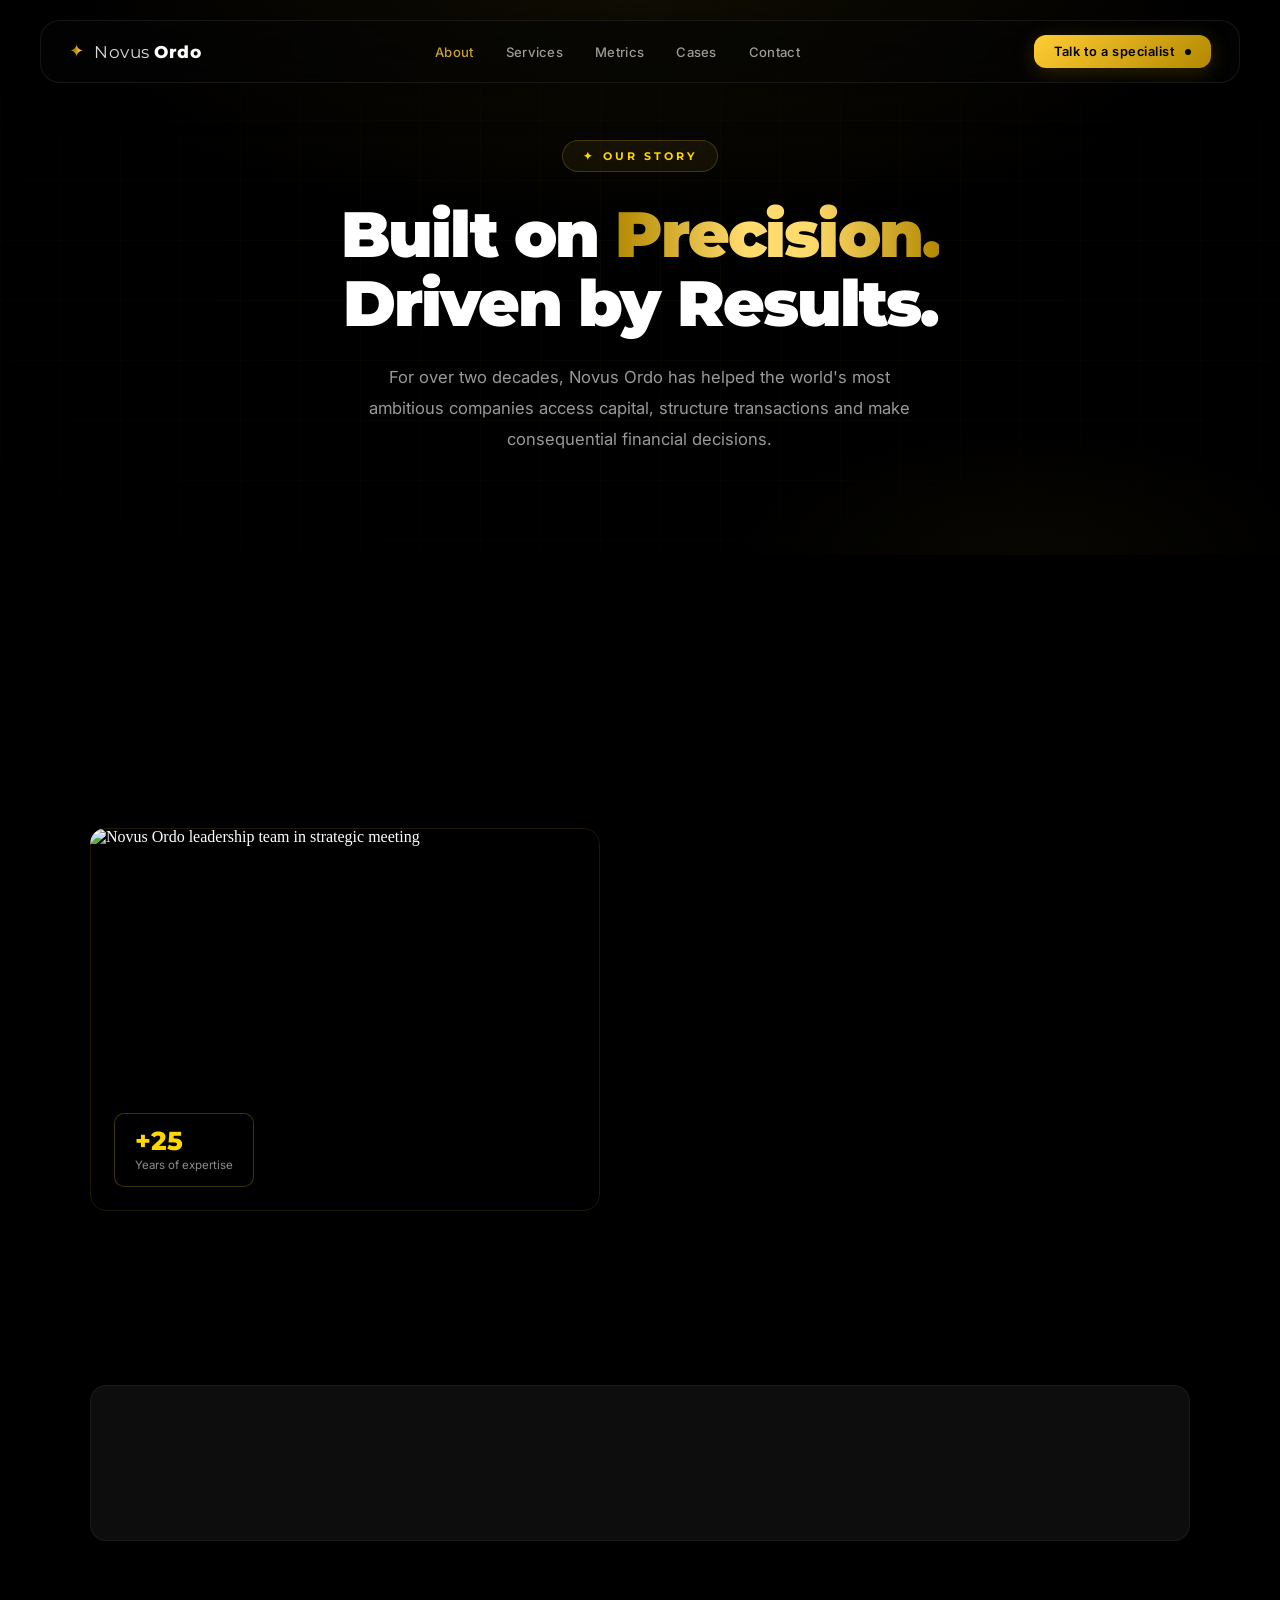
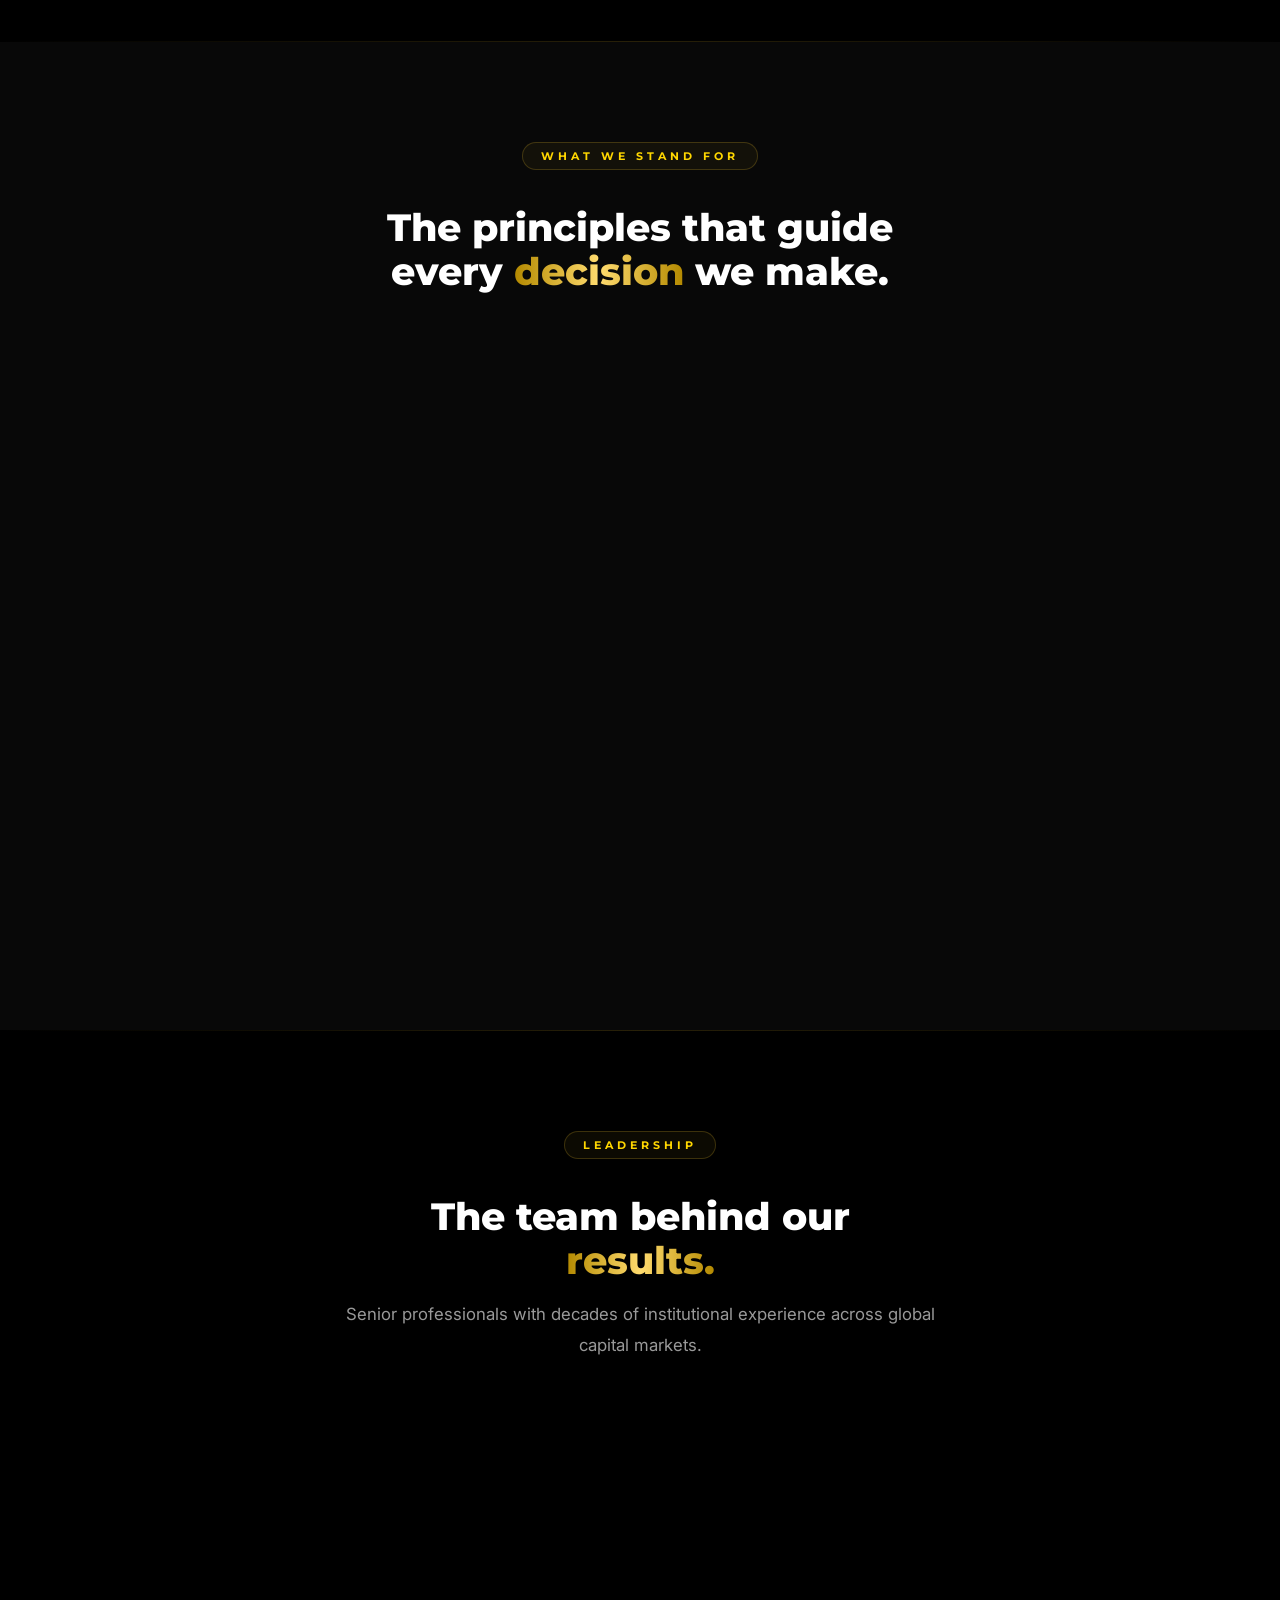
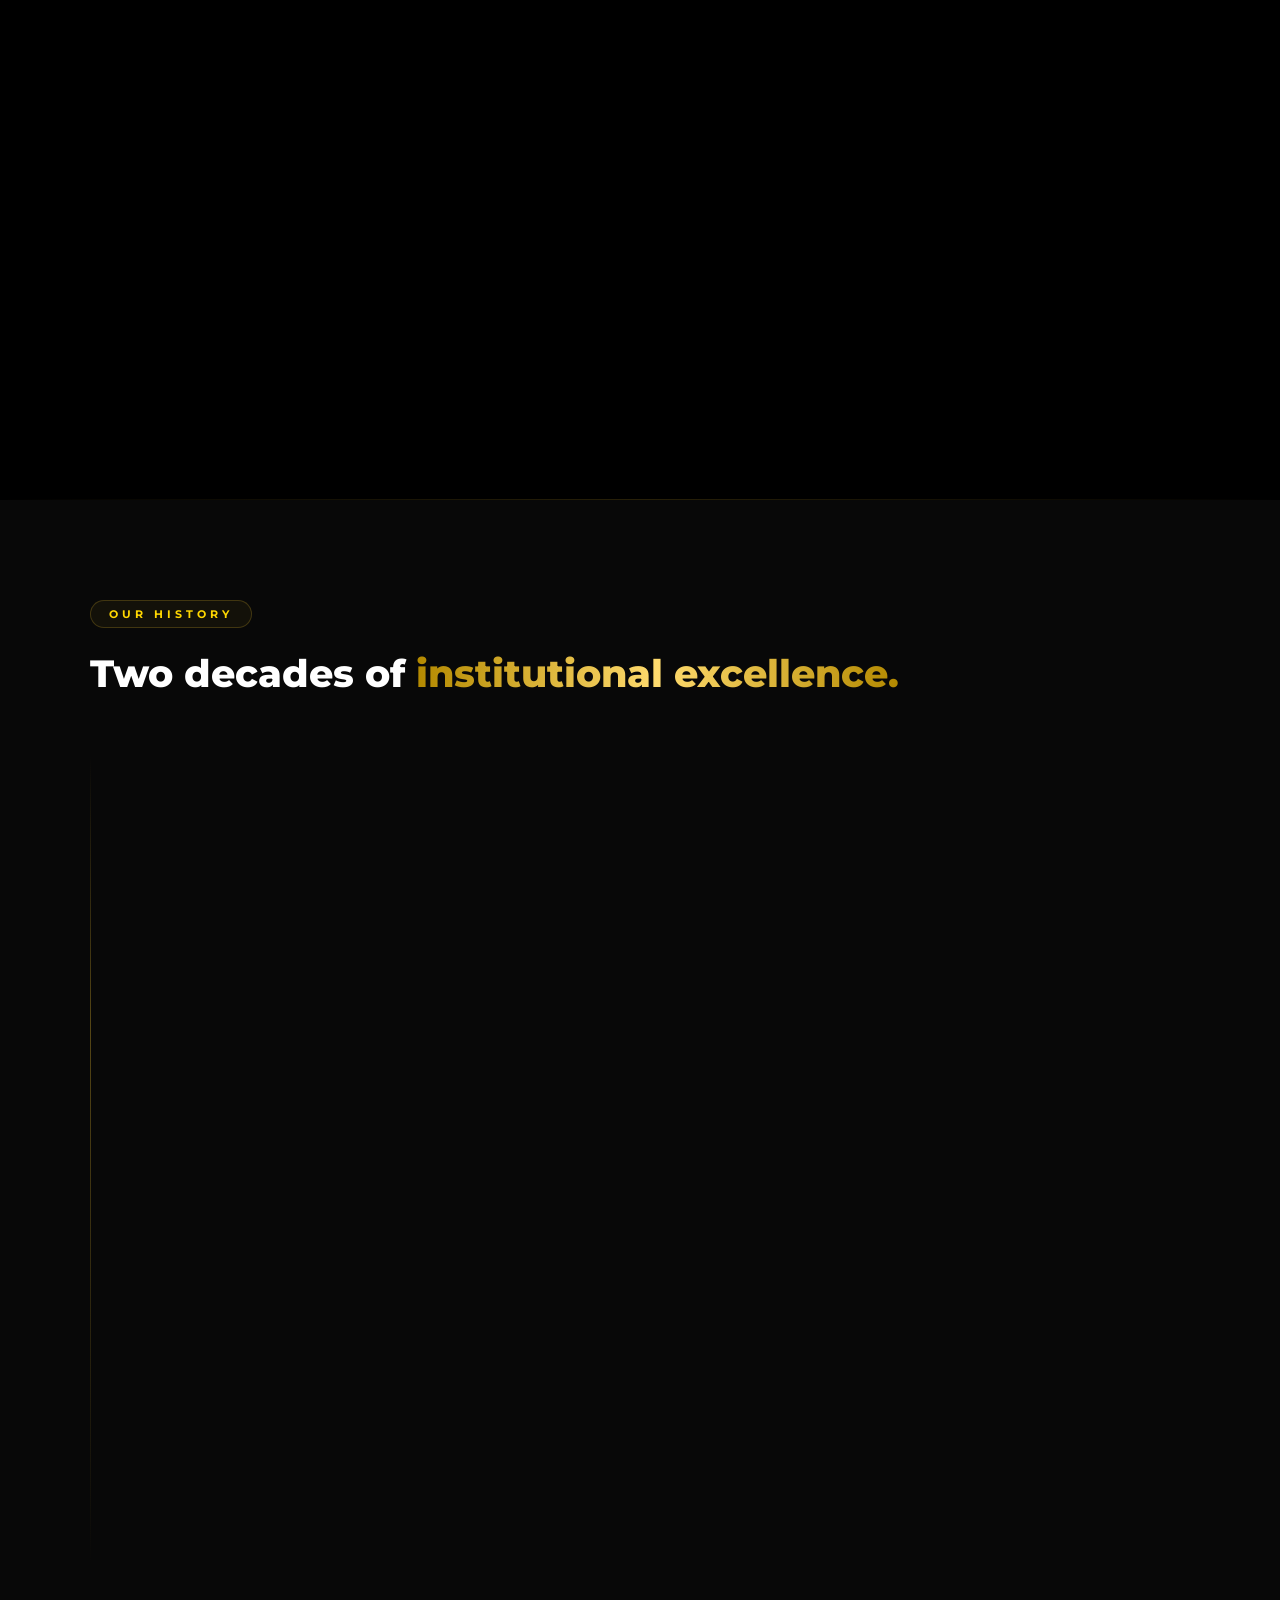
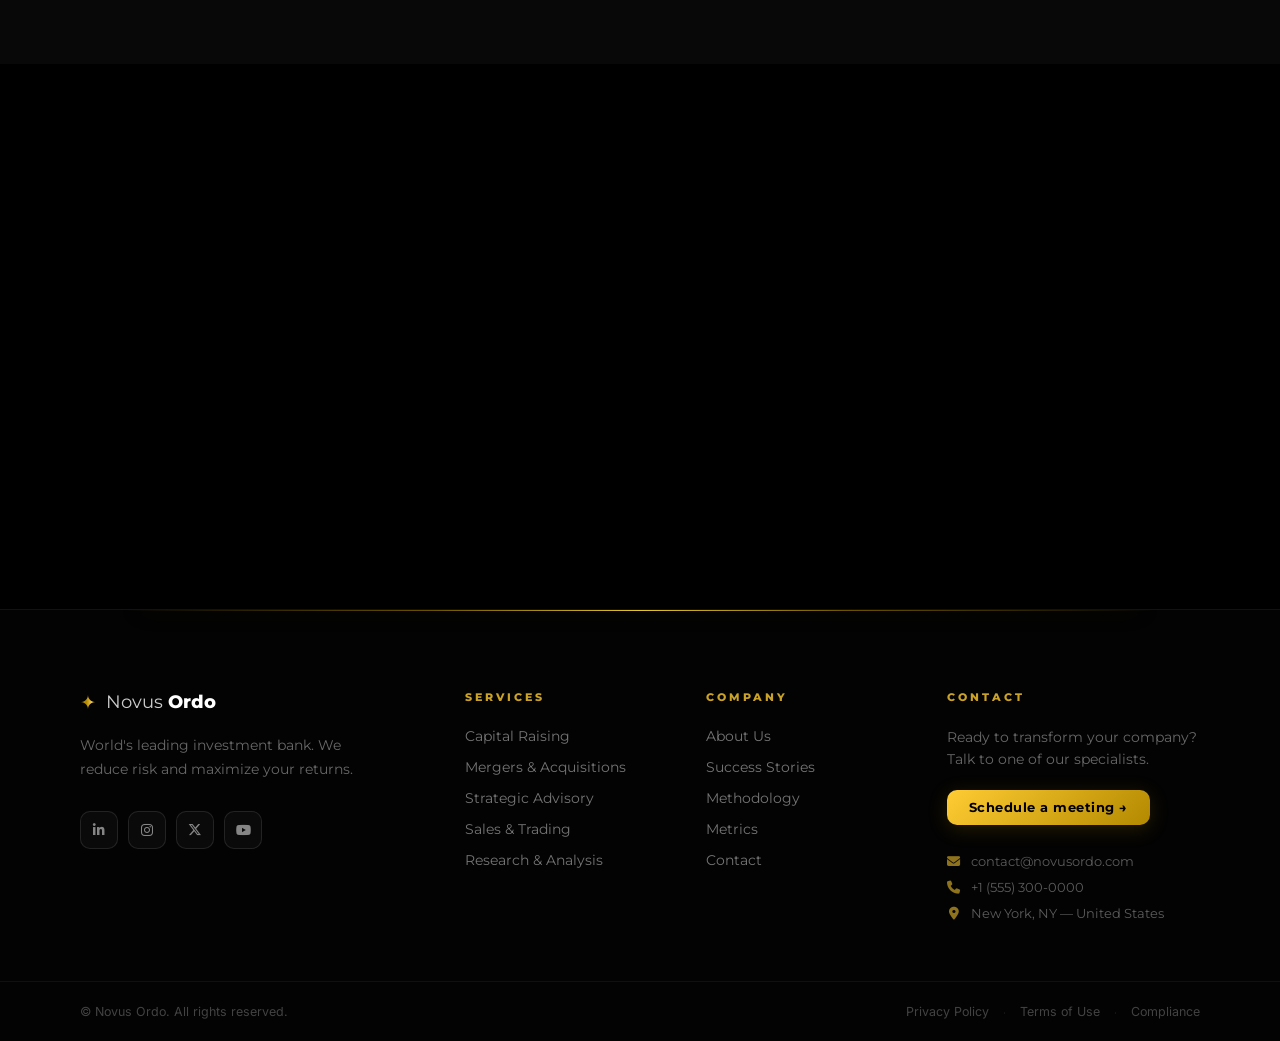
==== about.html @ 593c5480 "d d" ====
<!DOCTYPE html>
<html lang="en">

<head>
  <meta charset="UTF-8">
  <meta name="viewport" content="width=device-width, initial-scale=1.0">

  <title>About Us — Novus Ordo S.A</title>
  <meta name="description" content="Novus Ordo is the world's leading investment bank. Learn about our history, mission, values and the team behind our results.">
  <meta name="robots" content="index, follow">
  <link rel="canonical" href="https://novusordo.com/about.html">

  <meta property="og:type" content="website">
  <meta property="og:url" content="https://novusordo.com/about.html">
  <meta property="og:title" content="About Us — Novus Ordo S.A">
  <meta property="og:description" content="The story, mission and team behind the world's leading investment bank.">
  <meta property="og:image" content="https://novusordo.com/images/og-about.jpg">
  <meta property="og:locale" content="en_US">

  <link rel="icon" type="image/svg+xml" href="images/favicon.avif">

  <!-- Preconnects -->
  <link rel="preconnect" href="https://fonts.googleapis.com">
  <link rel="preconnect" href="https://fonts.gstatic.com" crossorigin>
  <link rel="preconnect" href="https://cdnjs.cloudflare.com">

  <!-- Fonts async -->
  <link rel="preload" as="style"
    href="https://fonts.googleapis.com/css2?family=Montserrat:wght@300;400;500;600;700;800;900&family=Inter:wght@300;400;500;600&display=swap"
    onload="this.onload=null;this.rel='stylesheet'">
  <noscript>
    <link rel="stylesheet"
      href="https://fonts.googleapis.com/css2?family=Montserrat:wght@300;400;500;600;700;800;900&family=Inter:wght@300;400;500;600&display=swap">
  </noscript>

  <!-- Styles -->
  <link rel="stylesheet" href="css/style.css">

  <!-- FontAwesome async -->
  <link rel="stylesheet" href="https://cdnjs.cloudflare.com/ajax/libs/font-awesome/6.5.0/css/all.min.css" media="print" onload="this.media='all'">
  <noscript><link rel="stylesheet" href="https://cdnjs.cloudflare.com/ajax/libs/font-awesome/6.5.0/css/all.min.css"></noscript>

  <style>
    /* ── About page specific styles ── */
    :root {
      --gold: #C9A227;
      --gold-light: #FFD700;
      --gold-dim: rgba(201, 162, 39, 0.15);
      --text-secondary: rgba(255,255,255,0.6);
      --bg-card: #111111;
      --bg-card-2: #161616;
      --border-subtle: rgba(255,255,255,0.06);
    }

    /* ── PAGE HERO ── */
    .page-hero {
      position: relative;
      min-height: 60vh;
      display: flex;
      align-items: center;
      justify-content: center;
      overflow: hidden;
      background: #000;
      padding: 140px 24px 100px;
      text-align: center;
    }

    .page-hero-bg {
      position: absolute;
      inset: 0;
      background:
        radial-gradient(ellipse 70% 60% at 50% 0%, rgba(201,162,39,0.08) 0%, transparent 70%),
        radial-gradient(ellipse 40% 40% at 80% 100%, rgba(201,162,39,0.04) 0%, transparent 60%);
    }

    .page-hero-grid {
      position: absolute;
      inset: 0;
      background-image:
        linear-gradient(rgba(201,162,39,0.04) 1px, transparent 1px),
        linear-gradient(90deg, rgba(201,162,39,0.04) 1px, transparent 1px);
      background-size: 60px 60px;
      mask-image: radial-gradient(ellipse 80% 80% at 50% 50%, black, transparent);
    }

    .page-hero-content {
      position: relative;
      z-index: 2;
      max-width: 760px;
    }

    .page-hero-eyebrow {
      display: inline-flex;
      align-items: center;
      gap: 8px;
      background: rgba(201,162,39,0.08);
      border: 1px solid rgba(201,162,39,0.25);
      color: var(--gold-light);
      font-family: 'Montserrat', sans-serif;
      font-size: 11px;
      font-weight: 700;
      letter-spacing: 3px;
      text-transform: uppercase;
      padding: 8px 20px;
      border-radius: 100px;
      margin-bottom: 28px;
    }

    .page-hero h1 {
      font-family: 'Montserrat', sans-serif;
      font-size: clamp(2.4rem, 5vw, 4.2rem);
      font-weight: 900;
      line-height: 1.08;
      letter-spacing: -0.03em;
      color: #fff;
      margin-bottom: 24px;
    }

    .page-hero h1 .gold {
      background: linear-gradient(to right, #b38900 0%, #ffdb6e 40%, #ffdb6e 60%, #b38900 100%);
      -webkit-background-clip: text;
      -webkit-text-fill-color: transparent;
      background-clip: text;
    }

    .page-hero p {
      font-family: 'Inter', sans-serif;
      font-size: clamp(1rem, 1.3vw, 1.15rem);
      color: var(--text-secondary);
      line-height: 1.85;
      max-width: 580px;
      margin: 0 auto;
    }

    /* ── SECTION SHARED ── */
    .section {
      padding: 100px 24px;
    }

    .section-inner {
      max-width: 1100px;
      margin: 0 auto;
    }

    .section-label {
      display: inline-block;
      color: var(--gold-light);
      font-family: 'Montserrat', sans-serif;
      font-size: 11px;
      font-weight: 700;
      letter-spacing: 4px;
      text-transform: uppercase;
      padding: 6px 18px;
      border: 1px solid rgba(201,162,39,0.25);
      border-radius: 100px;
      background: rgba(201,162,39,0.06);
      margin-bottom: 24px;
    }

    .section-title {
      font-family: 'Montserrat', sans-serif;
      font-size: clamp(1.8rem, 3vw, 2.8rem);
      font-weight: 800;
      line-height: 1.15;
      color: #fff;
      margin-bottom: 20px;
    }

    .section-title .gold {
      background: linear-gradient(to right, #b38900 0%, #ffdb6e 50%, #b38900 100%);
      -webkit-background-clip: text;
      -webkit-text-fill-color: transparent;
      background-clip: text;
    }

    .section-desc {
      font-family: 'Inter', sans-serif;
      font-size: 1.05rem;
      color: var(--text-secondary);
      line-height: 1.85;
      max-width: 620px;
    }

    /* ── DIVIDER ── */
    .section-divider {
      width: 100%;
      height: 1px;
      background: linear-gradient(90deg, transparent, rgba(201,162,39,0.2), transparent);
    }

    /* ── MISSION / STORY SPLIT ── */
    .story-grid {
      display: grid;
      grid-template-columns: 1fr 1fr;
      gap: 80px;
      align-items: center;
      margin-top: 60px;
    }

    .story-image {
      position: relative;
      border-radius: 16px;
      overflow: hidden;
      aspect-ratio: 4/3;
    }

    .story-image img {
      width: 100%;
      height: 100%;
      object-fit: cover;
      display: block;
    }

    .story-image::after {
      content: '';
      position: absolute;
      inset: 0;
      border: 1px solid rgba(201,162,39,0.15);
      border-radius: 16px;
      pointer-events: none;
    }

    .story-image-badge {
      position: absolute;
      bottom: 24px;
      left: 24px;
      background: rgba(0,0,0,0.85);
      border: 1px solid rgba(201,162,39,0.3);
      border-radius: 10px;
      padding: 14px 20px;
      backdrop-filter: blur(12px);
    }

    .story-image-badge .badge-num {
      font-family: 'Montserrat', sans-serif;
      font-size: 1.6rem;
      font-weight: 800;
      color: var(--gold-light);
      line-height: 1;
    }

    .story-image-badge .badge-label {
      font-family: 'Inter', sans-serif;
      font-size: 0.72rem;
      color: rgba(255,255,255,0.55);
      margin-top: 4px;
    }

    .story-text {
      display: flex;
      flex-direction: column;
      gap: 24px;
    }

    .story-text p {
      font-family: 'Inter', sans-serif;
      font-size: 1.02rem;
      color: var(--text-secondary);
      line-height: 1.9;
    }

    .story-text p strong {
      color: rgba(255,255,255,0.85);
      font-weight: 600;
    }

    /* ── VALUES ── */
    .values-section {
      background: #080808;
      padding: 100px 24px;
    }

    .values-grid {
      display: grid;
      grid-template-columns: repeat(3, 1fr);
      gap: 24px;
      margin-top: 60px;
    }

    .value-card {
      background: #111;
      border: 1px solid rgba(255,255,255,0.06);
      border-radius: 16px;
      padding: 36px 32px;
      position: relative;
      overflow: hidden;
      transition: border-color 0.3s ease, transform 0.3s ease;
    }

    .value-card:hover {
      border-color: rgba(201,162,39,0.25);
      transform: translateY(-4px);
    }

    .value-card::before {
      content: '';
      position: absolute;
      top: 0;
      left: 0;
      right: 0;
      height: 2px;
      background: linear-gradient(90deg, transparent, rgba(201,162,39,0.4), transparent);
      opacity: 0;
      transition: opacity 0.3s ease;
    }

    .value-card:hover::before { opacity: 1; }

    .value-icon {
      width: 48px;
      height: 48px;
      background: rgba(201,162,39,0.08);
      border: 1px solid rgba(201,162,39,0.2);
      border-radius: 12px;
      display: flex;
      align-items: center;
      justify-content: center;
      margin-bottom: 20px;
      color: var(--gold-light);
      font-size: 1.1rem;
    }

    .value-card h3 {
      font-family: 'Montserrat', sans-serif;
      font-size: 1.1rem;
      font-weight: 700;
      color: #fff;
      margin-bottom: 12px;
    }

    .value-card p {
      font-family: 'Inter', sans-serif;
      font-size: 0.9rem;
      color: rgba(255,255,255,0.5);
      line-height: 1.75;
    }

    /* ── TEAM ── */
    .team-section {
      padding: 100px 24px;
      background: #000;
    }

    .team-grid {
      display: grid;
      grid-template-columns: repeat(4, 1fr);
      gap: 24px;
      margin-top: 60px;
    }

    .team-card {
      background: #111;
      border: 1px solid rgba(255,255,255,0.06);
      border-radius: 16px;
      overflow: hidden;
      transition: border-color 0.3s ease, transform 0.3s ease;
    }

    .team-card:hover {
      border-color: rgba(201,162,39,0.2);
      transform: translateY(-4px);
    }

    .team-photo {
      aspect-ratio: 3/4;
      overflow: hidden;
      background: #1a1a1a;
    }

    .team-photo img {
      width: 100%;
      height: 100%;
      object-fit: cover;
      display: block;
      filter: grayscale(20%);
      transition: filter 0.4s ease, transform 0.4s ease;
    }

    .team-card:hover .team-photo img {
      filter: grayscale(0%);
      transform: scale(1.04);
    }

    .team-info {
      padding: 20px 20px 24px;
    }

    .team-info h3 {
      font-family: 'Montserrat', sans-serif;
      font-size: 0.95rem;
      font-weight: 700;
      color: #fff;
      margin-bottom: 4px;
    }

    .team-info .team-role {
      font-family: 'Inter', sans-serif;
      font-size: 0.78rem;
      color: var(--gold-light);
      font-weight: 500;
      margin-bottom: 10px;
    }

    .team-info .team-bio {
      font-family: 'Inter', sans-serif;
      font-size: 0.8rem;
      color: rgba(255,255,255,0.45);
      line-height: 1.65;
    }

    .team-social {
      display: flex;
      gap: 10px;
      margin-top: 14px;
    }

    .team-social a {
      width: 30px;
      height: 30px;
      border-radius: 6px;
      background: rgba(255,255,255,0.04);
      border: 1px solid rgba(255,255,255,0.08);
      display: flex;
      align-items: center;
      justify-content: center;
      color: rgba(255,255,255,0.4);
      font-size: 0.75rem;
      text-decoration: none;
      transition: all 0.2s ease;
    }

    .team-social a:hover {
      background: rgba(201,162,39,0.1);
      border-color: rgba(201,162,39,0.3);
      color: var(--gold-light);
    }

    /* ── TIMELINE ── */
    .timeline-section {
      padding: 100px 24px;
      background: #080808;
    }

    .timeline {
      position: relative;
      margin-top: 60px;
      padding-left: 40px;
    }

    .timeline::before {
      content: '';
      position: absolute;
      left: 0;
      top: 0;
      bottom: 0;
      width: 1px;
      background: linear-gradient(to bottom, transparent, rgba(201,162,39,0.4), rgba(201,162,39,0.2), transparent);
    }

    .timeline-item {
      position: relative;
      padding-bottom: 48px;
    }

    .timeline-item:last-child { padding-bottom: 0; }

    .timeline-dot {
      position: absolute;
      left: -46px;
      top: 4px;
      width: 12px;
      height: 12px;
      border-radius: 50%;
      background: var(--gold);
      border: 2px solid #000;
      box-shadow: 0 0 12px rgba(201,162,39,0.5);
    }

    .timeline-year {
      font-family: 'Montserrat', sans-serif;
      font-size: 0.78rem;
      font-weight: 700;
      letter-spacing: 3px;
      color: var(--gold-light);
      text-transform: uppercase;
      margin-bottom: 8px;
    }

    .timeline-item h3 {
      font-family: 'Montserrat', sans-serif;
      font-size: 1.05rem;
      font-weight: 700;
      color: #fff;
      margin-bottom: 8px;
    }

    .timeline-item p {
      font-family: 'Inter', sans-serif;
      font-size: 0.92rem;
      color: rgba(255,255,255,0.5);
      line-height: 1.75;
      max-width: 560px;
    }

    /* ── CTA BAND ── */
    .about-cta {
      padding: 100px 24px;
      background: #000;
      text-align: center;
    }

    .about-cta-inner {
      max-width: 680px;
      margin: 0 auto;
    }

    .about-cta h2 {
      font-family: 'Montserrat', sans-serif;
      font-size: clamp(1.8rem, 3vw, 2.8rem);
      font-weight: 800;
      color: #fff;
      margin-bottom: 20px;
      line-height: 1.15;
    }

    .about-cta p {
      font-family: 'Inter', sans-serif;
      font-size: 1.05rem;
      color: var(--text-secondary);
      line-height: 1.8;
      margin-bottom: 40px;
    }

    .btn-gold {
      display: inline-flex;
      align-items: center;
      gap: 10px;
      background: var(--gold);
      color: #000;
      font-family: 'Montserrat', sans-serif;
      font-size: 0.85rem;
      font-weight: 800;
      letter-spacing: 1.5px;
      text-transform: uppercase;
      text-decoration: none;
      padding: 18px 36px;
      border-radius: 10px;
      transition: all 0.3s ease;
    }

    .btn-gold:hover {
      background: var(--gold-light);
      transform: translateY(-2px);
      box-shadow: 0 12px 32px rgba(201,162,39,0.3);
    }

    .btn-outline {
      display: inline-flex;
      align-items: center;
      gap: 10px;
      background: transparent;
      color: rgba(255,255,255,0.7);
      font-family: 'Montserrat', sans-serif;
      font-size: 0.85rem;
      font-weight: 700;
      letter-spacing: 1px;
      text-transform: uppercase;
      text-decoration: none;
      padding: 18px 36px;
      border-radius: 10px;
      border: 1px solid rgba(255,255,255,0.12);
      transition: all 0.3s ease;
    }

    .btn-outline:hover {
      border-color: rgba(201,162,39,0.4);
      color: var(--gold-light);
    }

    .cta-buttons {
      display: flex;
      gap: 16px;
      justify-content: center;
      flex-wrap: wrap;
    }

    /* ── STATS ROW ── */
    .stats-row {
      display: grid;
      grid-template-columns: repeat(4, 1fr);
      gap: 1px;
      background: rgba(255,255,255,0.05);
      border: 1px solid rgba(255,255,255,0.06);
      border-radius: 16px;
      overflow: hidden;
      margin-top: 60px;
    }

    .stat-cell {
      background: #0d0d0d;
      padding: 36px 28px;
      text-align: center;
    }

    .stat-cell .stat-num {
      font-family: 'Montserrat', sans-serif;
      font-size: clamp(1.8rem, 3vw, 2.4rem);
      font-weight: 900;
      color: var(--gold-light);
      line-height: 1;
      margin-bottom: 8px;
    }

    .stat-cell .stat-label {
      font-family: 'Inter', sans-serif;
      font-size: 0.8rem;
      color: rgba(255,255,255,0.45);
      line-height: 1.4;
    }

    /* ── RESPONSIVO ── */
    @media (max-width: 900px) {
      .story-grid { grid-template-columns: 1fr; gap: 40px; }
      .values-grid { grid-template-columns: 1fr 1fr; }
      .team-grid { grid-template-columns: 1fr 1fr; }
      .stats-row { grid-template-columns: 1fr 1fr; }
    }

    @media (max-width: 600px) {
      .values-grid { grid-template-columns: 1fr; }
      .team-grid { grid-template-columns: 1fr 1fr; }
      .stats-row { grid-template-columns: 1fr 1fr; }
      .timeline { padding-left: 28px; }
      .timeline-dot { left: -34px; }
    }
  </style>

  <script type="application/ld+json">
  {
    "@context": "https://schema.org",
    "@type": "AboutPage",
    "name": "About Novus Ordo S.A",
    "url": "https://novusordo.com/about.html",
    "description": "The history, mission and leadership team of Novus Ordo S.A — the world's leading investment bank."
  }
  </script>
</head>

<body>

  <!-- ═══════════════════════════════════════════
       NAVBAR
  ════════════════════════════════════════════ -->
  <nav class="navbar" id="navbar" role="navigation" aria-label="Main navigation">
    <div class="nav-container">

      <a href="index.html" class="nav-logo" aria-label="Novus Ordo — homepage">
        <span class="logo-mark" aria-hidden="true">✦</span>
        <span class="logo-text">Novus <strong>Ordo</strong></span>
      </a>

      <ul class="nav-links" role="list">
        <li><a href="about.html" class="nav-link active" aria-current="page">About</a></li>
        <li><a href="index.html#services" class="nav-link">Services</a></li>
        <li><a href="index.html#metrics" class="nav-link">Metrics</a></li>
        <li><a href="index.html#cases" class="nav-link">Cases</a></li>
        <li><a href="contact.html" class="nav-link">Contact</a></li>
      </ul>

      <a href="contact.html" class="nav-cta" aria-label="Talk to a specialist">
        Talk to a specialist
        <span class="nav-cta-dot" aria-hidden="true"></span>
      </a>

      <button class="nav-toggle" id="nav-toggle" aria-label="Open menu" aria-expanded="false" aria-controls="mobile-menu">
        <span class="bar"></span>
        <span class="bar"></span>
        <span class="bar"></span>
      </button>
    </div>

    <div class="mobile-menu" id="mobile-menu" aria-hidden="true">
      <ul role="list">
        <li><a href="about.html" class="mobile-link">About</a></li>
        <li><a href="index.html#services" class="mobile-link">Services</a></li>
        <li><a href="index.html#metrics" class="mobile-link">Metrics</a></li>
        <li><a href="index.html#cases" class="mobile-link">Cases</a></li>
        <li><a href="contact.html" class="mobile-link mobile-link-cta">Talk to a specialist →</a></li>
      </ul>
    </div>
  </nav>

  <!-- ═══════════════════════════════════════════
       PAGE HERO
  ════════════════════════════════════════════ -->
  <header class="page-hero" role="banner">
    <div class="page-hero-bg" aria-hidden="true"></div>
    <div class="page-hero-grid" aria-hidden="true"></div>
    <div class="page-hero-content">
      <div class="page-hero-eyebrow">
        <span aria-hidden="true">✦</span> Our Story
      </div>
      <h1>Built on <span class="gold">Precision.</span><br>Driven by Results.</h1>
      <p>For over two decades, Novus Ordo has helped the world's most ambitious companies access capital, structure transactions and make consequential financial decisions.</p>
    </div>
  </header>

  <main id="main-content">

    <!-- ═══════════════════════════════════════════
         MISSION / STORY
    ════════════════════════════════════════════ -->
    <section class="section" aria-labelledby="story-title">
      <div class="section-inner">
        <div class="story-grid">
          <div class="story-image reveal-left">
            <!--
              REPLACE THIS IMAGE
              Recommended: Professional photography of your team or office.
              Unsplash suggestion (free, no attribution required):
              https://images.unsplash.com/photo-1600880292203-757bb62b4baf?w=800&q=80
            -->
            <img
              src="https://images.unsplash.com/photo-1600880292203-757bb62b4baf?w=800&q=80"
              alt="Novus Ordo leadership team in strategic meeting"
              width="800" height="600"
              loading="lazy" decoding="async">
            <div class="story-image-badge">
              <div class="badge-num">+25</div>
              <div class="badge-label">Years of expertise</div>
            </div>
          </div>

          <div class="story-text reveal-right">
            <span class="section-label">Our Mission</span>
            <h2 class="section-title" id="story-title">
              We exist to <span class="gold">maximize</span> the financial potential of great companies.
            </h2>
            <p>Founded on the principle that superior financial intelligence creates decisive competitive advantage, Novus Ordo has grown into the world's most trusted investment banking practice for complex, high-stakes transactions.</p>
            <p>Our model is simple: <strong>we only win when our clients win</strong>. That alignment drives every mandate we take on — from IPOs and M&A to capital restructuring and strategic advisory.</p>
            <p>We combine institutional rigor with proprietary technology, giving our clients the analytical depth of a global bank with the agility and attention of a dedicated team.</p>
          </div>
        </div>

        <!-- Stats row -->
        <div class="stats-row" aria-label="Key performance indicators">
          <div class="stat-cell reveal-up">
            <div class="stat-num">U$120B+</div>
            <div class="stat-label">Assets under<br>management</div>
          </div>
          <div class="stat-cell reveal-up delay-1">
            <div class="stat-num">9K+</div>
            <div class="stat-label">Successful<br>transactions</div>
          </div>
          <div class="stat-cell reveal-up delay-2">
            <div class="stat-num">96%</div>
            <div class="stat-label">Client<br>satisfaction</div>
          </div>
          <div class="stat-cell reveal-up delay-3">
            <div class="stat-num">42+</div>
            <div class="stat-label">Countries<br>served</div>
          </div>
        </div>
      </div>
    </section>

    <div class="section-divider" aria-hidden="true"></div>

    <!-- ═══════════════════════════════════════════
         VALUES
    ════════════════════════════════════════════ -->
    <section class="values-section" aria-labelledby="values-title">
      <div class="section-inner">
        <div style="text-align:center; margin-bottom: 12px;">
          <span class="section-label">What We Stand For</span>
        </div>
        <h2 class="section-title" id="values-title" style="text-align:center; max-width:560px; margin: 0 auto 0;">
          The principles that guide every <span class="gold">decision</span> we make.
        </h2>

        <div class="values-grid">
          <div class="value-card reveal-up">
            <div class="value-icon" aria-hidden="true">
              <i class="fas fa-crosshairs"></i>
            </div>
            <h3>Precision Over Volume</h3>
            <p>We take on fewer mandates than our peers — and dedicate full institutional resources to each one. Quality is not negotiable.</p>
          </div>

          <div class="value-card reveal-up delay-1">
            <div class="value-icon" aria-hidden="true">
              <i class="fas fa-shield-halved"></i>
            </div>
            <h3>Client Alignment</h3>
            <p>Our fee structures are designed to eliminate conflicts of interest. We succeed only when our clients succeed.</p>
          </div>

          <div class="value-card reveal-up delay-2">
            <div class="value-icon" aria-hidden="true">
              <i class="fas fa-microchip"></i>
            </div>
            <h3>Technology-Driven Intelligence</h3>
            <p>Proprietary algorithms and AI-driven modeling give our clients analytical clarity unavailable anywhere else in the market.</p>
          </div>

          <div class="value-card reveal-up delay-3">
            <div class="value-icon" aria-hidden="true">
              <i class="fas fa-earth-americas"></i>
            </div>
            <h3>Global Reach, Local Insight</h3>
            <p>Operations across 42 countries, with senior advisors who understand regional market dynamics, regulation and investor behavior.</p>
          </div>

          <div class="value-card reveal-up delay-4">
            <div class="value-icon" aria-hidden="true">
              <i class="fas fa-lock"></i>
            </div>
            <h3>Absolute Confidentiality</h3>
            <p>Every engagement begins with an NDA. Information security is embedded in our operating model — not just our contracts.</p>
          </div>

          <div class="value-card reveal-up delay-5">
            <div class="value-icon" aria-hidden="true">
              <i class="fas fa-chart-line"></i>
            </div>
            <h3>Long-Term Perspective</h3>
            <p>We build relationships, not just transactions. Most of our mandates come from clients who have worked with us before.</p>
          </div>
        </div>
      </div>
    </section>

    <div class="section-divider" aria-hidden="true"></div>

    <!-- ═══════════════════════════════════════════
         LEADERSHIP TEAM
    ════════════════════════════════════════════ -->
    <section class="team-section" aria-labelledby="team-title">
      <div class="section-inner">
        <div style="text-align:center; margin-bottom: 12px;">
          <span class="section-label">Leadership</span>
        </div>
        <h2 class="section-title" id="team-title" style="text-align:center; max-width:520px; margin: 0 auto 0;">
          The team behind our <span class="gold">results.</span>
        </h2>
        <p class="section-desc" style="text-align:center; margin: 16px auto 0;">Senior professionals with decades of institutional experience across global capital markets.</p>

        <div class="team-grid">

          <div class="team-card reveal-up">
            <!--
              REPLACE: Use a professional headshot photo.
              Unsplash suggestion: https://images.unsplash.com/photo-1560250097-0b93528c311a?w=400&q=80
            -->
            <div class="team-photo">
              <img
                src="https://images.unsplash.com/photo-1560250097-0b93528c311a?w=400&q=80"
                alt="Managing Director portrait"
                width="400" height="533"
                loading="lazy" decoding="async">
            </div>
            <div class="team-info">
              <h3>Robert Allen</h3>
              <p class="team-role">Managing Director, Capital Markets</p>
              <p class="team-bio">25 years leading IPO processes and debt capital markets across North America and Europe.</p>
              <div class="team-social">
                <a href="#" aria-label="LinkedIn profile" target="_blank" rel="noopener">
                  <i class="fab fa-linkedin-in" aria-hidden="true"></i>
                </a>
              </div>
            </div>
          </div>

          <div class="team-card reveal-up delay-1">
            <!--
              REPLACE: Use a professional headshot photo.
              Unsplash suggestion: https://images.unsplash.com/photo-1573496359142-b8d87734a5a2?w=400&q=80
            -->
            <div class="team-photo">
              <img
                src="https://images.unsplash.com/photo-1573496359142-b8d87734a5a2?w=400&q=80"
                alt="Senior Managing Director portrait"
                width="400" height="533"
                loading="lazy" decoding="async">
            </div>
            <div class="team-info">
              <h3>Marina Costa</h3>
              <p class="team-role">Senior MD, M&A Advisory</p>
              <p class="team-bio">Former Goldman Sachs partner. Specialist in cross-border M&A in emerging markets.</p>
              <div class="team-social">
                <a href="#" aria-label="LinkedIn profile" target="_blank" rel="noopener">
                  <i class="fab fa-linkedin-in" aria-hidden="true"></i>
                </a>
              </div>
            </div>
          </div>

          <div class="team-card reveal-up delay-2">
            <!--
              REPLACE: Use a professional headshot photo.
              Unsplash suggestion: https://images.unsplash.com/photo-1472099645785-5658abf4ff4e?w=400&q=80
            -->
            <div class="team-photo">
              <img
                src="https://images.unsplash.com/photo-1472099645785-5658abf4ff4e?w=400&q=80"
                alt="Managing Director portrait"
                width="400" height="533"
                loading="lazy" decoding="async">
            </div>
            <div class="team-info">
              <h3>Andrew Ferreira</h3>
              <p class="team-role">Managing Director, Strategic Advisory</p>
              <p class="team-bio">Structured over $40B in ESG-linked instruments and green bond issuances globally.</p>
              <div class="team-social">
                <a href="#" aria-label="LinkedIn profile" target="_blank" rel="noopener">
                  <i class="fab fa-linkedin-in" aria-hidden="true"></i>
                </a>
              </div>
            </div>
          </div>

          <div class="team-card reveal-up delay-3">
            <!--
              REPLACE: Use a professional headshot photo.
              Unsplash suggestion: https://images.unsplash.com/photo-1580489944761-15a19d654956?w=400&q=80
            -->
            <div class="team-photo">
              <img
                src="https://images.unsplash.com/photo-1580489944761-15a19d654956?w=400&q=80"
                alt="Managing Director portrait"
                width="400" height="533"
                loading="lazy" decoding="async">
            </div>
            <div class="team-info">
              <h3>Sarah Mitchell</h3>
              <p class="team-role">Managing Director, Research & Analysis</p>
              <p class="team-bio">Quantitative modeler with experience at JPMorgan and BlackRock. PhD in financial mathematics.</p>
              <div class="team-social">
                <a href="#" aria-label="LinkedIn profile" target="_blank" rel="noopener">
                  <i class="fab fa-linkedin-in" aria-hidden="true"></i>
                </a>
              </div>
            </div>
          </div>

        </div>
      </div>
    </section>

    <div class="section-divider" aria-hidden="true"></div>

    <!-- ═══════════════════════════════════════════
         HISTORY TIMELINE
    ════════════════════════════════════════════ -->
    <section class="timeline-section" aria-labelledby="timeline-title">
      <div class="section-inner">
        <span class="section-label">Our History</span>
        <h2 class="section-title" id="timeline-title">
          Two decades of <span class="gold">institutional excellence.</span>
        </h2>

        <div class="timeline" style="max-width: 680px; margin-top: 60px;">

          <div class="timeline-item reveal-up">
            <div class="timeline-dot" aria-hidden="true"></div>
            <div class="timeline-year">2001</div>
            <h3>Foundation</h3>
            <p>Novus Ordo was founded in New York with a single mandate: to provide institutional-grade financial advisory to companies overlooked by the largest banks.</p>
          </div>

          <div class="timeline-item reveal-up">
            <div class="timeline-dot" aria-hidden="true"></div>
            <div class="timeline-year">2008</div>
            <h3>Navigating the Crisis</h3>
            <p>During the global financial crisis, our disciplined risk frameworks protected clients and attracted new mandates from companies seeking guidance in turbulent markets.</p>
          </div>

          <div class="timeline-item reveal-up">
            <div class="timeline-dot" aria-hidden="true"></div>
            <div class="timeline-year">2014</div>
            <h3>Global Expansion</h3>
            <p>Opening of offices in London, Singapore and São Paulo. Novus Ordo became a truly global firm with deep local expertise across three continents.</p>
          </div>

          <div class="timeline-item reveal-up">
            <div class="timeline-dot" aria-hidden="true"></div>
            <div class="timeline-year">2019</div>
            <h3>AI Roadshow Platform Launch</h3>
            <p>Launched our proprietary investor matching technology — reducing roadshow cycles by 40% and increasing institutional allocation precision across all mandates.</p>
          </div>

          <div class="timeline-item reveal-up">
            <div class="timeline-dot" aria-hidden="true"></div>
            <div class="timeline-year">Today</div>
            <h3>Market Leadership</h3>
            <p>Over $120B under management, 9,000+ completed transactions and a 96% client satisfaction rate. Recognized as the world's leading investment bank for complex transactions.</p>
          </div>

        </div>
      </div>
    </section>

    <!-- ═══════════════════════════════════════════
         CTA
    ════════════════════════════════════════════ -->
    <section class="about-cta" aria-labelledby="about-cta-title">
      <div class="about-cta-inner reveal-up">
        <span class="section-label">Ready to begin?</span>
        <h2 id="about-cta-title">
          Let's talk about what your company can achieve.
        </h2>
        <p>Schedule a free 45-minute diagnosis with one of our Managing Directors. No commitment, no pitch — just institutional-grade analysis of your company's capital position.</p>
        <div class="cta-buttons">
          <a href="contact.html" class="btn-gold" aria-label="Schedule a free diagnosis">
            Schedule free diagnosis <span aria-hidden="true">→</span>
          </a>
          <a href="index.html#services" class="btn-outline" aria-label="View our services">
            Explore our services
          </a>
        </div>
      </div>
    </section>

  </main>

  <!-- ═══════════════════════════════════════════
       FOOTER
  ════════════════════════════════════════════ -->
  <footer class="site-footer" role="contentinfo">
    <div class="footer-glow" aria-hidden="true"></div>
    <div class="footer-container">

      <div class="footer-brand">
        <a href="index.html" class="footer-logo" aria-label="Novus Ordo — homepage">
          <span class="logo-mark" aria-hidden="true">✦</span>
          <span class="logo-text">Novus <strong>Ordo</strong></span>
        </a>
        <p class="footer-tagline">World's leading investment bank. We reduce risk and maximize your returns.</p>
        <div class="footer-social" aria-label="Social networks">
          <a href="#" class="social-link" aria-label="LinkedIn" target="_blank" rel="noopener noreferrer">
            <i class="fab fa-linkedin-in" aria-hidden="true"></i>
          </a>
          <a href="#" class="social-link" aria-label="Instagram" target="_blank" rel="noopener noreferrer">
            <i class="fab fa-instagram" aria-hidden="true"></i>
          </a>
          <a href="#" class="social-link" aria-label="Twitter/X" target="_blank" rel="noopener noreferrer">
            <i class="fab fa-x-twitter" aria-hidden="true"></i>
          </a>
          <a href="#" class="social-link" aria-label="YouTube" target="_blank" rel="noopener noreferrer">
            <i class="fab fa-youtube" aria-hidden="true"></i>
          </a>
        </div>
      </div>

      <nav class="footer-nav" aria-label="Service links">
        <h4 class="footer-nav-title">Services</h4>
        <ul role="list">
          <li><a href="index.html#services">Capital Raising</a></li>
          <li><a href="index.html#services">Mergers &amp; Acquisitions</a></li>
          <li><a href="index.html#services">Strategic Advisory</a></li>
          <li><a href="index.html#services">Sales &amp; Trading</a></li>
          <li><a href="index.html#services">Research &amp; Analysis</a></li>
        </ul>
      </nav>

      <nav class="footer-nav" aria-label="Company links">
        <h4 class="footer-nav-title">Company</h4>
        <ul role="list">
          <li><a href="about.html">About Us</a></li>
          <li><a href="index.html#cases">Success Stories</a></li>
          <li><a href="index.html#methodology">Methodology</a></li>
          <li><a href="index.html#metrics">Metrics</a></li>
          <li><a href="contact.html">Contact</a></li>
        </ul>
      </nav>

      <div class="footer-contact">
        <h4 class="footer-nav-title">Contact</h4>
        <p class="footer-contact-desc">Ready to transform your company? Talk to one of our specialists.</p>
        <a href="contact.html" class="footer-cta">Schedule a meeting →</a>
        <div class="footer-contact-info">
          <p><i class="fas fa-envelope" aria-hidden="true"></i> contact@novusordo.com</p>
          <p><i class="fas fa-phone" aria-hidden="true"></i> +1 (555) 300-0000</p>
          <p><i class="fas fa-location-dot" aria-hidden="true"></i> New York, NY — United States</p>
        </div>
      </div>

    </div>

    <div class="footer-bottom">
      <div class="footer-bottom-inner">
        <p class="footer-copyright">&copy; <span id="footer-year"></span> Novus Ordo. All rights reserved.</p>
        <div class="footer-legal">
          <a href="#">Privacy Policy</a>
          <span aria-hidden="true">·</span>
          <a href="#">Terms of Use</a>
          <span aria-hidden="true">·</span>
          <a href="#">Compliance</a>
        </div>
      </div>
    </div>
  </footer>

  <!-- ═══════════════════════════════════════════
       SCRIPTS
  ════════════════════════════════════════════ -->
  <script src="https://unpkg.com/lenis@1.1.18/dist/lenis.min.js"></script>
  <script>
    /* Lenis smooth scroll */
    const lenis = new Lenis({ duration: 1.6, easing: t => Math.min(1, 1.001 - Math.pow(2, -10 * t)), smoothWheel: true });
    function raf(time) { lenis.raf(time); requestAnimationFrame(raf); }
    requestAnimationFrame(raf);

    /* Navbar scroll behavior */
    const navbar = document.getElementById('navbar');
    window.addEventListener('scroll', () => {
      navbar.classList.toggle('scrolled', window.scrollY > 40);
    }, { passive: true });

    /* Mobile menu */
    const toggle = document.getElementById('nav-toggle');
    const mobileMenu = document.getElementById('mobile-menu');
    toggle.addEventListener('click', () => {
      const isOpen = mobileMenu.classList.toggle('open');
      toggle.setAttribute('aria-expanded', isOpen);
      mobileMenu.setAttribute('aria-hidden', !isOpen);
    });

    /* Reveal on scroll */
    const revealEls = document.querySelectorAll('.reveal-up, .reveal-left, .reveal-right');
    const obs = new IntersectionObserver(entries => {
      entries.forEach((e, i) => {
        if (!e.isIntersecting) return;
        setTimeout(() => e.target.classList.add('show'), (i % 4) * 100);
        obs.unobserve(e.target);
      });
    }, { threshold: 0.08, rootMargin: '0px 0px -40px 0px' });
    revealEls.forEach(el => obs.observe(el));

    /* Footer year */
    document.getElementById('footer-year').textContent = new Date().getFullYear();
  </script>

</body>
</html>
---- css/style.css ----
/* ═══════════════════════════════════════════
   FONTS
   Google Fonts (Montserrat) is loaded async
   via <link rel="preload"> in the HTML head.
   Removing @import here eliminates the
   render-blocking CSS chain.
════════════════════════════════════════════ */

@font-face {
  font-family: 'Inter';
  src: url("fonts/Inter-Italic.woff2") format('woff2');
  font-weight: 100 900;
  font-style: italic;
  font-display: swap;
}

@font-face {
  font-family: 'Inter';
  src: url('fonts/subset-Inter-Regular.woff2') format('woff2');
  font-weight: 100 900;
  font-style: normal;
  font-display: swap;
}

@font-face {
  font-family: 'Outfit Variable';
  font-style: normal;
  font-display: swap;
  font-weight: 100 900;
  src: url('https://cdn.jsdelivr.net/fontsource/fonts/outfit:vf@latest/latin-wght-normal.woff2') format('woff2-variations');
}

/* ═══════════════════════════════════════════
   RESET & VARIABLES
════════════════════════════════════════════ */
*,
*::before,
*::after {
  margin: 0;
  padding: 0;
  box-sizing: border-box;
}

:root {
  --gold: #b38900;
  --gold-light: #ffdb6e;
  --glass: rgba(255, 255, 255, 0.06);
  --stroke: rgba(255, 255, 255, 0.14);
  --text-primary: #ffffff;
  --text-secondary: rgba(255, 255, 255, 0.7);
  --text-muted: #888888;
  --bg: #000000;
}

body {
  background-color: var(--bg);
  color: var(--text-primary);
  min-height: 100vh;
  position: relative;
}

/* Accessibility: skip-link for screen readers */
.skip-link {
  position: absolute;
  top: -100%;
  left: 1rem;
  background: var(--gold);
  color: #000;
  padding: 8px 16px;
  border-radius: 4px;
  font-weight: 700;
  z-index: 9999;
  transition: top 0.2s;
}

.skip-link:focus {
  top: 1rem;
}

/* ═══════════════════════════════════════════
   LAYOUT BASE
════════════════════════════════════════════ */
.container {
  max-width: 1200px;
  margin: 0 auto;
  padding: 0 20px;
}

main>section {
  padding: clamp(120px, 15vh, 180px) 0;
  position: relative;
}

.section-break {
  height: 12vh;
  min-height: 120px;
  pointer-events: none;
}

.section-full {
  display: flex;
  align-items: center;
}

.novus-concept,
.results-stats,
.mockup-section,
.cta-section {
  overflow: hidden;
}

/* ═══════════════════════════════════════════
   HERO
════════════════════════════════════════════ */
#network-canvas {
  position: absolute;
  top: 0;
  left: 0;
  width: 100%;
  height: 100%;
  z-index: 1;
  pointer-events: none;
}

.hero {
  position: relative;
  width: 100%;
  min-height: 100vh;
  background-color: var(--bg);
  display: flex;
  align-items: center;
  justify-content: center;
  overflow: hidden;
  z-index: 0;
}

.hero::after {
  content: "";
  position: absolute;
  bottom: 0;
  right: 0;
  width: 95%;
  height: 20%;
  background: radial-gradient(ellipse at top right,
      rgba(179, 137, 0, 0.973) 0%,
      rgba(179, 137, 0, 0.274) 30%,
      transparent 90%);
  filter: blur(80px);
  z-index: 1;
  pointer-events: none;
}

.hero::before {
  content: "";
  position: absolute;
  top: 0;
  left: 0;
  width: 95%;
  height: 20%;
  background: radial-gradient(ellipse at bottom left,
      rgba(179, 137, 0, 0.973) 0%,
      rgba(179, 137, 0, 0.274) 30%,
      transparent 70%);
  filter: blur(80px);
  z-index: 1;
  pointer-events: none;
}

.hero-container {
  display: flex;
  align-items: center;
  justify-content: center;
  text-align: center;
  min-height: 50vh;
  padding: 10px 20px;
  position: relative;
  z-index: 2;
}

.content-hero {
  max-width: 1100px;
  display: flex;
  flex-direction: column;
  align-items: center;
  justify-content: center;
  gap: clamp(20px, 4vh, 32px);
  animation: heroAppear 1.2s cubic-bezier(0.23, 1, 0.32, 1) both;
}

@keyframes heroAppear {
  from {
    opacity: 0;
    transform: translateY(40px);
  }

  to {
    opacity: 1;
    transform: translateY(0);
  }
}

.cta-area-hero {
  display: flex;
  align-items: center;
  justify-content: center;
  gap: 20px;
}


.cta-area-hero .btn.ghost {
  border: 1px solid rgba(255, 182, 46, 0.644);
  border-radius: 12px;
  padding: 16px 36px;
  cursor: pointer;
  display: inline-flex;
  align-items: center;
  overflow: hidden;
  position: relative;
  background: rgba(255, 255, 255, 0.03);
  backdrop-filter: blur(6px);
  font-family: 'Inter', system-ui, sans-serif;
  letter-spacing: 2px;
  font-weight: 500;
  transition: all 0.3s ease;
  text-transform: uppercase;
  text-decoration: none;
  color: var(--text-primary);
}

.cta-area-hero .btn::after {
  content: '';
  position: absolute;
  top: -50%;
  left: -50%;
  width: 150%;
  height: 100%;
  background: linear-gradient(45deg, transparent, rgba(114, 114, 114, 0.1), transparent);
  transform: rotate(45deg);
  transition: 0.5s;
}

.cta-area-hero .btn:hover::after {
  left: 100%;
}

.cta-area-hero .btn-arrow {
  display: inline-block;
  transform: translateX(-6px);
  transition: transform 0.3s ease, opacity 0.3s ease;
}

.cta-area-hero .btn:hover .btn-arrow {
  transform: translateX(0);
  opacity: 1;
  color: var(--gold);
}

.cta-area-hero .btn.ghost:hover {
  box-shadow: 0 6px 20px rgba(179, 137, 0, 0.5), inset 0 0 0 1px rgba(255, 255, 255, 0.1);
}

/* HERO BADGE */
.hero-badge {
  display: inline-flex;
  align-items: center;
  justify-content: center;
  padding: 6px 14px;
  border-radius: 12px;
  background: rgba(255, 255, 255, 0.08);
  backdrop-filter: blur(6px);
  border: 1px solid rgba(255, 255, 255, 0.15);
  font-family: 'Inter', system-ui, sans-serif;
  font-size: 0.75rem;
  font-weight: 500;
  letter-spacing: 0.04em;
  text-transform: uppercase;
  margin-bottom: 14px;
  min-width: 300px;
  height: 32px;
}

.wrapper {
  position: relative;
  display: flex;
  align-items: center;
  justify-content: center;
  width: 100%;
  height: 100%;
}

.badge-item {
  gap: 10px;
  opacity: 0;
  transform: translateY(30px);
  position: absolute;
  display: flex;
  align-items: center;
  transition: all 0.6s cubic-bezier(0.23, 1, 0.32, 1);
  white-space: nowrap;
  visibility: hidden;
  color: var(--text-primary);
}

.badge-item.active {
  opacity: 1;
  transform: translateY(0);
  transition: all 0.5s ease;
  visibility: visible;
}

.badge-item.exit {
  opacity: 0;
  transform: translateY(-20px);
}

.badge-icon {
  font-size: 0.85rem;
  opacity: 0.8;
  color: gold;
}

.content-hero h1 {
  font-size: clamp(2.6rem, 5vw, 4.5rem);
  font-family: 'Montserrat', sans-serif;
  font-weight: 800;
  line-height: 1.05;
  letter-spacing: -0.04em;
  margin-bottom: 10px;
  max-width: 1000px;
  color: rgb(211, 211, 211);
}

.content-hero h1 .main {
  color: var(--gold);
  background: linear-gradient(to right, #b38900 20%, #ffdb6e 40%, #ffdb6e 60%, #b38900 80%);
  background-size: 200% auto;
  -webkit-background-clip: text;
  -webkit-text-fill-color: transparent;
  background-clip: text;
  animation: shine 5s linear infinite;
}

@keyframes shine {
  to {
    background-position: 200% center;
  }
}

.content-hero p {
  font-family: 'Inter', system-ui, sans-serif;
  font-weight: 200;
  font-size: clamp(0.95rem, 1.2vw, 1.1rem);
  max-width: 580px;
  margin: 0 auto;
  color: var(--text-secondary);
  line-height: 1.9;
}

@media (max-width: 768px) {
  .hero-container {
    align-items: flex-start;
  }

  .content-hero h1 {
    font-size: clamp(2.2rem, 10vw, 2.8rem);
    max-width: 100%;
    padding: 0 10px;
  }

  .content-hero p {
    font-size: 1rem;
    line-height: 1.6;
    padding: 0 20px;
    max-width: 100%;
  }

  .hero::after,
  .hero::before {
    width: 100%;
    height: 40%;
    opacity: 0.6;
  }
}

/* ═══════════════════════════════════════════
   EYEBROW (reusable component)
════════════════════════════════════════════ */
.eyebrow {
  position: relative;
  display: inline-block;
  padding: 8px 20px;
  background: #080808;
  color: #cf9f00;
  font-size: 14px;
  font-weight: 700;
  letter-spacing: 4px;
  border-radius: 100px;
  font-family: 'Montserrat', sans-serif;
  overflow: hidden;
  z-index: 1;
  border: 1px solid rgba(243, 230, 51, 0.1);
}

.eyebrow::before {
  content: '';
  position: absolute;
  top: 50%;
  left: 50%;
  width: 200%;
  height: 200%;
  transform: translate(-50%, -50%);
  background: conic-gradient(transparent, transparent, transparent, #cf9f00, transparent 20%);
  animation: rotateData 4s linear infinite !important;
  z-index: -2;
}

.eyebrow::after {
  content: '';
  position: absolute;
  inset: 1px;
  background: #080808;
  border-radius: 100px;
  z-index: -1;
}

@keyframes rotateData {
  0% {
    transform: translate(-50%, -50%) rotate(0deg);
  }

  100% {
    transform: translate(-50%, -50%) rotate(360deg);
  }
}

.eyebrow:hover::before {
  animation-duration: 1.5s;
  filter: brightness(1.5);
}

/* ═══════════════════════════════════════════
   NOVUS CONCEPT
════════════════════════════════════════════ */
.novus-concept {
  padding: 120px 20px;
  position: relative;
  overflow: hidden;
  text-align: center;
}

.novus-concept .container {
  max-width: 1000px;
  margin: 0 auto;
  position: relative;
  z-index: 2;
}

.novus-concept h2 {
  font-family: 'Montserrat', sans-serif;
  font-size: clamp(2rem, 2vw, 3.5rem);
  line-height: 1.1;
  color: var(--text-primary);
  font-weight: 800;
  margin-bottom: 50px;
}

.text-gradient {
  background: linear-gradient(180deg, #ffffff 0%, rgb(255, 238, 3) 100%);
  -webkit-background-clip: text;
  -webkit-text-fill-color: transparent;
  background-clip: text;
}

.definition-grid {
  display: grid;
  grid-template-columns: 1.2fr 0.8fr;
  gap: 40px;
  align-items: center;
  text-align: left;
  margin-top: 60px;
}

.main-promise p {
  font-size: 1.4rem;
  line-height: 1.6;
  color: #cccccc;
  font-weight: 300;
}

.benefit-pills {
  display: flex;
  flex-direction: column;
  gap: 15px;
}

.pill {
  background: rgba(255, 255, 255, 0.03);
  border: 1px solid rgba(255, 255, 255, 0.08);
  padding: 16px 24px;
  border-radius: 16px;
  display: flex;
  align-items: center;
  gap: 15px;
  transition: all 0.3s ease;
  cursor: pointer;
  animation: float-pill 4s ease-in-out infinite !important;
  font-family: "Montserrat", sans-serif;
  color: var(--text-primary);
}

.pill .pill-icon {
  width: 24px;
  font-size: 1.2rem;
  display: flex;
  justify-content: center;
  color: #ede24d;
}

.pill span {
  font-size: 14px;
  font-weight: 600;
  color: #eee;
}

.pill:hover {
  background: rgba(221, 237, 77, 0.05);
  border-color: #ede24d;
  transform: translateX(10px);
}

.highlight-pill {
  background: linear-gradient(90deg, rgba(226, 237, 77, 0.1) 0%, transparent 100%);
}

.pill:nth-child(1) {
  animation-duration: 5s !important;
}

.pill:nth-child(2) {
  animation-duration: 6s !important;
}

.pill:nth-child(3) {
  animation-duration: 5.5s !important;
}

@keyframes float-pill {

  0%,
  100% {
    transform: translateY(0);
  }

  50% {
    transform: translateY(-5px);
  }
}

.hightlight {
  color: var(--text-primary);
  font-weight: 700;
  display: inline-block;
  position: relative;
}

.hightlight::after {
  content: '';
  position: absolute;
  bottom: 0;
  left: 0;
  width: 100%;
  height: 4px;
  background: #b88900;
  opacity: 0.3;
}

.glow-up {
  position: absolute;
  top: 50%;
  left: 50%;
  transform: translate(-50%, -50%);
  width: clamp(300px, 80vw, 600px);
  height: clamp(300px, 80vw, 600px);
  background: radial-gradient(circle, rgba(234, 237, 77, 0.08) 0%, transparent 70%);
  filter: blur(80px);
  z-index: 1;
  pointer-events: none;
}

@media (max-width: 768px) {
  .definition-grid {
    grid-template-columns: 1fr;
    text-align: center;
  }

  .pill:hover {
    transform: none;
  }

  .hightlight::after {
    display: none;
  }
}

/* ═══════════════════════════════════════════
   SERVICES
════════════════════════════════════════════ */
.services-section {
  padding: 120px 0;
  font-family: 'Montserrat', sans-serif;
  color: var(--text-primary);
  overflow: hidden;
}

.services-header {
  text-align: center;
  margin-bottom: 80px;
  padding: 0 20px;
}

.services-header h2 {
  font-size: clamp(2.5rem, 2vw, 4.5rem);
  font-weight: 900;
  line-height: 1;
  margin-bottom: 25px;
}

.gold-text {
  background: linear-gradient(180deg, #ffffff 0%, rgb(255, 238, 3) 100%);
  -webkit-background-clip: text;
  -webkit-text-fill-color: transparent;
  background-clip: text;
  font-style: italic;
}

.services-header p {
  font-size: clamp(1rem, 2vw, 1.2rem);
  max-width: 700px;
  margin: 0 auto;
  color: var(--text-muted);
  line-height: 1.6;
}

.services-grid {
  display: grid;
  grid-template-columns: repeat(3, 1fr);
  gap: 20px;
  max-width: 1200px;
  margin: 0 auto;
  padding: 0 20px;
}

.service-card {
  border: 1px solid var(--stroke);
  border-radius: 24px;
  padding: 40px;
  position: relative;
  transition: all 0.5s cubic-bezier(0.23, 1, 0.32, 1);
  display: flex;
  flex-direction: column;
  justify-content: space-between;
  min-height: 300px;
  backdrop-filter: blur(10px);
  color: var(--text-primary);
}

.service-card.featured {
  grid-column: span 2;
  flex-direction: row;
  padding: 0;
  overflow: hidden;
}

.service-card.featured .service-content {
  padding: 40px;
  width: 50%;
}

.service-card.featured .service-image {
  width: 50%;
  height: 100%;
}

.service-number {
  font-size: 0.9rem;
  color: var(--gold);
  font-weight: 700;
  opacity: 0.5;
}

.service-card.featured .service-image img {
  width: 100%;
  height: 100%;
  object-fit: cover;
}

.service-card h3 {
  font-size: clamp(1.4rem, 3vw, 1.8rem);
  margin: 20px 0;
  font-weight: 700;
  color: var(--text-primary);
}

.service-card p {
  color: #aaa;
  font-size: clamp(0.9rem, 1.5vw, 1rem);
  line-height: 1.6;
  margin-bottom: 30px;
}

.service-link {
  text-decoration: none;
  color: var(--text-primary);
  font-weight: 700;
  text-transform: uppercase;
  font-size: 0.75rem;
  letter-spacing: 2px;
  display: flex;
  align-items: center;
  gap: 10px;
  transition: 0.3s;
}

.service-link span {
  color: var(--gold);
}

.service-card:hover {
  background: rgba(255, 255, 255, 0.07);
  border-color: var(--gold);
  transform: translateY(-10px);
}

.service-card:hover .service-link {
  color: var(--gold);
  gap: 20px;
}

/* TICKER */
.services-ticker {
  margin-top: 100px;
  border-top: 1px solid var(--stroke);
  border-bottom: 1px solid var(--stroke);
  padding: 25px 0;
  background: rgba(179, 137, 0, 0.02);
  overflow: hidden;
}

.ticker-track {
  display: flex;
  white-space: nowrap;
  animation: scrollTicker 30s linear infinite;
  gap: 50px;
}

.ticker-track span {
  font-size: 0.8rem;
  font-weight: 800;
  color: var(--gold);
  letter-spacing: 2px;
  font-family: 'Montserrat', sans-serif;
}

@keyframes scrollTicker {
  0% {
    transform: translateX(0);
  }

  100% {
    transform: translateX(-50%);
  }
}

@media (max-width: 992px) {
  .services-grid {
    grid-template-columns: 1fr 1fr;
  }

  .service-card.featured {
    grid-column: span 2;
    flex-direction: column;
  }

  .service-card.featured .service-content,
  .service-card.featured .service-image {
    width: 100%;
  }

  .service-card.featured .service-image {
    height: 200px;
  }
}

@media (max-width: 600px) {
  .services-grid {
    grid-template-columns: 1fr;
  }

  .service-card.featured {
    grid-column: span 1;
  }
}

/* ═══════════════════════════════════════════
  METRICS / STATISTICS
════════════════════════════════════════════ */
.results-stats {
  padding: clamp(80px, 15vh, 150px) 0;
  font-family: 'Montserrat', sans-serif;
  color: var(--text-primary);
  position: relative;
}

.results-header {
  text-align: center;
  margin-bottom: clamp(50px, 10vh, 100px);
}

.results-header h2 {
  font-size: clamp(2rem, 2vw, 3.5rem);
  font-weight: 800;
}

.results-header p {
  color: var(--text-muted);
  margin-top: 16px;
  font-size: clamp(0.95rem, 1.5vw, 1.1rem);
  max-width: 600px;
  margin-left: auto;
  margin-right: auto;
}

.stats-grid {
  display: grid;
  grid-template-columns: repeat(4, 1fr);
  gap: 20px;
  max-width: 1200px;
  margin: 0 auto;
  padding: 0 20px;
}

.stat-card {
  background: linear-gradient(145deg, rgba(255, 255, 255, 0.03) 0%, rgba(255, 255, 255, 0.01) 100%);
  border: 1px solid rgba(255, 255, 255, 0.08);
  border-radius: 24px;
  padding: 40px 30px;
  position: relative;
  overflow: hidden;
  transition: all 0.5s ease;
}

.stat-card:hover {
  border-color: var(--gold);
  transform: translateY(-5px);
  background: rgba(255, 255, 255, 0.05);
}

.stat-icon {
  width: 40px;
  height: 40px;
  color: var(--gold);
  margin-bottom: 30px;
  opacity: 0.8;
}

.num-wrapper {
  margin-bottom: 10px;
}

.num-value {
  font-family: 'Outfit Variable', 'Outfit', sans-serif;
  font-size: clamp(2.5rem, 4vw, 3.8rem);
  font-weight: 700;
  color: var(--text-primary);
  letter-spacing: -2px;
}

.num-value::after {
  content: attr(data-suffix);
  color: var(--gold);
  font-size: 0.5em;
  margin-left: 5px;
  font-weight: 300;
}

.num-label {
  text-transform: uppercase;
  font-size: 0.75rem;
  letter-spacing: 2px;
  color: #666;
  font-weight: 600;
  display: block;
}

.card-light {
  position: absolute;
  top: -50%;
  left: -50%;
  width: 200%;
  height: 200%;
  background: radial-gradient(circle at center, rgba(179, 137, 0, 0.05) 0%, transparent 50%);
  pointer-events: none;
  opacity: 0;
  transition: opacity 0.5s ease;
}

.stat-card:hover .card-light {
  opacity: 1;
}

.reveal {
  opacity: 0;
  transform: translateY(30px);
  transition: all 1s ease;
}

.reveal.active {
  opacity: 1;
  transform: translateY(0);
}

/* Animated elements created via anime.js start out invisible. */
.reveal-up,
.reveal-right,
.service-card,
.stat-card,
.method-item {
  opacity: 0;
  will-change: transform, opacity;
}

@media (max-width: 1024px) {
  .stats-grid {
    grid-template-columns: 1fr 1fr;
  }
}

@media (max-width: 480px) {
  .stats-grid {
    grid-template-columns: 1fr;
  }
}

/* ═══════════════════════════════════════════
   SUCCESS STORIES
════════════════════════════════════════════ */
.cases-section {
  padding: 100px 0;
  position: relative;
  font-family: 'Montserrat', sans-serif;
}

.cases-grid-container {
  display: grid;
  grid-template-columns: 0.8fr 1.2fr;
  max-width: 1300px;
  margin: 0 auto;
  padding: 0 40px;
  gap: 100px;
}

.cases-sticky-aside {
  position: sticky;
  top: 15vh;
  height: 70vh;
  display: flex;
  flex-direction: column;
  justify-content: center;
}

.badge-premium {
  color: var(--gold);
  text-transform: uppercase;
  letter-spacing: 3px;
  font-size: 0.7rem;
  font-weight: 700;
  border: 1px solid var(--gold);
  padding: 5px 12px;
  border-radius: 4px;
  display: inline-block;
  margin-bottom: 30px;
}

.cases-sticky-aside h2 {
  font-size: clamp(2.5rem, 2vw, 4rem);
  line-height: 1;
  font-weight: 800;
  margin-bottom: 30px;
  color: var(--text-primary);
}

.cases-sticky-aside p {
  font-weight: 500;
  color: var(--text-secondary);
}

.scroll-indicator {
  display: flex;
  align-items: center;
  gap: 12px;
  margin-top: 40px;
  opacity: 0.5;
}

.scroll-indicator span {
  font-size: 0.75rem;
  letter-spacing: 2px;
  text-transform: uppercase;
  color: var(--text-muted);
}

.mouse {
  width: 20px;
  height: 32px;
  border: 2px solid rgba(255, 255, 255, 0.3);
  border-radius: 10px;
  position: relative;
}

.mouse::after {
  content: '';
  position: absolute;
  top: 4px;
  left: 50%;
  transform: translateX(-50%);
  width: 4px;
  height: 6px;
  background: var(--gold);
  border-radius: 2px;
  animation: mouseScroll 1.5s infinite;
}

@keyframes mouseScroll {
  0% {
    top: 4px;
    opacity: 1;
  }

  100% {
    top: 16px;
    opacity: 0;
  }
}

.cases-stack {
  padding-bottom: 20vh;
}

.case-card {
  position: sticky;
  top: 15vh;
  min-height: 500px;
  margin-bottom: 15vh;
  transition: transform 0.5s ease-out, filter 0.5s;
  perspective: 1000px;
}

.card-inner {
  background: rgba(15, 15, 15, 0.95);
  border: 1px solid rgba(255, 255, 255, 0.08);
  border-radius: 40px;
  padding: 60px;
  height: 100%;
  display: flex;
  flex-direction: column;
  justify-content: space-between;
  backdrop-filter: blur(20px);
  box-shadow: 0 -20px 40px rgba(0, 0, 0, 0.5);
}

.card-header {
  display: flex;
  justify-content: space-between;
  align-items: center;
}

.category {
  font-size: 0.7rem;
  font-weight: 700;
  text-transform: uppercase;
  color: var(--gold);
}

.company-logo {
  font-size: 1.2rem;
  font-weight: 900;
  letter-spacing: 2px;
  color: var(--text-primary);
}

.company-logo span {
  font-weight: 300;
  opacity: 0.6;
}

.result-value {
  font-size: clamp(2.5rem, 6vw, 4rem);
  color: var(--text-primary);
  font-weight: 800;
  margin-bottom: 10px;
}

.result-value small {
  font-size: 1rem;
  color: var(--gold);
  display: block;
  text-transform: uppercase;
  letter-spacing: 3px;
}

.card-main p {
  font-family: "Inter", sans-serif;
  margin: 15px 0;
  line-height: 1.6;
  color: var(--text-secondary);
}

.card-footer blockquote {
  font-family: 'Inter', sans-serif;
  font-style: italic;
  color: #aaa;
  font-size: 1.1rem;
  margin-bottom: 20px;
  line-height: 1.6;
  border-left: 2px solid var(--gold);
  padding-left: 16px;
}

.card-footer cite {
  font-size: 0.9rem;
  font-weight: 700;
  color: var(--text-primary);
  font-style: normal;
}

.case-card:nth-child(1) {
  z-index: 1;
}

.case-card:nth-child(2) {
  z-index: 2;
}

.case-card:nth-child(3) {
  z-index: 3;
}

@media (max-width: 1024px) {
  .cases-grid-container {
    grid-template-columns: 1fr;
  }

  .cases-sticky-aside {
    position: relative;
    height: auto;
    top: 0;
    margin-bottom: 50px;
  }

  .case-card {
    top: 10vh;
  }
}

/* ═══════════════════════════════════════════
   METHODOLOGY
════════════════════════════════════════════ */
.methodology-section {
  padding: clamp(80px, 12vh, 150px) 0;
  color: var(--text-primary);
  font-family: 'Montserrat', sans-serif;
  overflow: hidden;
}

.method-header {
  text-align: center;
  max-width: 800px;
  margin: 0 auto 100px;
  padding: 0 20px;
}

.method-header h2 {
  font-size: clamp(2.2rem, 2vw, 3.8rem);
  font-weight: 800;
  line-height: 1.1;
  margin: 20px 0;
}

.method-header p {
  color: var(--text-muted);
  font-size: clamp(1rem, 2vw, 1.2rem);
  font-weight: 300;
}

.method-timeline {
  position: relative;
  max-width: 1200px;
  margin: 0 auto;
  padding: 0 20px;
}

.timeline-track {
  position: absolute;
  top: 45px;
  left: 10%;
  width: 80%;
  height: 1px;
  background: rgba(255, 255, 255, 0.05);
  z-index: 1;
}

.track-progress {
  width: 0%;
  height: 100%;
  background: var(--gold);
  box-shadow: 0 0 15px var(--gold);
  transition: width 8s cubic-bezier(0.23, 1, 0.32, 1);
}

.method-grid {
  display: grid;
  grid-template-columns: repeat(4, 1fr);
  gap: 40px;
  position: relative;
  z-index: 2;
}

.method-item {
  text-align: center;
}

.method-inner {
  transition: transform 0.4s ease;
}

.method-icon-wrap {
  position: relative;
  width: 90px;
  height: 90px;
  margin: 0 auto 30px;
}

.icon-box {
  width: 100%;
  height: 100%;
  background: #0a0a0a;
  border: 1px solid rgba(255, 255, 255, 0.1);
  border-radius: 50%;
  display: flex;
  align-items: center;
  justify-content: center;
  color: var(--gold);
  transition: all 0.4s ease;
}

.icon-box svg {
  width: 32px;
  height: 32px;
}

.icon-box.gold-fill {
  background: var(--gold) !important;
  border: none !important;
  position: relative;
  z-index: 2;
  box-shadow: inset 0 0 15px rgba(255, 255, 255, 0.4), 0 0 20px rgba(179, 137, 0, 0.4);
  overflow: visible;
}

.icon-box.gold-fill::before,
.icon-box.gold-fill::after {
  content: '';
  position: absolute;
  top: 0;
  left: 0;
  right: 0;
  bottom: 0;
  border-radius: 50%;
  background: var(--gold);
  opacity: 0.4;
  z-index: -1;
  pointer-events: none;
}

.icon-box.gold-fill::before {
  animation: success-ripple 3s ease-out infinite;
}

.icon-box.gold-fill::after {
  animation: success-ripple 3s ease-out infinite 1.5s;
}

@keyframes success-ripple {
  0% {
    transform: scale(1);
    opacity: 0.4;
  }

  100% {
    transform: scale(2.2);
    opacity: 0;
  }
}

.icon-box.gold-fill svg {
  position: relative;
  z-index: 3;
  animation: icon-float-mini 4s ease-in-out infinite;
}

.icon-box.gold-fill {
  background: linear-gradient(135deg,
      #b38900 0%, #ffcc33 45%, #ffffff 50%,
      #ffcc33 55%, #b38900 100%) !important;
  background-size: 400% 400% !important;
  animation: gold-shimmer 6s linear infinite !important;
}

@keyframes gold-shimmer {
  0% {
    background-position: 100% 50%;
  }

  100% {
    background-position: 0% 50%;
  }
}

@keyframes icon-float-mini {

  0%,
  100% {
    transform: translateY(0);
  }

  50% {
    transform: translateY(-3px);
  }
}

.step-num {
  position: absolute;
  bottom: -5px;
  right: -5px;
  background: #000;
  border: 1px solid var(--gold);
  color: var(--gold);
  font-size: 0.7rem;
  font-weight: 800;
  padding: 4px 8px;
  border-radius: 4px;
}

.method-info h3 {
  font-size: 1.4rem;
  font-weight: 700;
  margin-bottom: 15px;
  letter-spacing: -0.5px;
  color: var(--text-primary);
}

.method-info p {
  font-size: 0.9rem;
  color: #d3d3d3;
  line-height: 1.6;
}

.method-item:hover {
  transform: translateY(-10px);
}

.method-item:hover .icon-box {
  border-color: var(--gold);
  box-shadow: 0 0 30px rgba(179, 137, 0, 0.2);
  background: #111;
}

@media (max-width: 900px) {
  .method-grid {
    grid-template-columns: 1fr;
    gap: 60px;
  }

  .timeline-track {
    left: 65px;
    top: 0;
    width: 1px;
    height: 100%;
  }

  .method-item {
    display: flex;
    text-align: left;
    align-items: center;
    gap: 30px;
  }

  .method-icon-wrap {
    margin: 0;
    flex-shrink: 0;
  }
}

/* ═══════════════════════════════════════════
   LENIS SMOOTH SCROLL
════════════════════════════════════════════ */
html.lenis,
html.lenis body {
  height: auto;
}

.lenis.lenis-smooth {
  scroll-behavior: auto !important;
}

.lenis.lenis-smooth [data-lenis-prevent] {
  overscroll-behavior: contain;
}

.lenis.lenis-stopped {
  overflow: hidden;
}

.lenis.lenis-scrolling iframe {
  pointer-events: none;
}

/* ═══════════════════════════════════════════
  3D ISOMETRIC MOCKUP
════════════════════════════════════════════ */

.mockup-section {
  padding: clamp(100px, 14vh, 160px) 0 0;
  position: relative;
  overflow: hidden;
  font-family: 'Montserrat', sans-serif;
}

/* Background: isometric grid in SVG inline via CSS */
.mockup-bg-grid {
  position: absolute;
  inset: 0;
  background-image:
    linear-gradient(rgba(179, 137, 0, 0.04) 1px, transparent 1px),
    linear-gradient(90deg, rgba(179, 137, 0, 0.04) 1px, transparent 1px);
  background-size: 60px 60px;
  mask-image: radial-gradient(ellipse 80% 60% at 50% 40%, black 30%, transparent 100%);
  -webkit-mask-image: radial-gradient(ellipse 80% 60% at 50% 40%, black 30%, transparent 100%);
  pointer-events: none;
  z-index: 0;
}

.mockup-bg-glow {
  position: absolute;
  top: 30%;
  left: 50%;
  transform: translateX(-50%);
  width: clamp(300px, 100vw, 900px); 
  height: clamp(200px, 55vw, 500px);
  background: radial-gradient(ellipse at center,
      rgba(179, 137, 0, 0.07) 0%,
      transparent 70%);
  filter: blur(60px);
  pointer-events: none;
  z-index: 0;
}

/* Header */
.mockup-header {
  text-align: center;
  max-width: 800px;
  margin: 0 auto 50px;
  position: relative;
  z-index: 2;
  padding: 0 20px;
}

.mockup-header h2 {
  font-size: clamp(2.2rem, 3.5vw, 3.8rem);
  font-weight: 800;
  line-height: 1.1;
  margin: 18px 0 20px;
  color: var(--text-primary);
}

.mockup-header p {
  font-size: clamp(0.95rem, 1.3vw, 1.1rem);
  color: var(--text-muted);
  line-height: 1.7;
  font-weight: 300;
  max-width: 580px;
  margin: 0 auto;
}

/* Feature badges */
.mockup-features {
  display: flex;
  align-items: center;
  justify-content: center;
  gap: 12px;
  flex-wrap: wrap;
  margin-bottom: 60px;
  position: relative;
  z-index: 2;
  padding: 0 20px;
}

.feature-badge {
  display: inline-flex;
  align-items: center;
  gap: 8px;
  background: rgba(255, 255, 255, 0.04);
  border: 1px solid rgba(255, 255, 255, 0.09);
  border-radius: 100px;
  padding: 8px 18px;
  font-size: 0.78rem;
  font-weight: 600;
  color: rgba(255, 255, 255, 0.6);
  letter-spacing: 0.3px;
  transition: all 0.3s ease;
}

.feature-badge i {
  font-size: 0.75rem;
  color: rgba(255, 255, 255, 0.4);
}

.feature-badge:hover {
  border-color: rgba(179, 137, 0, 0.3);
  color: rgba(255, 255, 255, 0.85);
  background: rgba(179, 137, 0, 0.05);
}

.feature-badge--gold {
  background: rgba(179, 137, 0, 0.1);
  border-color: rgba(179, 137, 0, 0.35);
  color: var(--gold-light);
}

.feature-badge--gold i {
  color: var(--gold);
}

/* ── sometric Stage ── */
.mockup-stage {
  position: relative;
  width: 100%;
  display: flex;
  justify-content: center;
  align-items: flex-start;
  padding-bottom: 80px;
  z-index: 2;
  /* Smooth fade at the side edges. */
  mask-image: linear-gradient(to bottom,
      transparent 0%,
      black 8%,
      black 75%,
      transparent 100%);
  -webkit-mask-image: linear-gradient(to bottom,
      transparent 0%,
      black 8%,
      black 75%,
      transparent 100%);
}

/*Wrapper that receives the isometric transformation. */
.iso-wrapper {
  position: relative;
  width: min(1100px, 92vw);
  /*Isometric transformation: perspective + rotation */
  transform:
    perspective(1400px) rotateX(18deg) rotateZ(-4deg) scale(0.95);
  transform-origin: center top;
  transform-style: preserve-3d;
  will-change: transform;
  transition: transform 0.1s linear;
}

/* ── Main screen ── */
.iso-screen--main {
  width: 100%;
  border-radius: 16px;
  overflow: hidden;
  box-shadow:
    0 0 0 1px rgba(255, 255, 255, 0.08),
    0 40px 100px rgba(0, 0, 0, 0.8),
    0 0 80px rgba(179, 137, 0, 0.12);
}

/* Browser Chrome */
.screen-chrome {
  background: #0d0d0d;
  border-radius: 16px;
  overflow: hidden;
}

.chrome-bar {
  background: #141414;
  height: 36px;
  display: flex;
  align-items: center;
  padding: 0 14px;
  gap: 14px;
  border-bottom: 1px solid rgba(255, 255, 255, 0.05);
}

.chrome-dots {
  display: flex;
  gap: 6px;
}

.chrome-dots span {
  width: 10px;
  height: 10px;
  border-radius: 50%;
}

.chrome-dots span:nth-child(1) {
  background: #ff5f56;
}

.chrome-dots span:nth-child(2) {
  background: #febc2e;
}

.chrome-dots span:nth-child(3) {
  background: #27c840;
}

.chrome-url {
  flex: 1;
  background: rgba(255, 255, 255, 0.05);
  border-radius: 6px;
  height: 22px;
  display: flex;
  align-items: center;
  justify-content: center;
  gap: 6px;
  font-size: 0.68rem;
  color: rgba(255, 255, 255, 0.35);
  font-family: 'Inter', monospace;
  max-width: 280px;
  margin: 0 auto;
}

.chrome-url i {
  font-size: 0.6rem;
  color: #27c840;
}

/* ── Dashboard ── */
.dashboard {
  display: flex;
  height: 520px;
  background: #080808;
}

/* Sidebar */
.dash-sidebar {
  width: 56px;
  background: #0a0a0a;
  border-right: 1px solid rgba(255, 255, 255, 0.05);
  display: flex;
  flex-direction: column;
  align-items: center;
  padding: 16px 0;
  gap: 0;
  flex-shrink: 0;
}

.sidebar-logo {
  font-size: 0.7rem;
  font-weight: 900;
  color: var(--gold);
  letter-spacing: 1px;
  margin-bottom: 20px;
  font-family: 'Montserrat', sans-serif;
}

.sidebar-nav {
  display: flex;
  flex-direction: column;
  gap: 4px;
  flex: 1;
}

.sidebar-item {
  width: 36px;
  height: 36px;
  border-radius: 10px;
  display: flex;
  align-items: center;
  justify-content: center;
  color: rgba(255, 255, 255, 0.25);
  font-size: 0.85rem;
  cursor: default;
  transition: all 0.2s;
}

.sidebar-item.active {
  background: rgba(179, 137, 0, 0.15);
  color: var(--gold);
}

.sidebar-avatar {
  width: 30px;
  height: 30px;
  background: linear-gradient(135deg, #b38900, #ffcc33);
  border-radius: 8px;
  display: flex;
  align-items: center;
  justify-content: center;
  font-size: 0.6rem;
  font-weight: 800;
  color: #000;
  margin-top: auto;
}

/* Dashboard main */
.dash-main {
  flex: 1;
  display: flex;
  flex-direction: column;
  overflow: hidden;
  padding: 16px 18px;
  gap: 14px;
}

.dash-topbar {
  display: flex;
  justify-content: space-between;
  align-items: center;
}

.topbar-title h3 {
  font-size: 0.9rem;
  font-weight: 700;
  color: var(--text-primary);
  margin-bottom: 2px;
}

.topbar-date {
  font-size: 0.65rem;
  color: var(--text-muted);
  font-family: 'Inter', sans-serif;
}

.topbar-actions {
  display: flex;
  align-items: center;
  gap: 12px;
}

.topbar-badge {
  display: flex;
  align-items: center;
  gap: 6px;
  background: rgba(39, 200, 64, 0.1);
  border: 1px solid rgba(39, 200, 64, 0.2);
  border-radius: 100px;
  padding: 4px 10px;
  font-size: 0.62rem;
  font-weight: 600;
  color: #27c840;
}

.badge-dot {
  width: 5px;
  height: 5px;
  background: #27c840;
  border-radius: 50%;
  animation: pulse-dot 2s ease-in-out infinite;
}

.topbar-alert {
  position: relative;
  color: rgba(255, 255, 255, 0.4);
  font-size: 0.8rem;
}

.alert-count {
  position: absolute;
  top: -4px;
  right: -6px;
  width: 12px;
  height: 12px;
  background: #b38900;
  border-radius: 50%;
  font-size: 0.5rem;
  display: flex;
  align-items: center;
  justify-content: center;
  color: #000;
  font-weight: 800;
}

/* KPI cards */
.dash-kpis {
  display: grid;
  grid-template-columns: repeat(4, 1fr);
  gap: 10px;
}

.kpi-card {
  background: rgba(255, 255, 255, 0.03);
  border: 1px solid rgba(255, 255, 255, 0.06);
  border-radius: 10px;
  padding: 12px 14px;
  display: flex;
  flex-direction: column;
  gap: 4px;
}

.kpi-card--gold {
  background: rgba(179, 137, 0, 0.08);
  border-color: rgba(179, 137, 0, 0.2);
}

.kpi-label {
  font-size: 0.6rem;
  font-weight: 600;
  color: rgba(255, 255, 255, 0.35);
  text-transform: uppercase;
  letter-spacing: 0.5px;
  font-family: 'Inter', sans-serif;
}

.kpi-value {
  font-size: 1rem;
  font-weight: 800;
  color: var(--text-primary);
  font-family: 'Outfit Variable', sans-serif;
  letter-spacing: -0.5px;
}

.kpi-card--gold .kpi-value {
  color: var(--gold-light);
}

.kpi-delta {
  font-size: 0.58rem;
  font-weight: 600;
  display: flex;
  align-items: center;
  gap: 3px;
  font-family: 'Inter', sans-serif;
}

.kpi-delta--up {
  color: #27c840;
}

.kpi-delta--down {
  color: #ff5f56;
}

.kpi-delta--neutral {
  color: rgba(255, 255, 255, 0.35);
}

/* Content: graph + table */
.dash-content-grid {
  display: grid;
  grid-template-columns: 1.6fr 1fr;
  gap: 10px;
  flex: 1;
  min-height: 0;
}

/* Chart card*/
.dash-chart-card,
.dash-table-card {
  background: rgba(255, 255, 255, 0.02);
  border: 1px solid rgba(255, 255, 255, 0.05);
  border-radius: 12px;
  padding: 14px;
  display: flex;
  flex-direction: column;
  gap: 10px;
  overflow: hidden;
}

.chart-header {
  display: flex;
  justify-content: space-between;
  align-items: center;
}

.chart-title {
  font-size: 0.72rem;
  font-weight: 700;
  color: rgba(255, 255, 255, 0.7);
  font-family: 'Inter', sans-serif;
}

.chart-tabs {
  display: flex;
  gap: 2px;
}

.chart-tab {
  font-size: 0.58rem;
  font-weight: 600;
  padding: 3px 8px;
  border-radius: 6px;
  color: rgba(255, 255, 255, 0.3);
  cursor: default;
  font-family: 'Inter', sans-serif;
}

.chart-tab.active {
  background: rgba(179, 137, 0, 0.15);
  color: var(--gold);
}

.chart-area {
  flex: 1;
  display: flex;
  flex-direction: column;
  gap: 4px;
}

.chart-svg {
  width: 100%;
  flex: 1;
}

.chart-x-labels {
  display: flex;
  justify-content: space-between;
  padding: 0 2px;
}

.chart-x-labels span {
  font-size: 0.55rem;
  color: rgba(255, 255, 255, 0.2);
  font-family: 'Inter', monospace;
}

.chart-legend {
  display: flex;
  gap: 16px;
}

.legend-item {
  display: flex;
  align-items: center;
  gap: 6px;
  font-size: 0.6rem;
  color: rgba(255, 255, 255, 0.4);
  font-family: 'Inter', sans-serif;
}

.legend-line {
  display: block;
  width: 20px;
  height: 2px;
  border-radius: 2px;
}

.legend-line--gold {
  background: #ffcc33;
}

.legend-line--gray {
  background: rgba(255, 255, 255, 0.3);
  background: repeating-linear-gradient(90deg,
      rgba(255, 255, 255, 0.3) 0px,
      rgba(255, 255, 255, 0.3) 4px,
      transparent 4px,
      transparent 7px);
}

/* Table*/
.table-header {
  display: flex;
  justify-content: space-between;
  align-items: center;
}

.table-see-all {
  font-size: 0.58rem;
  color: var(--gold);
  font-family: 'Inter', sans-serif;
  font-weight: 600;
  cursor: default;
}

.positions-table {
  width: 100%;
  border-collapse: collapse;
  font-family: 'Inter', sans-serif;
}

.positions-table th {
  font-size: 0.58rem;
  font-weight: 700;
  color: rgba(255, 255, 255, 0.25);
  text-transform: uppercase;
  letter-spacing: 0.5px;
  padding: 4px 6px;
  text-align: left;
  border-bottom: 1px solid rgba(255, 255, 255, 0.05);
}

.positions-table td {
  font-size: 0.65rem;
  padding: 6px 6px;
  color: rgba(255, 255, 255, 0.6);
  border-bottom: 1px solid rgba(255, 255, 255, 0.03);
}

.ticker {
  font-weight: 700;
  color: rgba(255, 255, 255, 0.85);
  font-family: 'Outfit Variable', monospace;
  letter-spacing: 0.5px;
}

.ret {
  font-weight: 700;
  font-size: 0.62rem;
  padding: 2px 6px;
  border-radius: 4px;
}

.ret--up {
  color: #27c840;
  background: rgba(39, 200, 64, 0.1);
}

.ret--down {
  color: #ff5f56;
  background: rgba(255, 95, 86, 0.1);
}

/* ── Floating Cards ── */
.iso-float {
  position: absolute;
  z-index: 10;
  filter: drop-shadow(0 20px 40px rgba(0, 0, 0, 0.6));
}

.iso-float--alert {
  bottom: -20px;
  left: -40px;
  animation: float-card-a 6s ease-in-out infinite;
}

.iso-float--metric {
  top: 60px;
  right: -50px;
  animation: float-card-b 5s ease-in-out infinite;
}

@keyframes float-card-a {

  0%,
  100% {
    transform: translateY(0) translateX(0);
  }

  50% {
    transform: translateY(-12px) translateX(4px);
  }
}

@keyframes float-card-b {

  0%,
  100% {
    transform: translateY(0) translateX(0);
  }

  50% {
    transform: translateY(-8px) translateX(-4px);
  }
}

.float-card {
  display: flex;
  align-items: center;
  gap: 12px;
  background: rgba(12, 12, 12, 0.95);
  border: 1px solid rgba(255, 255, 255, 0.1);
  border-radius: 16px;
  padding: 14px 18px;
  backdrop-filter: blur(20px);
  min-width: 220px;
  box-shadow: 0 8px 32px rgba(0, 0, 0, 0.5);
}

.float-icon {
  width: 36px;
  height: 36px;
  border-radius: 10px;
  display: flex;
  align-items: center;
  justify-content: center;
  font-size: 0.85rem;
  flex-shrink: 0;
}

.float-icon--green {
  background: rgba(39, 200, 64, 0.15);
  color: #27c840;
}

.float-icon--gold {
  background: rgba(179, 137, 0, 0.15);
  color: var(--gold);
}

.float-info {
  display: flex;
  flex-direction: column;
  gap: 2px;
  flex: 1;
}

.float-title {
  font-size: 0.75rem;
  font-weight: 700;
  color: var(--text-primary);
  font-family: 'Inter', sans-serif;
}

.float-sub {
  font-size: 0.62rem;
  color: var(--text-muted);
  font-family: 'Inter', sans-serif;
}

.float-value {
  font-size: 0.88rem;
  font-weight: 800;
  font-family: 'Outfit Variable', sans-serif;
  white-space: nowrap;
}

.float-value--green {
  color: #27c840;
}

.float-value--gold {
  color: var(--gold-light);
}

/*Mockup responsiveness */
@media (max-width: 900px) {
  .iso-wrapper {
    transform:
      perspective(1200px) rotateX(12deg) rotateZ(-2deg) scale(0.92);
  }

  .iso-float--alert {
    left: -10px;
  }

  .iso-float--metric {
    right: -10px;
  }
}

@media (max-width: 640px) {
  .iso-wrapper {
    transform:
      perspective(1000px) rotateX(8deg) rotateZ(0deg) scale(1);
  }

  .iso-float {
    display: none;
  }

  .dash-kpis {
    grid-template-columns: repeat(2, 1fr);
  }

  .dash-content-grid {
    grid-template-columns: 1fr;
  }

  .dash-table-card {
    display: none;
  }
}

/* ═══════════════════════════════════════════
   FAQ
════════════════════════════════════════════ */
.faq-section {
  padding: clamp(100px, 14vh, 160px) 0;
  font-family: 'Montserrat', sans-serif;
  position: relative;
}

.faq-layout {
  display: grid;
  grid-template-columns: 0.9fr 1.1fr;
  gap: 80px;
  align-items: start;
}

/* Sticky left side */
.faq-aside {
  position: sticky;
  top: 120px;
}

.faq-aside h2 {
  font-size: clamp(2rem, 2.8vw, 3.2rem);
  font-weight: 800;
  line-height: 1.1;
  margin: 18px 0 20px;
  color: var(--text-primary);
}

.faq-aside p {
  font-size: 0.95rem;
  color: var(--text-muted);
  line-height: 1.7;
  font-weight: 300;
  margin-bottom: 32px;
  max-width: 320px;
}

.faq-cta-link {
  display: inline-flex;
  align-items: center;
  gap: 6px;
  font-size: 0.85rem;
  font-weight: 700;
  color: var(--gold);
  text-decoration: none;
  letter-spacing: 0.3px;
  transition: gap 0.3s ease;
  border-bottom: 1px solid rgba(179, 137, 0, 0.3);
  padding-bottom: 4px;
}

.faq-cta-link:hover {
  gap: 12px;
  border-bottom-color: var(--gold);
}

/* List of FAQs */
.faq-list {
  display: flex;
  flex-direction: column;
  gap: 0;
}

.faq-item {
  border-bottom: 1px solid rgba(255, 255, 255, 0.07);
}

.faq-item:first-child {
  border-top: 1px solid rgba(255, 255, 255, 0.07);
}

/* question button */
.faq-question {
  width: 100%;
  background: none;
  border: none;
  cursor: pointer;
  display: flex;
  justify-content: space-between;
  align-items: center;
  gap: 20px;
  padding: 28px 0;
  text-align: left;
  font-family: 'Montserrat', sans-serif;
  font-size: clamp(0.95rem, 1.3vw, 1.05rem);
  font-weight: 600;
  color: rgba(255, 255, 255, 0.75);
  transition: color 0.3s ease;
}

.faq-question:hover {
  color: #fff;
}

.faq-question[aria-expanded="true"] {
  color: #fff;
}

/* Icon + / × */
.faq-icon {
  width: 28px;
  height: 28px;
  border-radius: 8px;
  border: 1px solid rgba(255, 255, 255, 0.12);
  flex-shrink: 0;
  position: relative;
  display: flex;
  align-items: center;
  justify-content: center;
  transition: background 0.3s ease, border-color 0.3s ease;
}

.faq-question[aria-expanded="true"] .faq-icon {
  background: rgba(179, 137, 0, 0.15);
  border-color: rgba(179, 137, 0, 0.4);
}

.faq-icon-bar {
  position: absolute;
  background: rgba(255, 255, 255, 0.5);
  border-radius: 2px;
  transition: all 0.35s cubic-bezier(0.23, 1, 0.32, 1);
}

.faq-icon-bar--h {
  width: 12px;
  height: 1.5px;
}

.faq-icon-bar--v {
  width: 1.5px;
  height: 12px;
}

.faq-question[aria-expanded="true"] .faq-icon-bar--h {
  background: var(--gold);
}

.faq-question[aria-expanded="true"] .faq-icon-bar--v {
  transform: rotate(90deg) scaleY(0);
  background: var(--gold);
  opacity: 0;
}

/* Response with animation */
.faq-answer {
  overflow: hidden;
  max-height: 0;
  transition: max-height 0.45s cubic-bezier(0.23, 1, 0.32, 1),
    opacity 0.35s ease,
    padding 0.35s ease;
  opacity: 0;
  padding-bottom: 0;
}

.faq-answer.open {
  max-height: 500px;
  opacity: 1;
  padding-bottom: 28px;
}

.faq-answer[hidden] {
  display: block;
  /* overwrites hidden to allow animation. */
}

.faq-answer p {
  font-size: 0.92rem;
  line-height: 1.8;
  color: rgba(255, 255, 255, 0.55);
  font-weight: 300;
  font-family: 'Inter', sans-serif;
}

.faq-answer p strong {
  color: rgba(255, 255, 255, 0.85);
  font-weight: 600;
}

/* Responsive */
@media (max-width: 900px) {
  .faq-layout {
    grid-template-columns: 1fr;
    gap: 50px;
  }

  .faq-aside {
    position: relative;
    top: 0;
  }

  .faq-aside p {
    max-width: 100%;
  }
}

/* ═══════════════════════════════════════════
   CTA SPLIT
════════════════════════════════════════════ */
.cta-section {
  padding: clamp(100px, 14vh, 160px) 0;
  position: relative;
  overflow: hidden;
  font-family: 'Montserrat', sans-serif;
}

.cta-bg-glow {
  position: absolute;
  top: 0;
  left: 50%;
  transform: translateX(-50%);
  width: clamp(300px, 100vw, 1000px);
  height: clamp(200px, 60vw, 600px);
  background: radial-gradient(ellipse at top center,
      rgba(179, 137, 0, 0.1) 0%,
      transparent 65%);
  filter: blur(80px);
  pointer-events: none;
  z-index: 0;
}

.cta-bg-grid {
  position: absolute;
  inset: 0;
  background-image:
    linear-gradient(rgba(179, 137, 0, 0.03) 1px, transparent 1px),
    linear-gradient(90deg, rgba(179, 137, 0, 0.03) 1px, transparent 1px);
  background-size: 50px 50px;
  mask-image: radial-gradient(ellipse 70% 80% at 50% 0%, black 20%, transparent 100%);
  -webkit-mask-image: radial-gradient(ellipse 70% 80% at 50% 0%, black 20%, transparent 100%);
  pointer-events: none;
  z-index: 0;
}

.cta-split {
  display: grid;
  grid-template-columns: 1fr 1fr;
  gap: 80px;
  align-items: center;
  position: relative;
  z-index: 2;
}

/* LEFT */
.cta-left h2 {
  font-size: clamp(2rem, 3vw, 3.4rem);
  font-weight: 800;
  line-height: 1.1;
  margin: 18px 0 22px;
  color: var(--text-primary);
}

.cta-left>p {
  font-size: clamp(0.92rem, 1.2vw, 1.05rem);
  color: var(--text-muted);
  line-height: 1.7;
  font-weight: 300;
  margin-bottom: 36px;
  max-width: 440px;
}

/* Trust items */
.cta-trust {
  display: grid;
  grid-template-columns: 1fr 1fr;
  gap: 14px;
  margin-bottom: 40px;
}

.trust-item {
  display: flex;
  align-items: center;
  gap: 10px;
  font-size: 0.82rem;
  font-weight: 500;
  color: rgba(255, 255, 255, 0.55);
}

.trust-item i {
  color: var(--gold);
  font-size: 0.78rem;
  width: 14px;
  text-align: center;
  flex-shrink: 0;
}

/* Avatars */
.cta-avatars {
  display: flex;
  align-items: center;
  gap: 14px;
}

.avatars-stack {
  display: flex;
}

.avatar-bubble {
  width: 36px;
  height: 36px;
  border-radius: 50%;
  border: 2px solid #000;
  display: flex;
  align-items: center;
  justify-content: center;
  font-size: 0.58rem;
  font-weight: 800;
  color: #fff;
  margin-left: -10px;
  font-family: 'Inter', sans-serif;
}

.avatars-stack .avatar-bubble:first-child {
  margin-left: 0;
}

.avatars-label {
  font-size: 0.78rem;
  color: rgba(255, 255, 255, 0.4);
  font-family: 'Inter', sans-serif;
  font-weight: 400;
  line-height: 1.4;
}

.avatars-label strong {
  color: rgba(255, 255, 255, 0.75);
  font-weight: 700;
}

/*Form card*/
.cta-form-card {
  background: rgba(10, 10, 10, 0.9);
  border: 1px solid rgba(255, 255, 255, 0.09);
  border-radius: 28px;
  padding: 40px;
  backdrop-filter: blur(20px);
  box-shadow:
    0 0 0 1px rgba(179, 137, 0, 0.06),
    0 40px 80px rgba(0, 0, 0, 0.5);
  position: relative;
  overflow: hidden;
}

/* Gold line at the top of the card.*/
.cta-form-card::before {
  content: '';
  position: absolute;
  top: 0;
  left: 10%;
  width: 80%;
  height: 1px;
  background: linear-gradient(90deg,
      transparent,
      rgba(179, 137, 0, 0.6) 40%,
      rgba(255, 220, 50, 0.9) 50%,
      rgba(179, 137, 0, 0.6) 60%,
      transparent);
}

.form-header {
  margin-bottom: 28px;
}

.form-header h3 {
  font-size: 1.2rem;
  font-weight: 800;
  color: var(--text-primary);
  margin-bottom: 4px;
}

.form-header p {
  font-size: 0.78rem;
  color: var(--text-muted);
  font-family: 'Inter', sans-serif;
  font-weight: 400;
}

/* Form */
.cta-form {
  display: flex;
  flex-direction: column;
  gap: 16px;
}

.form-row {
  display: grid;
  grid-template-columns: 1fr 1fr;
  gap: 14px;
}

.form-group {
  display: flex;
  flex-direction: column;
  gap: 7px;
}

.form-group label {
  font-size: 0.72rem;
  font-weight: 700;
  color: rgba(255, 255, 255, 0.45);
  text-transform: uppercase;
  letter-spacing: 0.8px;
  font-family: 'Inter', sans-serif;
}

.form-group input,
.form-group select,
.form-group textarea {
  background: rgba(255, 255, 255, 0.04);
  border: 1px solid rgba(255, 255, 255, 0.09);
  border-radius: 12px;
  padding: 12px 16px;
  font-size: 0.88rem;
  color: rgba(255, 255, 255, 0.85);
  font-family: 'Inter', sans-serif;
  font-weight: 400;
  transition: border-color 0.3s ease, background 0.3s ease;
  width: 100%;
  outline: none;
  -webkit-appearance: none;
  appearance: none;
}

.form-group input::placeholder,
.form-group textarea::placeholder {
  color: rgba(255, 255, 255, 0.2);
}

.form-group input:focus,
.form-group select:focus,
.form-group textarea:focus {
  border-color: rgba(179, 137, 0, 0.5);
  background: rgba(179, 137, 0, 0.04);
  box-shadow: 0 0 0 3px rgba(179, 137, 0, 0.08);
}

.form-group textarea {
  resize: none;
  line-height: 1.6;
}

/* Custom Select */
.select-wrapper {
  position: relative;
}

.select-wrapper select {
  padding-right: 40px;
  cursor: pointer;
}

.select-wrapper select option {
  background: #0d0d0d;
  color: rgba(255, 255, 255, 0.85);
}

.select-arrow {
  position: absolute;
  right: 14px;
  top: 50%;
  transform: translateY(-50%);
  font-size: 0.7rem;
  color: rgba(255, 255, 255, 0.3);
  pointer-events: none;
  transition: color 0.3s, transform 0.3s;
}

.select-wrapper:focus-within .select-arrow {
  color: var(--gold);
  transform: translateY(-50%) rotate(180deg);
}

/* submit button*/
.form-submit {
  width: 100%;
  padding: 16px 28px;
  background: linear-gradient(135deg, #ffcc33 0%, #b38900 100%);
  border: none;
  border-radius: 14px;
  font-family: 'Montserrat', sans-serif;
  font-size: 0.9rem;
  font-weight: 800;
  color: #000;
  cursor: pointer;
  display: flex;
  align-items: center;
  justify-content: center;
  gap: 10px;
  letter-spacing: 0.5px;
  transition: all 0.3s ease;
  box-shadow: 0 6px 24px rgba(179, 137, 0, 0.3);
  margin-top: 4px;
}

.form-submit:hover {
  transform: translateY(-2px);
  box-shadow: 0 12px 36px rgba(179, 137, 0, 0.5);
}

.form-submit:active {
  transform: translateY(0);
}

.submit-icon {
  font-size: 1rem;
  transition: transform 0.3s ease;
}

.form-submit:hover .submit-icon {
  transform: translateX(4px);
}

/* Loading state */
.form-submit.loading {
  pointer-events: none;
  opacity: 0.8;
}

.form-submit.loading .submit-text::after {
  content: '...';
  animation: ellipsis 1s steps(4) infinite;
}

@keyframes ellipsis {
  0% {
    content: '';
  }

  25% {
    content: '.';
  }

  50% {
    content: '..';
  }

  75% {
    content: '...';
  }
}

/* Disclaimer */
.form-disclaimer {
  display: flex;
  align-items: center;
  gap: 7px;
  font-size: 0.7rem;
  color: rgba(255, 255, 255, 0.2);
  font-family: 'Inter', sans-serif;
  font-weight: 400;
  line-height: 1.5;
  text-align: center;
  justify-content: center;
}

.form-disclaimer i {
  font-size: 0.65rem;
  color: rgba(179, 137, 0, 0.4);
  flex-shrink: 0;
}

/* Success status */
.form-success {
  display: flex;
  flex-direction: column;
  align-items: center;
  justify-content: center;
  text-align: center;
  padding: 40px 20px;
  gap: 16px;
}

.form-success[hidden] {
  display: none;
}

.success-icon {
  width: 64px;
  height: 64px;
  border-radius: 50%;
  background: rgba(39, 200, 64, 0.12);
  border: 1px solid rgba(39, 200, 64, 0.3);
  display: flex;
  align-items: center;
  justify-content: center;
  font-size: 1.4rem;
  color: #27c840;
  animation: success-pop 0.6s cubic-bezier(0.23, 1, 0.32, 1);
}

@keyframes success-pop {
  0% {
    transform: scale(0.5);
    opacity: 0;
  }

  70% {
    transform: scale(1.1);
  }

  100% {
    transform: scale(1);
    opacity: 1;
  }
}

.form-success h3 {
  font-size: 1.3rem;
  font-weight: 800;
  color: var(--text-primary);
}

.form-success p {
  font-size: 0.9rem;
  color: var(--text-muted);
  font-family: 'Inter', sans-serif;
  line-height: 1.6;
}

.form-success p strong {
  color: var(--gold);
}

/* Responsive CTA */
@media (max-width: 960px) {
  .cta-split {
    grid-template-columns: 1fr;
    gap: 50px;
  }

  .cta-left>p {
    max-width: 100%;
  }
}

@media (max-width: 600px) {
  .cta-trust {
    grid-template-columns: 1fr;
  }

  .form-row {
    grid-template-columns: 1fr;
  }

  .cta-form-card {
    padding: 28px 22px;
  }
}

/* ═══════════════════════════════════════════
   NAVBAR
════════════════════════════════════════════ */
.navbar {
  position: fixed;
  top: 20px;
  left: 50%;
  transform: translateX(-50%);
  width: min(1200px, calc(100% - 40px));
  z-index: 1000;
  border-radius: 20px;
  background: rgba(5, 5, 5, 0.55);
  backdrop-filter: blur(20px);
  -webkit-backdrop-filter: blur(20px);
  border: 1px solid rgba(255, 255, 255, 0.08);
  box-shadow: 0 8px 40px rgba(0, 0, 0, 0.4);
  transition: all 0.4s cubic-bezier(0.23, 1, 0.32, 1);
  overflow: hidden;
}

/* State: scrolled (JS adds .scrolled) */
.navbar.scrolled {
  background: rgba(5, 5, 5, 0.85);
  border-color: rgba(179, 137, 0, 0.2);
  box-shadow: 0 8px 40px rgba(0, 0, 0, 0.6), 0 0 0 1px rgba(179, 137, 0, 0.05);
}

/*Status: hidden when scrolling down, appears when scrolling up */
.navbar.hidden {
  transform: translateX(-50%) translateY(-120%);
  opacity: 0;
}

.nav-container {
  display: flex;
  align-items: center;
  justify-content: space-between;
  padding: 14px 28px;
  gap: 20px;
  box-sizing: border-box;
}

/* Logo */
.nav-logo {
  display: flex;
  align-items: center;
  gap: 10px;
  text-decoration: none;
  flex-shrink: 1;
  min-width: 0;
}

.nav-logo .logo-mark {
  font-size: 1.1rem;
  color: var(--gold);
  animation: shine 5s linear infinite;
  background: linear-gradient(to right, #b38900 20%, #ffdb6e 40%, #ffdb6e 60%, #b38900 80%);
  background-size: 200% auto;
  -webkit-background-clip: text;
  -webkit-text-fill-color: transparent;
  background-clip: text;
}

.nav-logo .logo-text {
  font-family: 'Montserrat', sans-serif;
  font-size: 1.05rem;
  font-weight: 400;
  letter-spacing: 0.5px;
  color: rgba(255, 255, 255, 0.85);
}

.nav-logo .logo-text strong {
  font-weight: 800;
  color: #fff;
}

/* Links */
.nav-links {
  display: flex;
  align-items: center;
  gap: 4px;
  list-style: none;
  margin: 0;
  padding: 0;
}

.nav-link {
  font-family: 'Inter', sans-serif;
  font-size: 0.82rem;
  font-weight: 500;
  color: rgba(255, 255, 255, 0.6);
  text-decoration: none;
  padding: 7px 14px;
  border-radius: 10px;
  letter-spacing: 0.3px;
  transition: all 0.25s ease;
  position: relative;
  white-space: nowrap;
}

.nav-link:hover {
  color: #fff;
  background: rgba(255, 255, 255, 0.06);
}

.nav-link.active {
  color: var(--gold);
}

/* CTA button */
.nav-cta {
  display: inline-flex;
  align-items: center;
  gap: 10px;
  font-family: 'Inter', sans-serif;
  font-size: 0.8rem;
  font-weight: 600;
  letter-spacing: 0.5px;
  text-decoration: none;
  color: #000;
  background: linear-gradient(135deg, #ffcc33 0%, #b38900 100%);
  padding: 9px 20px;
  border-radius: 12px;
  white-space: nowrap;
  flex-shrink: 0;
  transition: all 0.3s ease;
  box-shadow: 0 4px 20px rgba(179, 137, 0, 0.25);
}

.nav-cta:hover {
  transform: translateY(-2px);
  box-shadow: 0 8px 30px rgba(179, 137, 0, 0.45);
  color: #000;
}

.nav-cta-dot {
  width: 6px;
  height: 6px;
  background: #000;
  border-radius: 50%;
  animation: pulse-dot 2s ease-in-out infinite;
  flex-shrink: 0;
}

@keyframes pulse-dot {

  0%,
  100% {
    transform: scale(1);
    opacity: 1;
  }

  50% {
    transform: scale(1.5);
    opacity: 0.6;
  }
}

/* Hamburguer */
.nav-toggle {
  display: none;
  flex-direction: column;
  justify-content: center;
  align-items: center;
  gap: 5px;
  width: 36px;
  height: 36px;
  background: transparent;
  border: 1px solid rgba(255, 255, 255, 0.12);
  border-radius: 10px;
  cursor: pointer;
  padding: 0;
  flex-shrink: 0;
  transition: border-color 0.3s;
}

.nav-toggle:hover {
  border-color: var(--gold);
}

.bar {
  width: 16px;
  height: 1.5px;
  background: rgba(255, 255, 255, 0.8);
  border-radius: 2px;
  transition: all 0.35s cubic-bezier(0.23, 1, 0.32, 1);
  display: block;
}

/* Hamburguer → X */
.nav-toggle.open .bar:nth-child(1) {
  transform: translateY(6.5px) rotate(45deg);
}

.nav-toggle.open .bar:nth-child(2) {
  opacity: 0;
  transform: scaleX(0);
}

.nav-toggle.open .bar:nth-child(3) {
  transform: translateY(-6.5px) rotate(-45deg);
}

/* Menu mobile */
.mobile-menu {
  max-height: 0;
  overflow: hidden;
  transition: max-height 0.5s cubic-bezier(0.23, 1, 0.32, 1),
    padding 0.3s ease;
  border-top: 0px solid transparent;
}

.mobile-menu.open {
  max-height: 400px;
  padding-bottom: 16px;
  border-top: 1px solid rgba(255, 255, 255, 0.06);
}

.mobile-menu ul {
  list-style: none;
  padding: 12px 20px 0;
  display: flex;
  flex-direction: column;
  gap: 4px;
}

.mobile-link {
  display: block;
  font-family: 'Inter', sans-serif;
  font-size: 0.9rem;
  font-weight: 500;
  color: rgba(255, 255, 255, 0.65);
  text-decoration: none;
  padding: 10px 14px;
  border-radius: 10px;
  transition: all 0.2s ease;
}

.mobile-link:hover {
  color: #fff;
  background: rgba(255, 255, 255, 0.05);
}

.mobile-link-cta {
  color: var(--gold) !important;
  font-weight: 700;
  letter-spacing: 0.5px;
}

/* Responsive Navbar */
@media (max-width: 900px) {
  .nav-links {
    display: none;
  }


}

@media (max-width: 640px) {
  .nav-cta {
    display: none;
  }

  .nav-container {
    padding: 10px 14px; /* ←reduced padding */
    gap: 12px;          /* ← reduced gap */
  }

  .nav-toggle {
    display: flex;
  }
}

@media (min-width: 641px) and (max-width: 900px) {
  .nav-toggle {
    display: flex;
  }
}

/* ═══════════════════════════════════════════
   FOOTER
════════════════════════════════════════════ */
.site-footer {
  position: relative;
  background: #030303;
  border-top: 1px solid rgba(255, 255, 255, 0.06);
  font-family: 'Montserrat', sans-serif;
  overflow: hidden;
}

/* Superior golden shine */
.footer-glow {
  position: absolute;
  top: 0;
  left: 50%;
  transform: translateX(-50%);
  width: 80%;
  height: 1px;
  background: linear-gradient(90deg,
      transparent 0%,
      rgba(179, 137, 0, 0.6) 30%,
      rgba(255, 220, 50, 0.9) 50%,
      rgba(179, 137, 0, 0.6) 70%,
      transparent 100%);
  box-shadow: 0 0 30px rgba(179, 137, 0, 0.3);
}

.footer-container {
  display: grid;
  grid-template-columns: 1.8fr 1fr 1fr 1.4fr;
  gap: 60px;
  max-width: 1200px;
  margin: 0 auto;
  padding: 80px 40px 60px;
}

/* brand column */
.footer-logo {
  display: inline-flex;
  align-items: center;
  gap: 10px;
  text-decoration: none;
  margin-bottom: 20px;
}

.footer-logo .logo-mark {
  font-size: 1.2rem;
  background: linear-gradient(to right, #b38900 20%, #ffdb6e 40%, #ffdb6e 60%, #b38900 80%);
  background-size: 200% auto;
  -webkit-background-clip: text;
  -webkit-text-fill-color: transparent;
  background-clip: text;
  animation: shine 5s linear infinite;
}

.footer-logo .logo-text {
  font-family: 'Montserrat', sans-serif;
  font-size: 1.1rem;
  font-weight: 400;
  color: rgba(255, 255, 255, 0.8);
}

.footer-logo .logo-text strong {
  font-weight: 800;
  color: #fff;
}

.footer-tagline {
  font-size: 0.88rem;
  line-height: 1.7;
  color: rgba(255, 255, 255, 0.4);
  max-width: 280px;
  margin-bottom: 30px;
  font-weight: 400;
}

/*Social media */
.footer-social {
  display: flex;
  gap: 10px;
}

.social-link {
  display: flex;
  align-items: center;
  justify-content: center;
  width: 38px;
  height: 38px;
  border-radius: 10px;
  border: 1px solid rgba(255, 255, 255, 0.1);
  color: rgba(255, 255, 255, 0.5);
  font-size: 0.85rem;
  text-decoration: none;
  transition: all 0.3s ease;
  background: rgba(255, 255, 255, 0.03);
}

.social-link:hover {
  border-color: var(--gold);
  color: var(--gold);
  background: rgba(179, 137, 0, 0.08);
  transform: translateY(-3px);
  box-shadow: 0 6px 20px rgba(179, 137, 0, 0.15);
}

/* Navigation columns */
.footer-nav-title {
  font-size: 0.7rem;
  font-weight: 800;
  letter-spacing: 3px;
  text-transform: uppercase;
  color: var(--gold);
  margin-bottom: 22px;
}

.footer-nav ul {
  list-style: none;
  display: flex;
  flex-direction: column;
  gap: 12px;
}

.footer-nav a {
  font-size: 0.875rem;
  color: rgba(255, 255, 255, 0.45);
  text-decoration: none;
  font-weight: 400;
  transition: all 0.25s ease;
  display: inline-block;
}

.footer-nav a:hover {
  color: rgba(255, 255, 255, 0.9);
  transform: translateX(5px);
}

/* Contact column */
.footer-contact-desc {
  font-size: 0.875rem;
  color: rgba(255, 255, 255, 0.4);
  line-height: 1.6;
  margin-bottom: 20px;
  font-weight: 400;
}

.footer-cta {
  display: inline-block;
  font-size: 0.8rem;
  font-weight: 700;
  letter-spacing: 0.5px;
  color: #000;
  background: linear-gradient(135deg, #ffcc33 0%, #b38900 100%);
  padding: 10px 22px;
  border-radius: 10px;
  text-decoration: none;
  margin-bottom: 28px;
  transition: all 0.3s ease;
  box-shadow: 0 4px 20px rgba(179, 137, 0, 0.2);
}

.footer-cta:hover {
  transform: translateY(-2px);
  box-shadow: 0 8px 30px rgba(179, 137, 0, 0.4);
  color: #000;
}

.footer-contact-info {
  display: flex;
  flex-direction: column;
  gap: 10px;
}

.footer-contact-info p {
  display: flex;
  align-items: center;
  gap: 10px;
  font-size: 0.82rem;
  color: rgba(255, 255, 255, 0.35);
  font-weight: 400;
}

.footer-contact-info i {
  color: var(--gold);
  opacity: 0.7;
  width: 14px;
  text-align: center;
  flex-shrink: 0;
}

/*Bottom footer */
.footer-bottom {
  border-top: 1px solid rgba(255, 255, 255, 0.05);
}

.footer-bottom-inner {
  display: flex;
  align-items: center;
  justify-content: space-between;
  max-width: 1200px;
  margin: 0 auto;
  padding: 22px 40px;
  gap: 20px;
  flex-wrap: wrap;
}

.footer-copyright {
  font-size: 0.78rem;
  color: rgba(255, 255, 255, 0.25);
  font-family: 'Inter', sans-serif;
}

.footer-legal {
  display: flex;
  align-items: center;
  gap: 14px;
  flex-wrap: wrap;
}

.footer-legal a {
  font-size: 0.78rem;
  color: rgba(255, 255, 255, 0.25);
  text-decoration: none;
  font-family: 'Inter', sans-serif;
  transition: color 0.2s ease;
}

.footer-legal a:hover {
  color: rgba(255, 255, 255, 0.6);
}

.footer-legal span {
  color: rgba(255, 255, 255, 0.15);
  font-size: 0.7rem;
}

/*Responsive footer */
@media (max-width: 1024px) {
  .footer-container {
    grid-template-columns: 1fr 1fr;
    gap: 40px;
    padding: 60px 30px 40px;
  }

  .footer-brand {
    grid-column: span 2;
  }
}

@media (max-width: 600px) {
  .footer-container {
    grid-template-columns: 1fr;
    gap: 36px;
    padding: 50px 24px 32px;
  }

  .footer-brand {
    grid-column: span 1;
  }

  .footer-bottom-inner {
    flex-direction: column;
    align-items: flex-start;
    padding: 20px 24px;
    gap: 12px;
  }
}

/* ═══════════════════════════════════════════
  UTILITIES
════════════════════════════════════════════ */
@media (prefers-reduced-motion: reduce) {

  *,
  *::before,
  *::after {
    animation-duration: 0.01ms !important;
    animation-iteration-count: 1 !important;
    transition-duration: 0.01ms !important;
  }
}
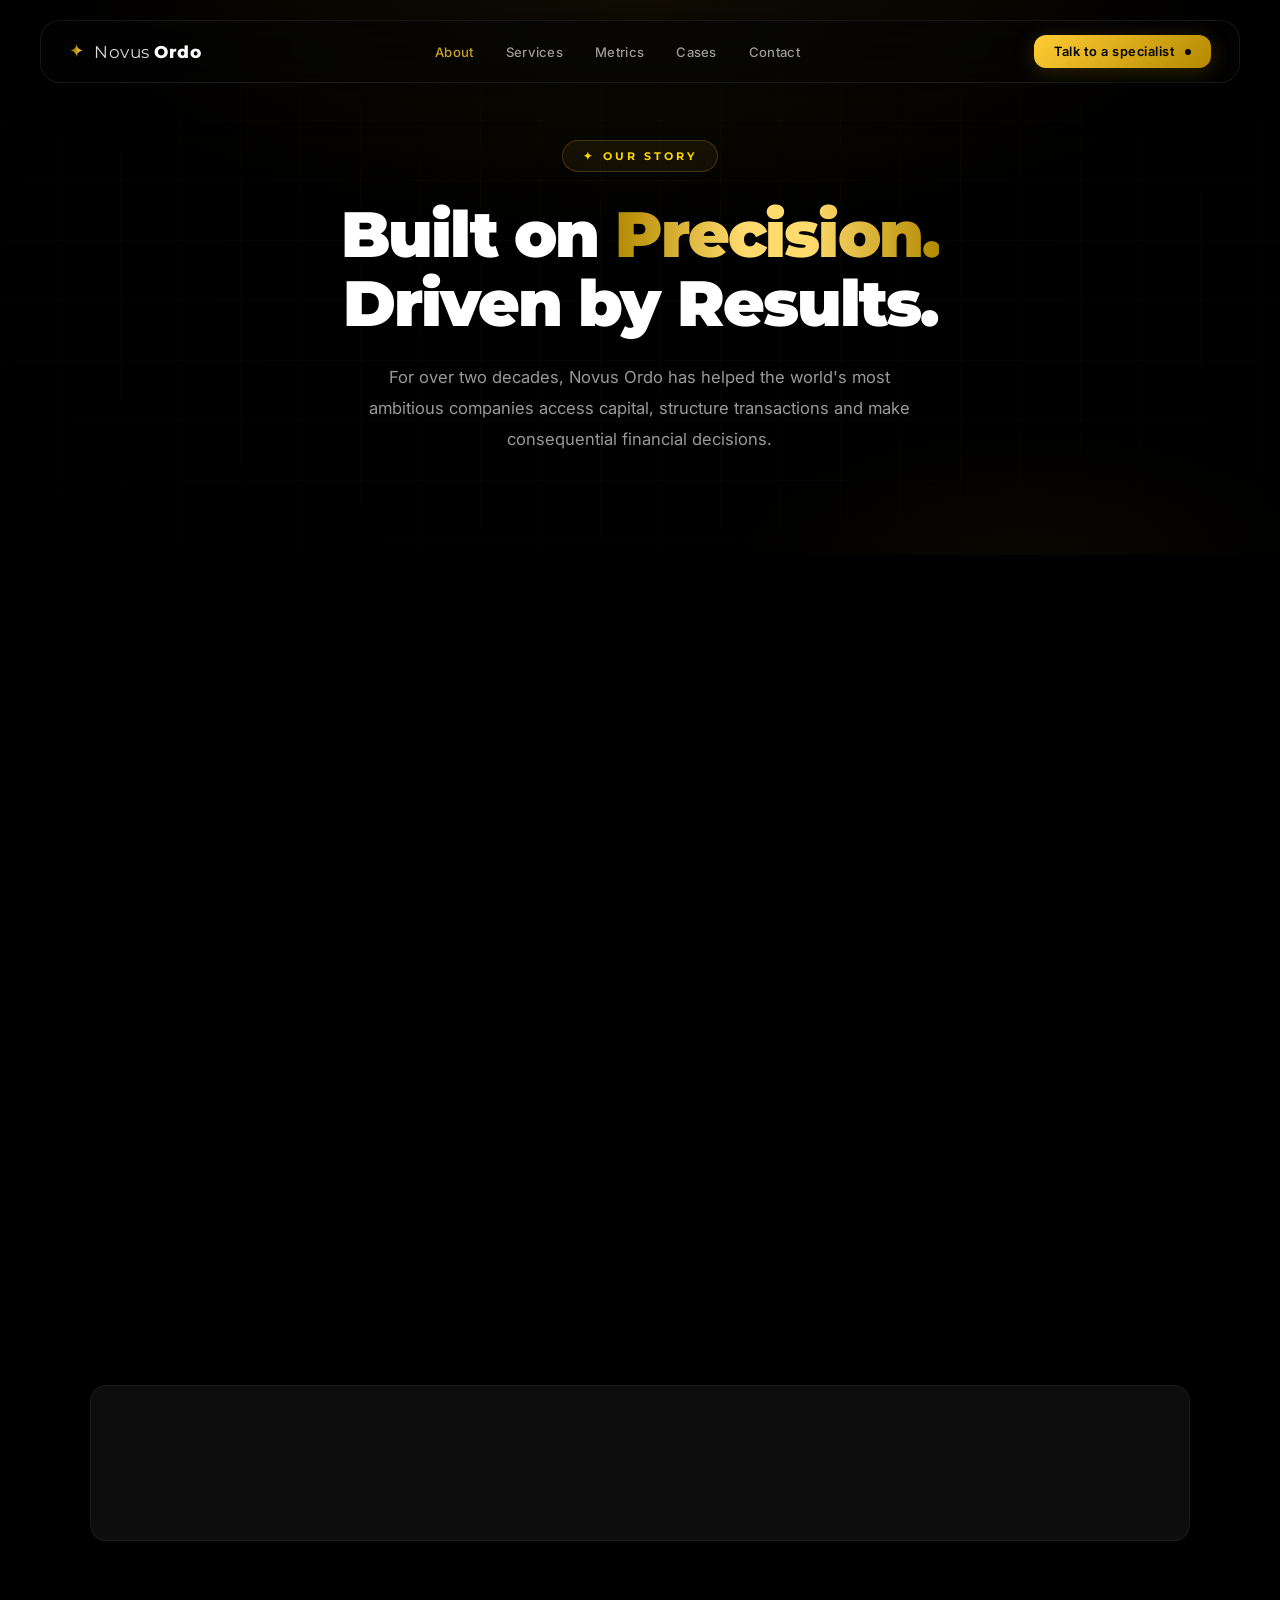
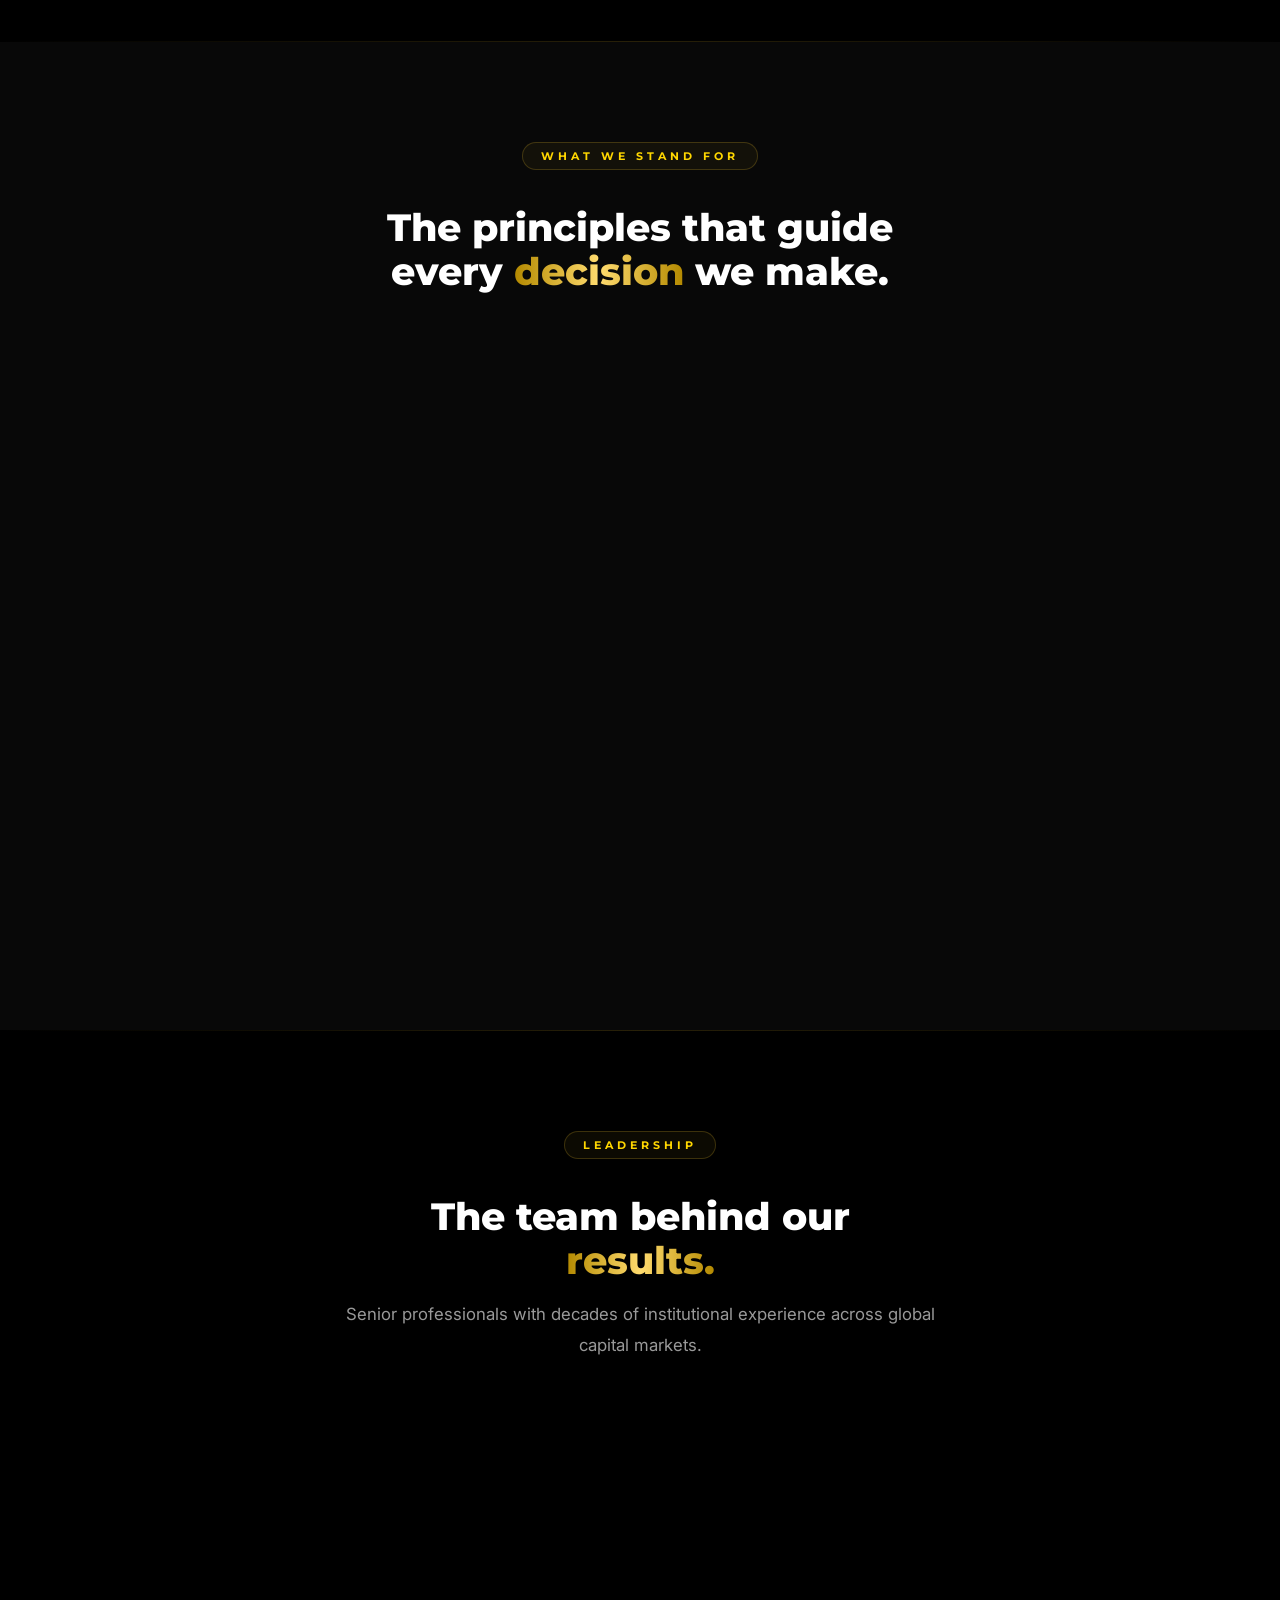
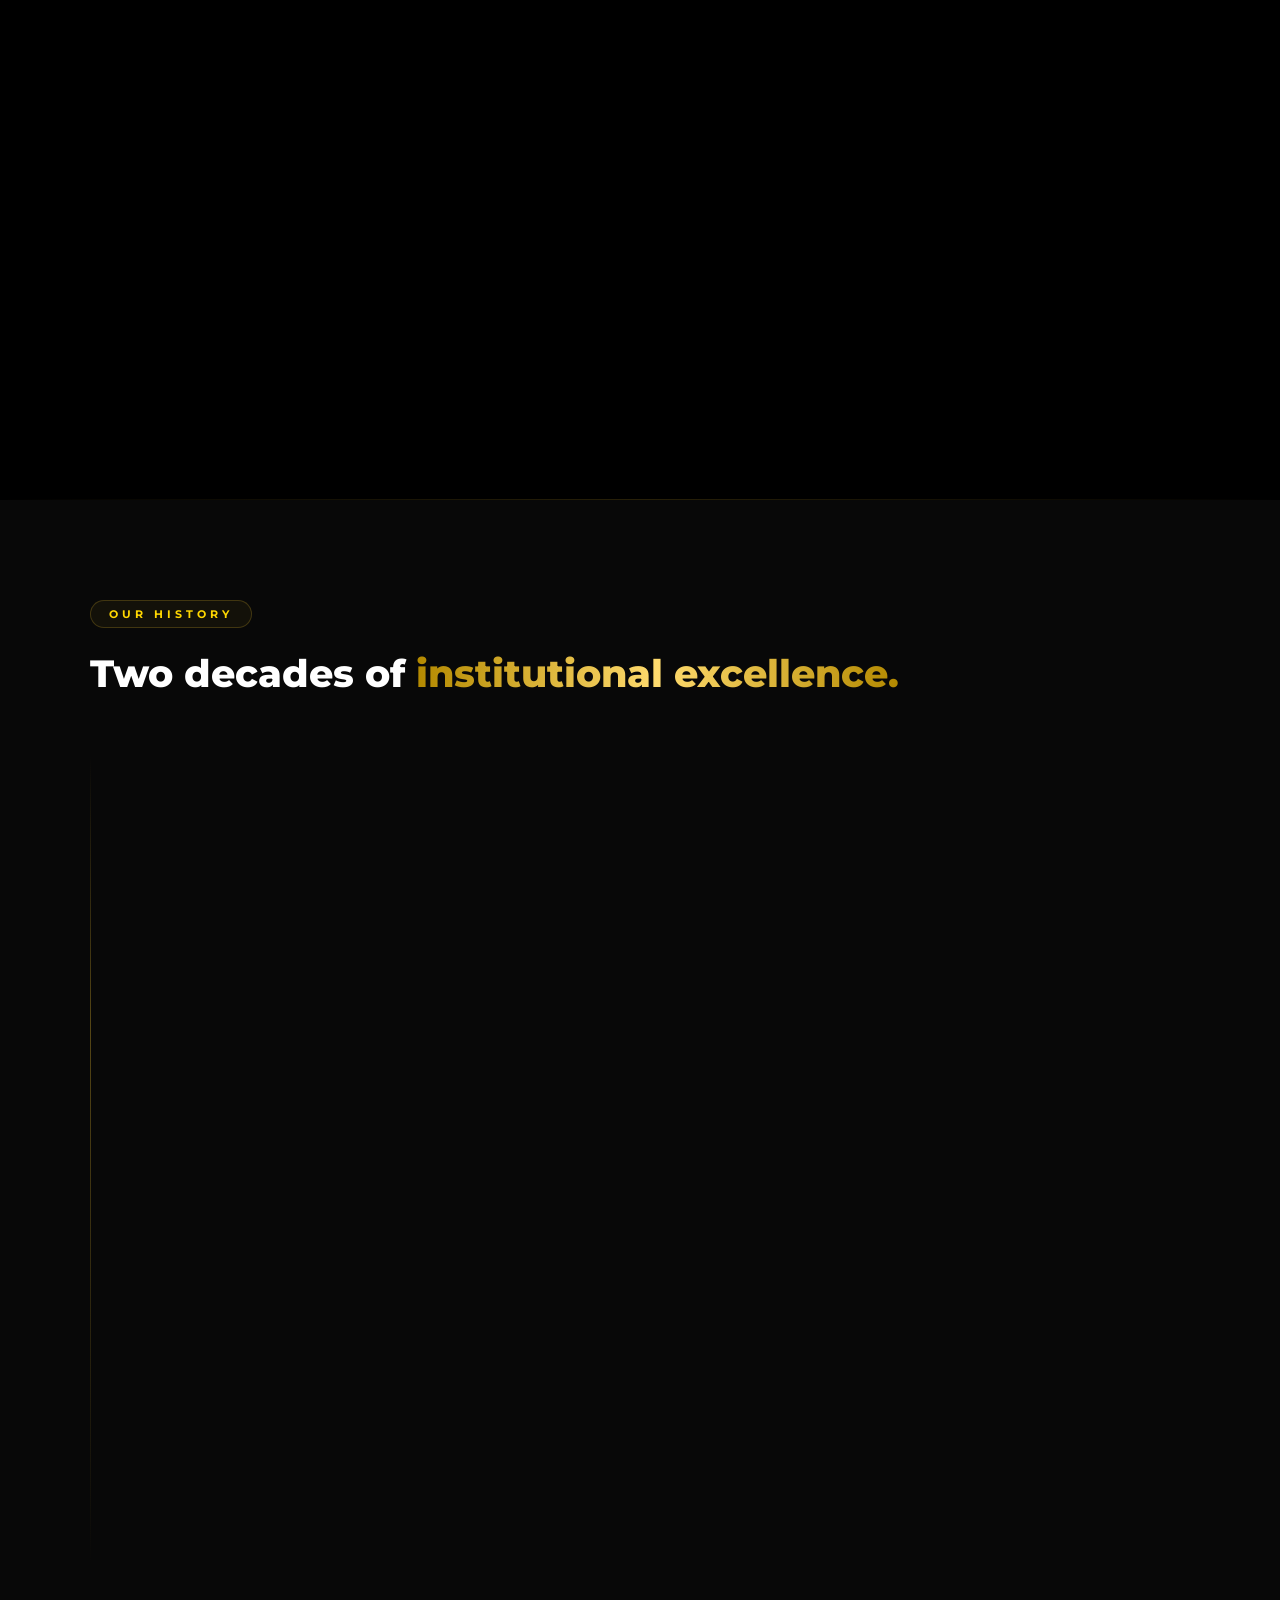
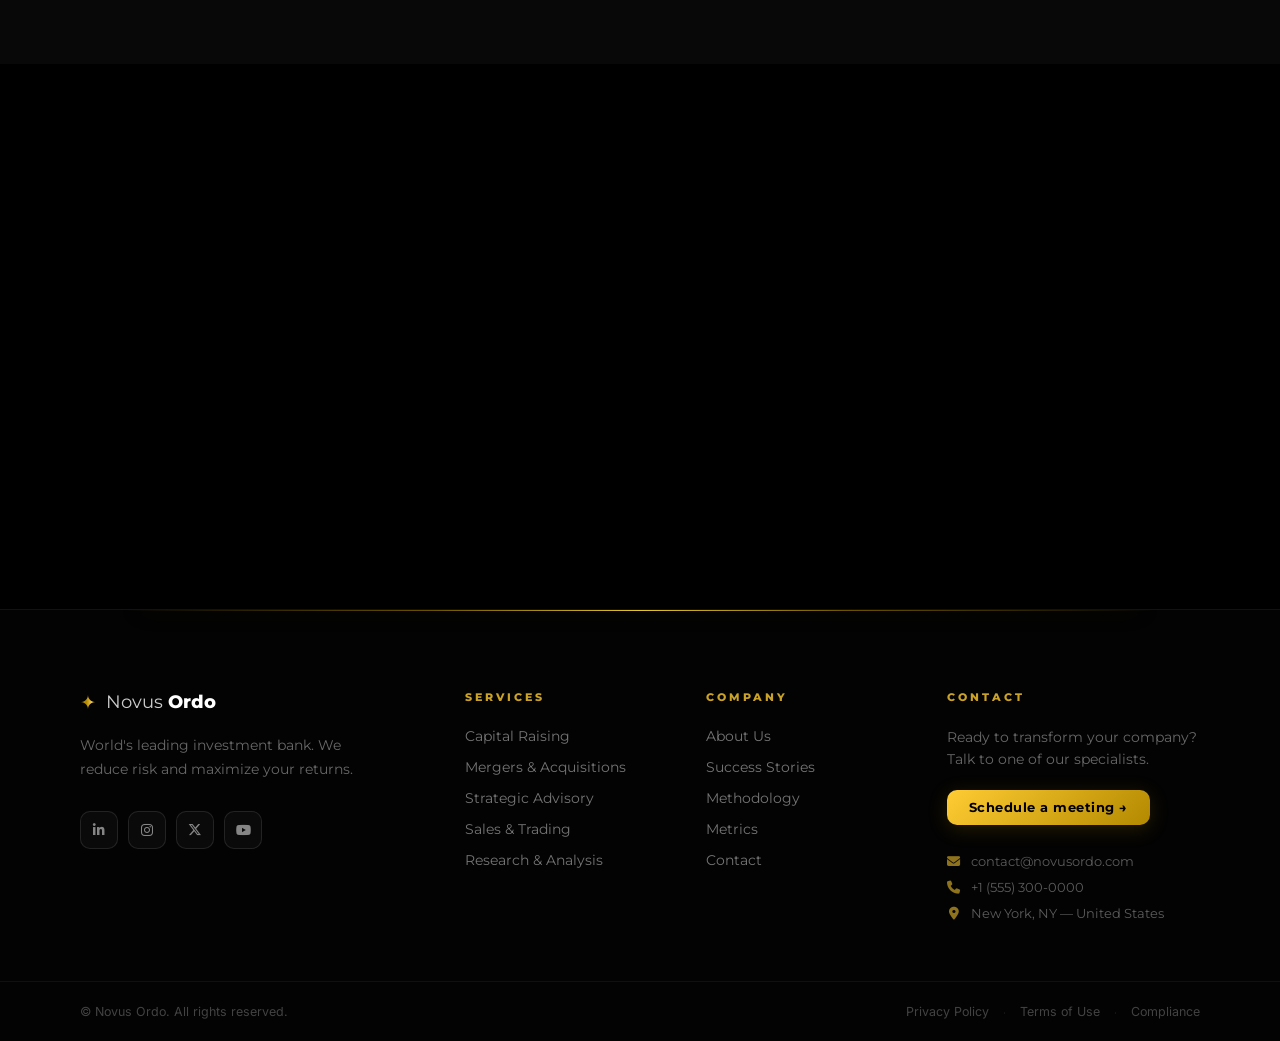
==== commit 634d7ed8: "ggg gg" ====
--- a/about.html
+++ b/about.html
@@ -41,6 +41,34 @@
   <noscript><link rel="stylesheet" href="https://cdnjs.cloudflare.com/ajax/libs/font-awesome/6.5.0/css/all.min.css"></noscript>
 
   <style>
+    /* ── Reveal animations (standalone — não depende do style.css) ── */
+    .reveal-up {
+      opacity: 0;
+      transform: translateY(30px);
+      transition: opacity 0.7s ease, transform 0.7s cubic-bezier(0.2, 0.8, 0.2, 1);
+    }
+    .reveal-left {
+      opacity: 0;
+      transform: translateX(-30px);
+      transition: opacity 0.7s ease, transform 0.7s cubic-bezier(0.2, 0.8, 0.2, 1);
+    }
+    .reveal-right {
+      opacity: 0;
+      transform: translateX(30px);
+      transition: opacity 0.7s ease, transform 0.7s cubic-bezier(0.2, 0.8, 0.2, 1);
+    }
+    .reveal-up.show,
+    .reveal-left.show,
+    .reveal-right.show {
+      opacity: 1;
+      transform: translate(0, 0);
+    }
+    .delay-1 { transition-delay: 0.1s; }
+    .delay-2 { transition-delay: 0.2s; }
+    .delay-3 { transition-delay: 0.3s; }
+    .delay-4 { transition-delay: 0.4s; }
+    .delay-5 { transition-delay: 0.5s; }
+
     /* ── About page specific styles ── */
     :root {
       --gold: #C9A227;
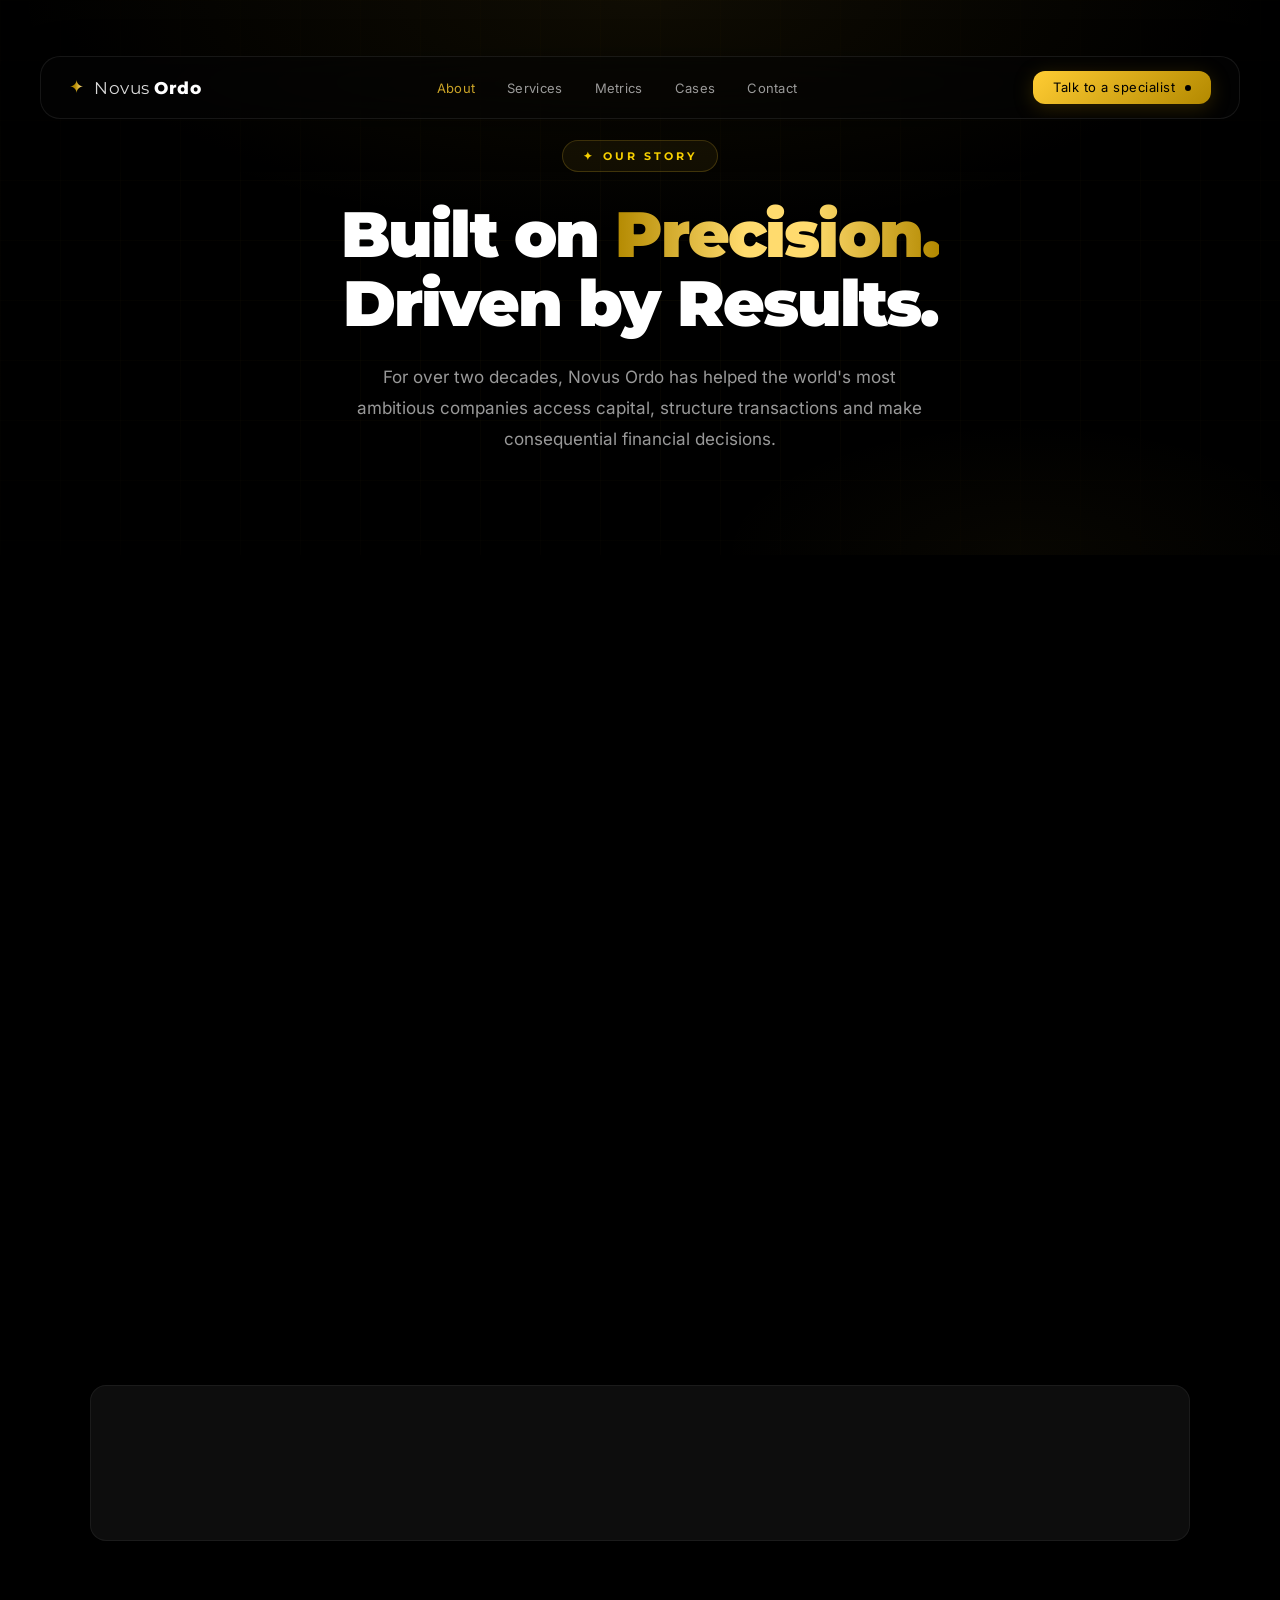
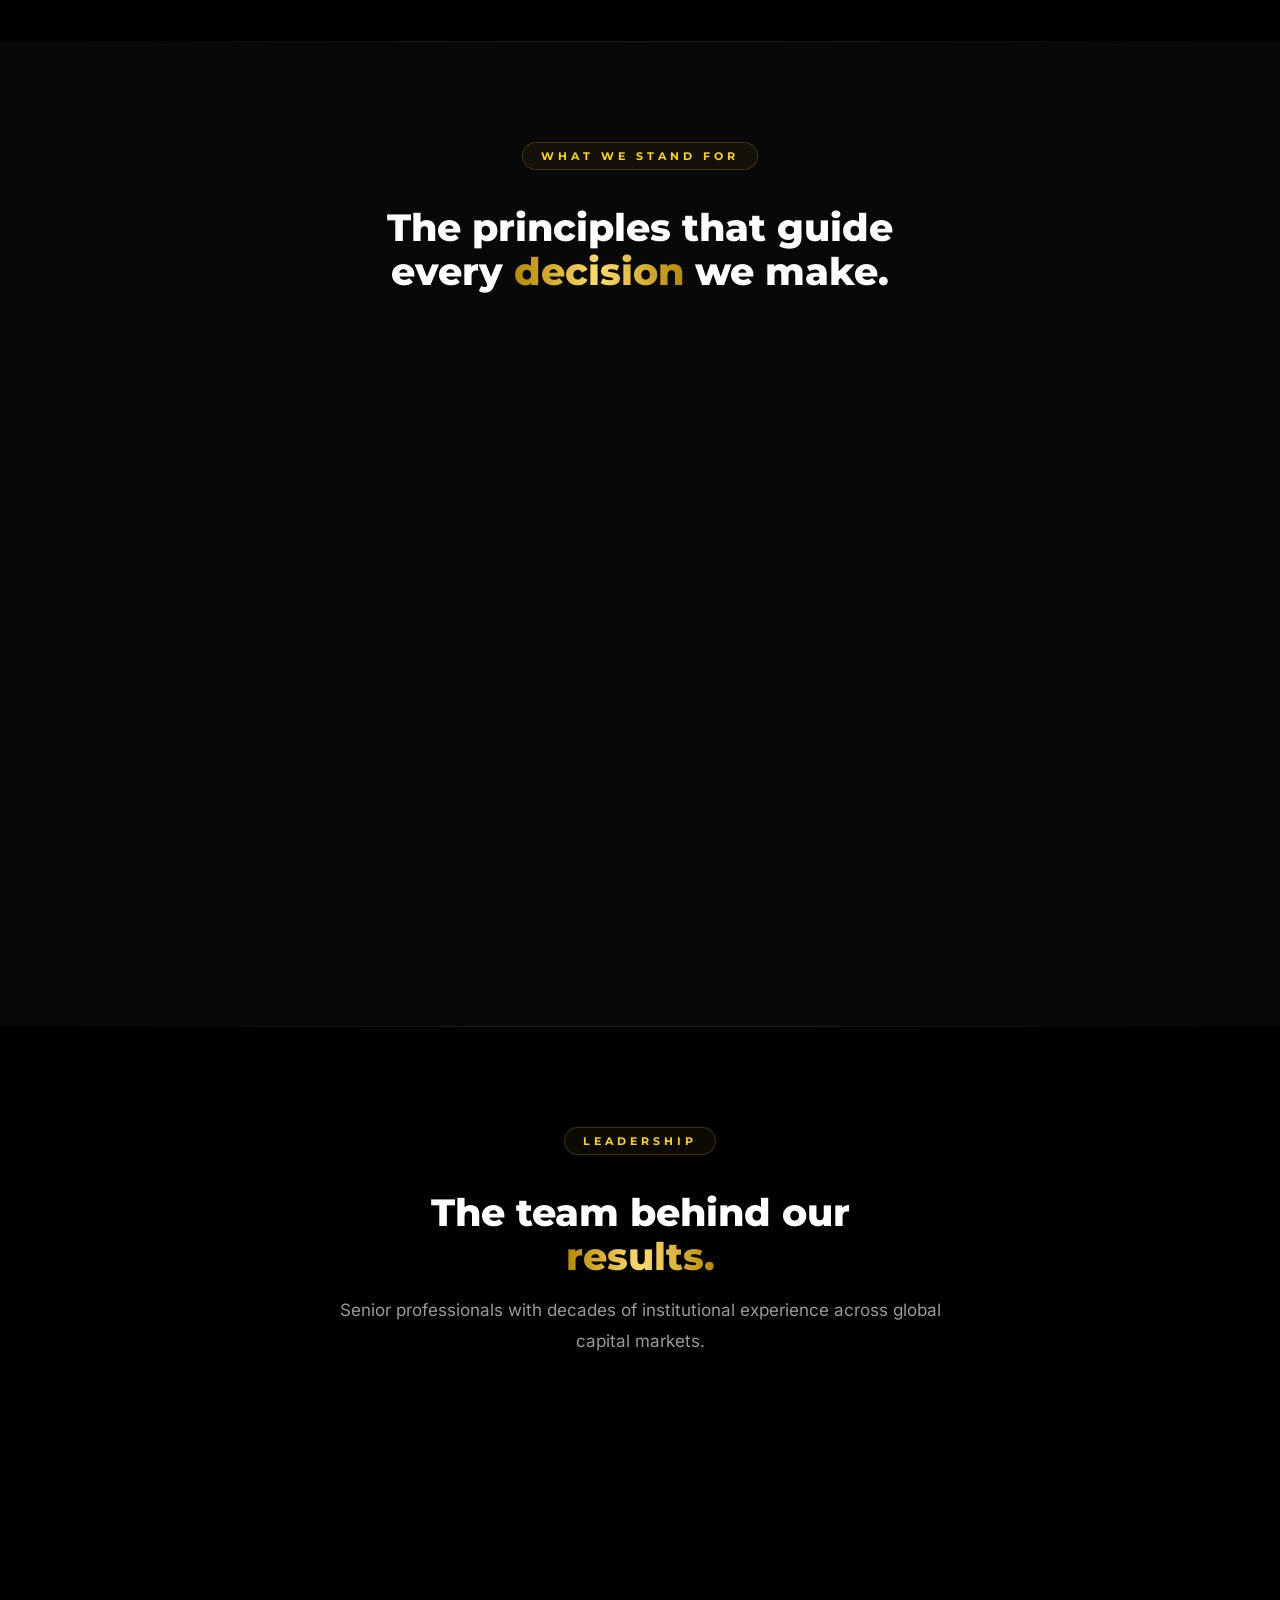
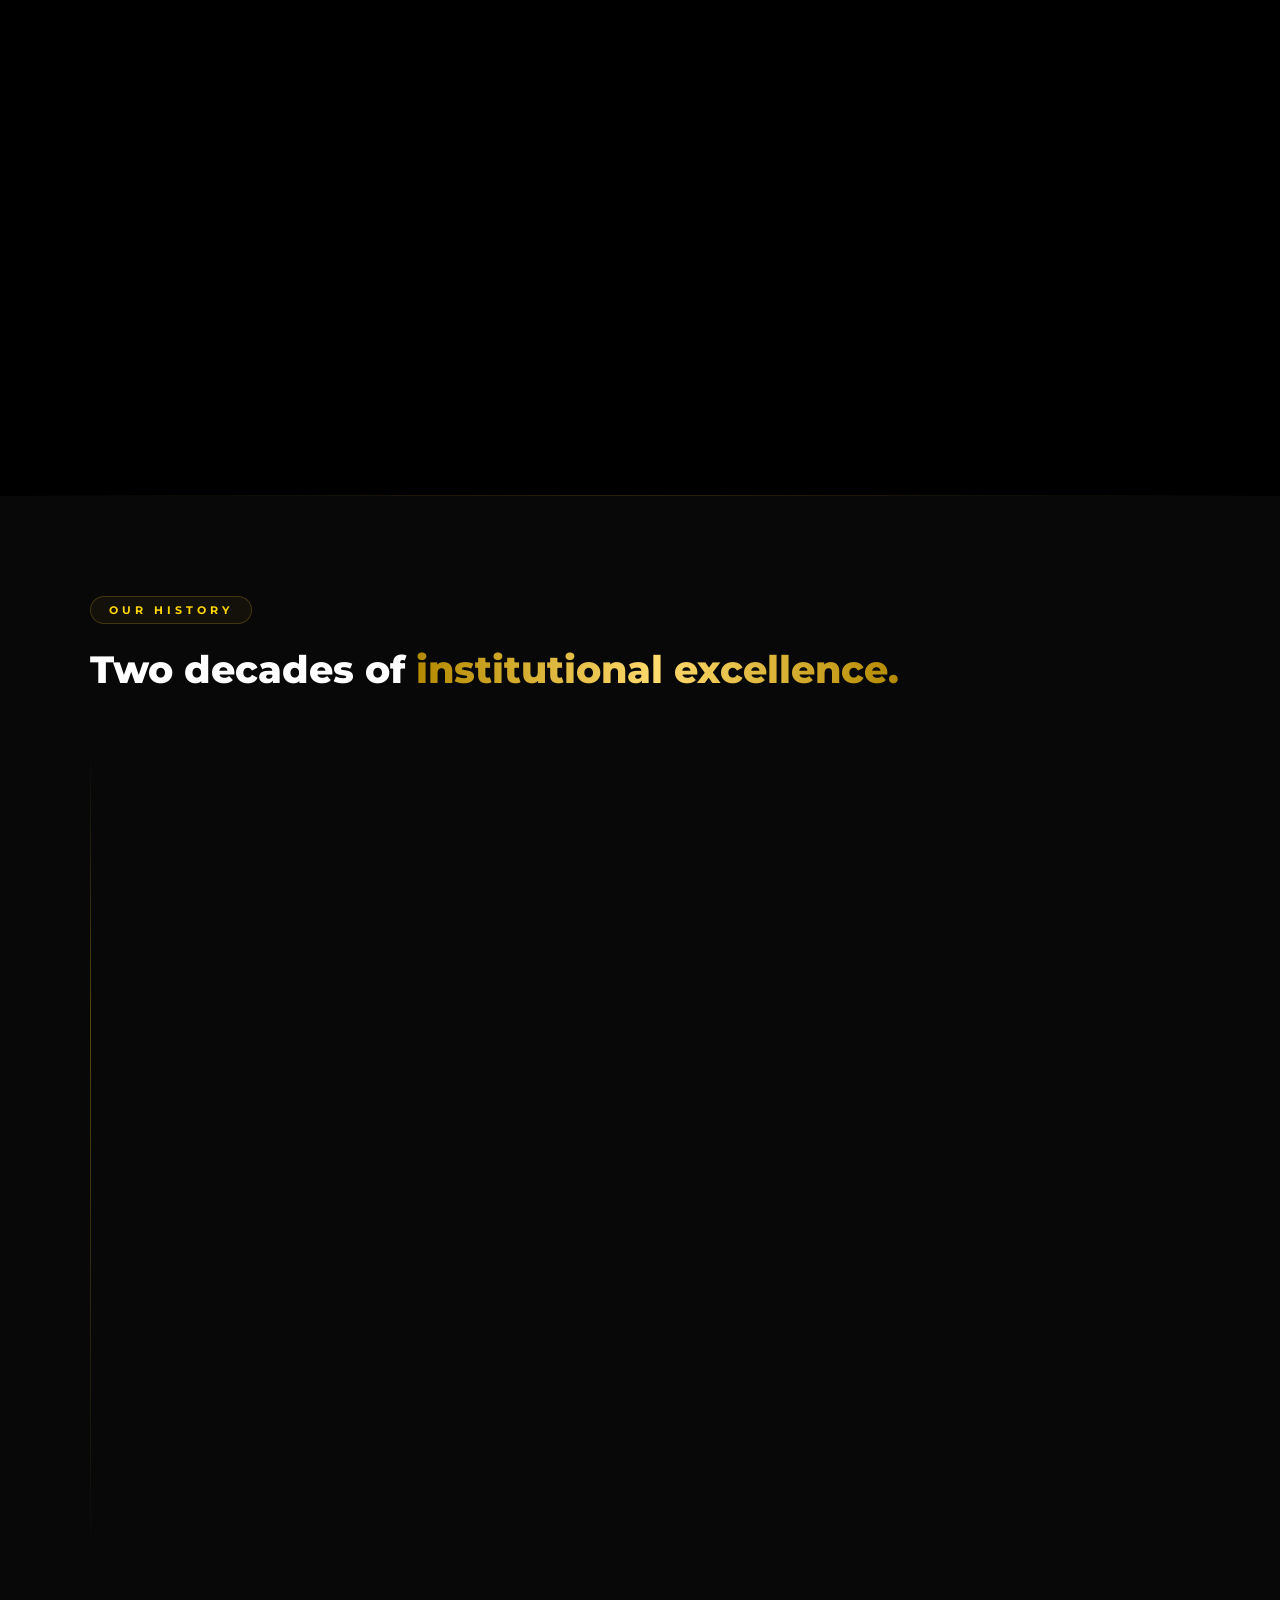
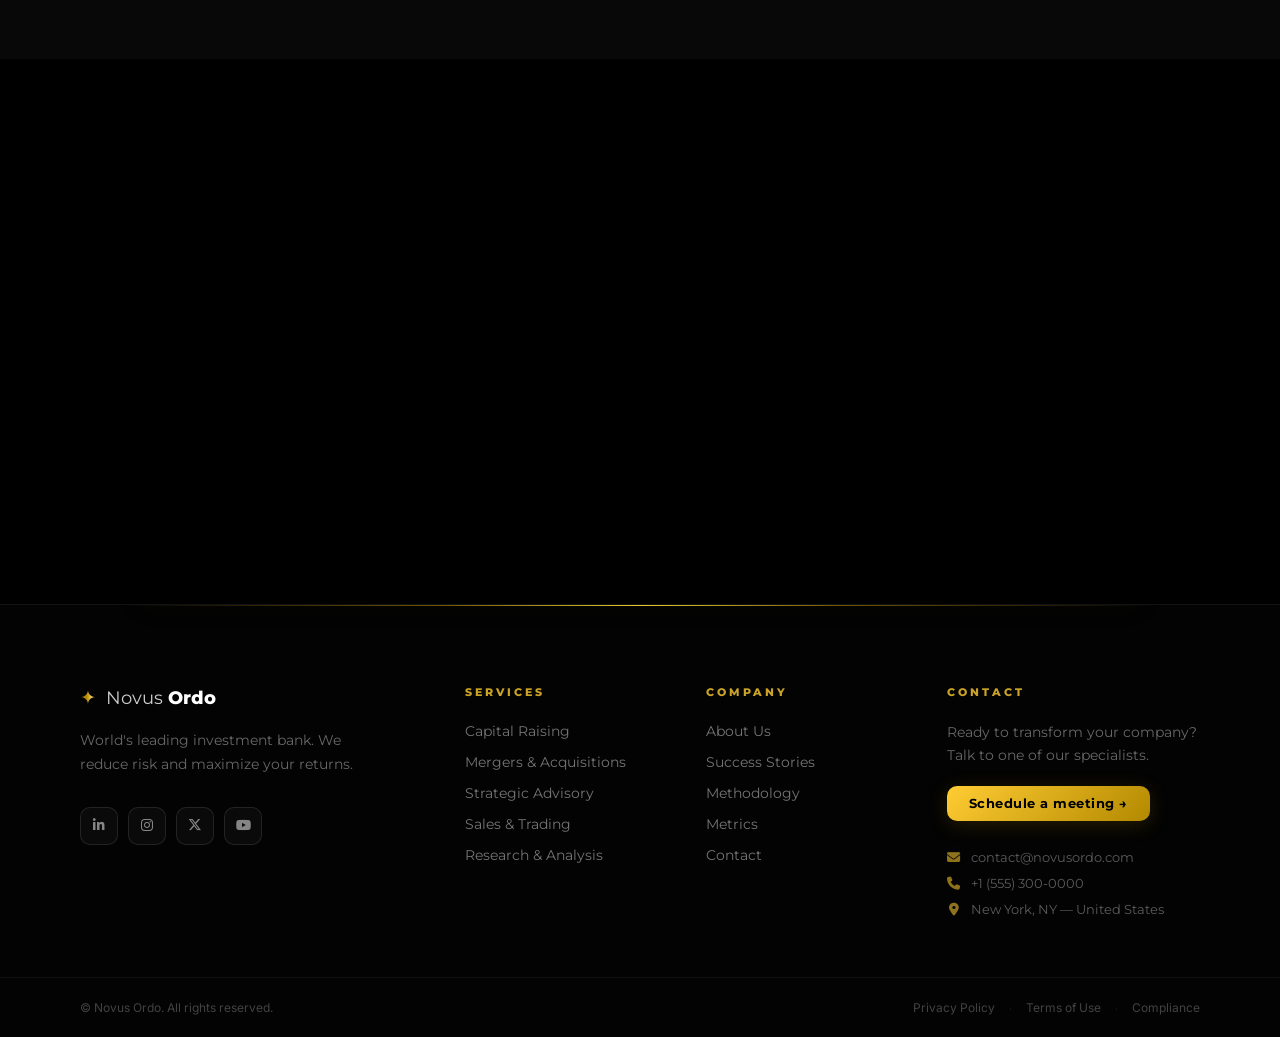
==== commit 17130f08: "´l ]" ====
--- a/about.html
+++ b/about.html
@@ -41,6 +41,1465 @@
   <noscript><link rel="stylesheet" href="https://cdnjs.cloudflare.com/ajax/libs/font-awesome/6.5.0/css/all.min.css"></noscript>
 
   <style>
+
+    @font-face {
+      font-family: 'Montserrat';
+      font-display: swap;
+      font-style: normal;
+      font-weight: 100 900;
+      src: url('fonts/Montserrat-VariableFont_wght.ttf') format('truetype');
+    }
+
+
+
+    @font-face {
+      font-family: 'Inter';
+      src: url("fonts/Inter-Italic.woff2") format('woff2');
+      font-weight: 100 900;
+      font-style: italic;
+      font-display: swap;
+    }
+
+    @font-face {
+      font-family: 'Inter';
+      src: url('fonts/subset-Inter-Regular.woff2') format('woff2');
+      font-weight: 100 900;
+      font-style: normal;
+      font-display: swap;
+    }
+
+
+
+
+    /* ═══════════════════════════════════════════
+   RESET & VARIABLES
+════════════════════════════════════════════ */
+    *,
+    *::before,
+    *::after {
+      margin: 0;
+      padding: 0;
+      box-sizing: border-box;
+    }
+
+    :root {
+      --gold: #b38900;
+      --gold-light: #ffdb6e;
+      --glass: rgba(255, 255, 255, 0.06);
+      --stroke: rgba(255, 255, 255, 0.14);
+      --text-primary: #ffffff;
+      --text-secondary: rgba(255, 255, 255, 0.7);
+      --text-muted: #888888;
+      --bg: #000000;
+    }
+
+    body {
+      background-color: var(--bg);
+      color: var(--text-primary);
+      min-height: 100vh;
+      position: relative;
+    }
+
+
+
+    /* Accessibility: skip-link for screen readers */
+    .skip-link {
+      position: absolute;
+      top: -100%;
+      left: 1rem;
+      background: var(--gold);
+      color: #000;
+      padding: 8px 16px;
+      border-radius: 4px;
+      font-weight: 700;
+      z-index: 9999;
+      transition: top 0.2s;
+    }
+
+    .skip-link:focus {
+      top: 1rem;
+    }
+
+    /* ═══════════════════════════════════════════
+   LAYOUT BASE
+════════════════════════════════════════════ */
+    .container {
+      max-width: 1200px;
+      margin: 0 auto;
+      padding: 0 20px;
+    }
+
+    main>section {
+      padding: clamp(120px, 15vh, 180px) 0;
+      position: relative;
+    }
+
+    .section-break {
+      height: 12vh;
+      min-height: 120px;
+      pointer-events: none;
+    }
+
+    .section-full {
+      display: flex;
+      align-items: center;
+    }
+
+    .novus-concept,
+    .results-stats,
+    .mockup-section,
+    .cta-section {
+      overflow: hidden;
+    }
+
+    /* content-visibility: auto only on the CTA section (purely static, no scroll-observer animations)
+   Removed from .results-stats and .mockup-section — content-visibility breaks IntersectionObserver
+   in some browsers, causing animateStats and animateMethodology to never trigger. */
+    .cta-section {
+      content-visibility: auto;
+      contain-intrinsic-size: 0 600px;
+    }
+
+    /* ═══════════════════════════════════════════
+   HERO
+════════════════════════════════════════════ */
+    #network-canvas {
+      position: absolute;
+      top: 0;
+      left: 0;
+      width: 100%;
+      height: 100%;
+      z-index: 1;
+      pointer-events: none;
+    }
+
+    .hero {
+      position: relative;
+      width: 100%;
+      min-height: 100vh;
+      background-color: var(--bg);
+      display: flex;
+    }
+
+
+
+    /* ═══════════════════════════════════════════
+         NAVBAR
+════════════════════════════════════════════ */
+
+
+    .navbar {
+      position: fixed;
+      top: 20px;
+      left: 50%;
+      transform: translateX(-50%);
+      width: min(1200px, calc(100% - 40px));
+      z-index: 1000;
+      border-radius: 20px;
+      background: rgba(5, 5, 5, 0.55);
+      backdrop-filter: blur(20px);
+      -webkit-backdrop-filter: blur(20px);
+      border: 1px solid rgba(255, 255, 255, 0.08);
+      box-shadow: 0 8px 40px rgba(0, 0, 0, 0.4);
+      transition: all 0.4s cubic-bezier(0.23, 1, 0.32, 1);
+      overflow: hidden;
+    }
+
+
+
+    .nav-container {
+      display: flex;
+      align-items: center;
+      justify-content: space-between;
+      padding: 14px 28px;
+      gap: 20px;
+      box-sizing: border-box;
+    }
+
+    /* Logo */
+    .nav-logo {
+      display: flex;
+      align-items: center;
+      gap: 10px;
+      text-decoration: none;
+      flex-shrink: 1;
+      min-width: 0;
+    }
+
+    .nav-logo .logo-mark {
+      font-size: 1.1rem;
+      color: var(--gold);
+      animation: shine 5s linear infinite;
+      background: linear-gradient(to right, #b38900 20%, #ffdb6e 40%, #ffdb6e 60%, #b38900 80%);
+      background-size: 200% auto;
+      -webkit-background-clip: text;
+      -webkit-text-fill-color: transparent;
+      background-clip: text;
+    }
+
+    .nav-logo .logo-text {
+      font-family: 'Montserrat', sans-serif;
+      font-size: 1.05rem;
+      font-weight: 400;
+      letter-spacing: 0.5px;
+      color: rgba(255, 255, 255, 0.85);
+    }
+
+    .nav-logo .logo-text strong {
+      font-weight: 800;
+      color: #fff;
+    }
+
+    /* Links */
+    .nav-links {
+      display: flex;
+      align-items: center;
+      gap: 4px;
+      list-style: none;
+      margin: 0;
+      padding: 0;
+    }
+
+    .nav-link {
+      font-family: 'Inter', sans-serif;
+      font-size: 0.82rem;
+      font-weight: 500;
+      color: rgba(255, 255, 255, 0.6);
+      text-decoration: none;
+      padding: 7px 14px;
+      border-radius: 10px;
+      letter-spacing: 0.3px;
+      transition: all 0.25s ease;
+      position: relative;
+      white-space: nowrap;
+      text-decoration: none;
+    }
+
+    .nav-link:hover {
+      color: #fff;
+      background: rgba(255, 255, 255, 0.06);
+    }
+
+    .nav-link.active {
+      color: var(--gold);
+    }
+
+    /* CTA button */
+    .nav-cta {
+      display: inline-flex;
+      align-items: center;
+      gap: 10px;
+      font-family: 'Inter', sans-serif;
+      font-size: 0.8rem;
+      font-weight: 600;
+      letter-spacing: 0.5px;
+      text-decoration: none;
+      color: #000;
+      background: linear-gradient(135deg, #ffcc33 0%, #b38900 100%);
+      padding: 9px 20px;
+      border-radius: 12px;
+      white-space: nowrap;
+      flex-shrink: 0;
+      transition: all 0.3s ease;
+      box-shadow: 0 4px 20px rgba(179, 137, 0, 0.25);
+    }
+
+    .nav-cta:hover {
+      transform: translateY(-2px);
+      box-shadow: 0 8px 30px rgba(179, 137, 0, 0.45);
+      color: #000;
+    }
+
+    .nav-cta-dot {
+      width: 6px;
+      height: 6px;
+      background: #000;
+      border-radius: 50%;
+      animation: pulse-dot 2s ease-in-out infinite;
+      flex-shrink: 0;
+    }
+
+    @keyframes pulse-dot {
+
+      0%,
+      100% {
+        transform: scale(1);
+        opacity: 1;
+      }
+
+      50% {
+        transform: scale(1.5);
+        opacity: 0.6;
+      }
+    }
+
+    /* Hamburguer */
+    .nav-toggle {
+      display: none;
+      flex-direction: column;
+      justify-content: center;
+      align-items: center;
+      gap: 5px;
+      width: 36px;
+      height: 36px;
+      background: transparent;
+      border: 1px solid rgba(255, 255, 255, 0.12);
+      border-radius: 10px;
+      cursor: pointer;
+      padding: 0;
+      flex-shrink: 0;
+      transition: border-color 0.3s;
+    }
+
+    .nav-toggle:hover {
+      border-color: var(--gold);
+    }
+
+    .bar {
+      width: 16px;
+      height: 1.5px;
+      background: rgba(255, 255, 255, 0.8);
+      border-radius: 2px;
+      transition: all 0.35s cubic-bezier(0.23, 1, 0.32, 1);
+      display: block;
+    }
+
+    /* Hamburguer → X */
+    .nav-toggle.open .bar:nth-child(1) {
+      transform: translateY(6.5px) rotate(45deg);
+    }
+
+    .nav-toggle.open .bar:nth-child(2) {
+      opacity: 0;
+      transform: scaleX(0);
+    }
+
+    .nav-toggle.open .bar:nth-child(3) {
+      transform: translateY(-6.5px) rotate(-45deg);
+    }
+
+    /* Menu mobile */
+    .mobile-menu {
+      max-height: 0;
+      overflow: hidden;
+      transition: max-height 0.5s cubic-bezier(0.23, 1, 0.32, 1),
+        padding 0.3s ease;
+      border-top: 0px solid transparent;
+    }
+
+    .mobile-menu.open {
+      max-height: 400px;
+      padding-bottom: 16px;
+      border-top: 1px solid rgba(255, 255, 255, 0.06);
+    }
+
+    .mobile-menu ul {
+      list-style: none;
+      padding: 12px 20px 0;
+      display: flex;
+      flex-direction: column;
+      gap: 4px;
+    }
+
+    .mobile-link {
+      display: block;
+      font-family: 'Inter', sans-serif;
+      font-size: 0.9rem;
+      font-weight: 500;
+      color: rgba(255, 255, 255, 0.65);
+      text-decoration: none;
+      padding: 10px 14px;
+      border-radius: 10px;
+      transition: all 0.2s ease;
+    }
+
+    .mobile-link:hover {
+      color: #fff;
+      background: rgba(255, 255, 255, 0.05);
+    }
+
+    .mobile-link-cta {
+      color: var(--gold) !important;
+      font-weight: 700;
+      letter-spacing: 0.5px;
+    }
+
+    /* Responsive Navbar */
+    @media (max-width: 900px) {
+      .nav-links {
+        display: none;
+      }
+
+
+    }
+
+    @media (max-width: 640px) {
+      .nav-cta {
+        display: none;
+      }
+
+      .nav-container {
+        padding: 10px 14px;
+        /* ←reduced padding */
+        gap: 12px;
+        /* ← reduced gap */
+      }
+
+      .nav-toggle {
+        display: flex;
+      }
+    }
+
+    @media (min-width: 641px) and (max-width: 900px) {
+      .nav-toggle {
+        display: flex;
+      }
+    }
+
+    @font-face {
+      font-family: 'Inter';
+      src: url("fonts/Inter-Italic.woff2") format('woff2');
+      font-weight: 100 900;
+      font-style: italic;
+      font-display: swap;
+    }
+
+    @font-face {
+      font-family: 'Inter';
+      src: url('fonts/subset-Inter-Regular.woff2') format('woff2');
+      font-weight: 100 900;
+      font-style: normal;
+      font-display: swap;
+    }
+
+    .hero::after {
+      content: "";
+      position: absolute;
+      bottom: 0;
+      right: 0;
+      width: 95%;
+      height: 20%;
+      background: radial-gradient(ellipse at top right,
+          rgba(179, 137, 0, 0.973) 0%,
+          rgba(179, 137, 0, 0.274) 30%,
+          transparent 90%);
+      filter: blur(80px);
+      z-index: 1;
+      pointer-events: none;
+    }
+
+    .hero::before {
+      content: "";
+      position: absolute;
+      top: 0;
+      left: 0;
+      width: 95%;
+      height: 20%;
+      background: radial-gradient(ellipse at bottom left,
+          rgba(179, 137, 0, 0.973) 0%,
+          rgba(179, 137, 0, 0.274) 30%,
+          transparent 70%);
+      filter: blur(80px);
+      z-index: 1;
+      pointer-events: none;
+    }
+
+    .hero-container {
+      display: flex;
+      align-items: center;
+      justify-content: center;
+      text-align: center;
+      min-height: 50vh;
+      padding: 10px 20px;
+      position: relative;
+      z-index: 2;
+    }
+
+    .content-hero {
+      max-width: 1100px;
+      display: flex;
+      flex-direction: column;
+      align-items: center;
+      justify-content: center;
+      gap: clamp(20px, 4vh, 32px);
+      animation: heroAppear 1.2s cubic-bezier(0.23, 1, 0.32, 1) both;
+    }
+
+    @keyframes heroAppear {
+      from {
+        opacity: 0;
+        transform: translateY(40px);
+      }
+
+      to {
+        opacity: 1;
+        transform: translateY(0);
+      }
+    }
+
+    .cta-area-hero {
+      display: flex;
+      align-items: center;
+      justify-content: center;
+      gap: 20px;
+    }
+
+
+    .cta-area-hero .btn.ghost {
+      border: 1px solid rgba(255, 182, 46, 0.644);
+      border-radius: 12px;
+      padding: 16px 36px;
+      cursor: pointer;
+      display: inline-flex;
+      align-items: center;
+      overflow: hidden;
+      position: relative;
+      background: rgba(255, 255, 255, 0.03);
+      backdrop-filter: blur(6px);
+      font-family: 'Inter', system-ui, sans-serif;
+      letter-spacing: 2px;
+      font-weight: 500;
+      transition: all 0.3s ease;
+      text-transform: uppercase;
+      text-decoration: none;
+      color: var(--text-primary);
+    }
+
+    .cta-area-hero .btn::after {
+      content: '';
+      position: absolute;
+      top: -50%;
+      left: -50%;
+      width: 150%;
+      height: 100%;
+      background: linear-gradient(45deg, transparent, rgba(114, 114, 114, 0.1), transparent);
+      transform: rotate(45deg);
+      transition: 0.5s;
+    }
+
+    .cta-area-hero .btn:hover::after {
+      left: 100%;
+    }
+
+    .cta-area-hero .btn-arrow {
+      display: inline-block;
+      transform: translateX(-6px);
+      transition: transform 0.3s ease, opacity 0.3s ease;
+    }
+
+    .cta-area-hero .btn:hover .btn-arrow {
+      transform: translateX(0);
+      opacity: 1;
+      color: var(--gold);
+    }
+
+    .cta-area-hero .btn.ghost:hover {
+      box-shadow: 0 6px 20px rgba(179, 137, 0, 0.5), inset 0 0 0 1px rgba(255, 255, 255, 0.1);
+    }
+
+    /* HERO BADGE */
+    .hero-badge {
+      display: inline-flex;
+      align-items: center;
+      justify-content: center;
+      padding: 6px 14px;
+      border-radius: 12px;
+      background: rgba(255, 255, 255, 0.08);
+      backdrop-filter: blur(6px);
+      border: 1px solid rgba(255, 255, 255, 0.15);
+      font-family: 'Inter', system-ui, sans-serif;
+      font-size: 0.75rem;
+      font-weight: 500;
+      letter-spacing: 0.04em;
+      text-transform: uppercase;
+      margin-bottom: 14px;
+      min-width: 300px;
+      height: 32px;
+    }
+
+    .wrapper {
+      position: relative;
+      display: flex;
+      align-items: center;
+      justify-content: center;
+      width: 100%;
+      height: 100%;
+    }
+
+    .badge-item {
+      gap: 10px;
+      opacity: 0;
+      transform: translateY(30px);
+      position: absolute;
+      display: flex;
+      align-items: center;
+      transition: all 0.6s cubic-bezier(0.23, 1, 0.32, 1);
+      white-space: nowrap;
+      visibility: hidden;
+      color: var(--text-primary);
+    }
+
+    .badge-item.active {
+      opacity: 1;
+      transform: translateY(0);
+      transition: all 0.5s ease;
+      visibility: visible;
+    }
+
+    .badge-item.exit {
+      opacity: 0;
+      transform: translateY(-20px);
+    }
+
+    .badge-icon {
+      font-size: 0.85rem;
+      opacity: 0.8;
+      color: gold;
+    }
+
+    .content-hero h1 {
+      font-size: clamp(2.6rem, 5vw, 4.5rem);
+      font-family: 'Montserrat', sans-serif;
+      font-weight: 800;
+      line-height: 1.05;
+      letter-spacing: -0.04em;
+      margin-bottom: 10px;
+      max-width: 1000px;
+      color: rgb(211, 211, 211);
+    }
+
+    .content-hero h1 .main {
+      color: var(--gold);
+      background: linear-gradient(to right, #b38900 20%, #ffdb6e 40%, #ffdb6e 60%, #b38900 80%);
+      background-size: 200% auto;
+      -webkit-background-clip: text;
+      -webkit-text-fill-color: transparent;
+      background-clip: text;
+      animation: shine 5s linear infinite;
+    }
+
+    @keyframes shine {
+      to {
+        background-position: 200% center;
+      }
+    }
+
+    .content-hero p {
+      font-family: 'Inter', system-ui, sans-serif;
+      font-weight: 200;
+      font-size: clamp(0.95rem, 1.2vw, 1.1rem);
+      max-width: 580px;
+      margin: 0 auto;
+      color: var(--text-secondary);
+      line-height: 1.9;
+    }
+
+    @media (max-width: 768px) {
+      .hero-container {
+        align-items: flex-start;
+      }
+
+      .content-hero h1 {
+        font-size: clamp(2.2rem, 10vw, 2.8rem);
+        max-width: 100%;
+        padding: 0 10px;
+      }
+
+      .content-hero p {
+        font-size: 1rem;
+        line-height: 1.6;
+        padding: 0 20px;
+        max-width: 100%;
+      }
+
+      .hero::after,
+      .hero::before {
+        width: 100%;
+        height: 40%;
+        opacity: 0.6;
+      }
+    }
+
+    /* ═══════════════════════════════════════════
+   EYEBROW (reusable component)
+════════════════════════════════════════════ */
+    .eyebrow {
+      position: relative;
+      display: inline-block;
+      padding: 8px 20px;
+      background: #080808;
+      color: #cf9f00;
+      font-size: 14px;
+      font-weight: 700;
+      letter-spacing: 4px;
+      border-radius: 100px;
+      font-family: 'Montserrat', sans-serif;
+      overflow: hidden;
+      z-index: 1;
+      border: 1px solid rgba(243, 230, 51, 0.1);
+    }
+
+    .eyebrow::before {
+      content: '';
+      position: absolute;
+      top: 50%;
+      left: 50%;
+      width: 200%;
+      height: 200%;
+      transform: translate(-50%, -50%);
+      background: conic-gradient(transparent, transparent, transparent, #cf9f00, transparent 20%);
+      animation: rotateData 4s linear infinite !important;
+      z-index: -2;
+    }
+
+    .eyebrow::after {
+      content: '';
+      position: absolute;
+      inset: 1px;
+      background: #080808;
+      border-radius: 100px;
+      z-index: -1;
+    }
+
+    @keyframes rotateData {
+      0% {
+        transform: translate(-50%, -50%) rotate(0deg);
+      }
+
+      100% {
+        transform: translate(-50%, -50%) rotate(360deg);
+      }
+    }
+
+    .eyebrow:hover::before {
+      animation-duration: 1.5s;
+      filter: brightness(1.5);
+    }
+
+
+    /* ── Faixa de urgência ────────────────────────────────────── */
+    .sales-topbar {
+      position: fixed;
+      top: 0;
+      left: 0;
+      width: 100%;
+      z-index: 1100;
+      background: linear-gradient(90deg,
+          rgba(179, 137, 0, 0.12) 0%,
+          rgba(179, 137, 0, 0.18) 50%,
+          rgba(179, 137, 0, 0.12) 100%);
+      border-bottom: 1px solid rgba(179, 137, 0, 0.25);
+      display: flex;
+      align-items: center;
+      justify-content: center;
+      gap: 10px;
+      padding: 8px 20px;
+      font-family: 'Inter', sans-serif;
+      font-size: 0.78rem;
+      font-weight: 400;
+      color: rgba(255, 255, 255, 0.8);
+      letter-spacing: 0.02em;
+    }
+
+    .sales-topbar strong {
+      color: var(--gold-light);
+      font-weight: 700;
+    }
+
+    .topbar-dot {
+      width: 6px;
+      height: 6px;
+      border-radius: 50%;
+      background: #27c840;
+      flex-shrink: 0;
+      animation: pulse-dot 2s ease-in-out infinite;
+    }
+
+    /* Push the navbar below the topbar. */
+    .hero-sales~* .navbar,
+    .hero-sales+*+* .navbar {
+      top: 48px;
+    }
+
+    /* ── Hero Sales: reset the original hero ──────────────────── */
+    .hero-sales {
+      min-height: 100vh;
+      align-items: flex-start;
+      padding-top: calc(36px + 80px);
+      /* topbar + navbar */
+      padding-bottom: 60px;
+      overflow: visible;
+    }
+
+    /* ── Container split ─────────────────────────────────────── */
+    .hero-sales-container {
+      display: grid;
+      grid-template-columns: 1fr 440px;
+      gap: 48px;
+      align-items: start;
+      max-width: 1240px;
+      width: 100%;
+      min-height: 100vh;
+      margin: 0 auto;
+      padding: 0 40px;
+      position: relative;
+      z-index: 2;
+    }
+
+    /* ── LEFT COLUMN ─────────────────────────────────────── */
+    .hero-sales-left {
+      display: flex;
+      flex-direction: column;
+      gap: 28px;
+      padding-top: 20px;
+    }
+
+    /* Reuse .hero-badge from style.css — alignment adjustment only. */
+    .hero-sales-left .hero-badge {
+      align-self: flex-start;
+      margin-bottom: 0;
+    }
+
+    /*H1 sales — more aggressive, conversion-focused copy */
+    .hero-sales-left h1 {
+      font-family: 'Montserrat', sans-serif;
+      font-size: clamp(2.2rem, 3.8vw, 3.8rem);
+      font-weight: 900;
+      line-height: 1.08;
+      letter-spacing: -0.03em;
+      color: rgba(240, 240, 240, 0.95);
+      text-align: left;
+      margin: 0;
+    }
+
+    .hero-sales-left h1 .main {
+      color: var(--gold);
+      background: linear-gradient(to right, #b38900 20%, #ffdb6e 40%, #ffdb6e 60%, #b38900 80%);
+      background-size: 200% auto;
+      -webkit-background-clip: text;
+      -webkit-text-fill-color: transparent;
+      background-clip: text;
+      animation: shine 5s linear infinite;
+      display: block;
+    }
+
+    .hero-sales-sub {
+      font-family: 'Inter', sans-serif;
+      font-size: clamp(0.95rem, 1.1vw, 1.05rem);
+      color: var(--text-secondary);
+      line-height: 1.85;
+      max-width: 520px;
+      margin: 0;
+    }
+
+    /* ── Metrics bar ───────────────────────────────────── */
+    .hero-trust-bar {
+      display: flex;
+      align-items: center;
+      gap: 0;
+      padding: 18px 0;
+      border-top: 1px solid rgba(255, 255, 255, 0.06);
+      border-bottom: 1px solid rgba(255, 255, 255, 0.06);
+    }
+
+    .trust-metric {
+      display: flex;
+      flex-direction: column;
+      gap: 3px;
+      flex: 1;
+    }
+
+    .trust-num {
+      font-family: 'Montserrat', sans-serif;
+      font-size: clamp(1.3rem, 2vw, 1.6rem);
+      font-weight: 800;
+      color: var(--gold-light);
+      letter-spacing: -0.02em;
+      line-height: 1;
+    }
+
+    .trust-label {
+      font-family: 'Inter', sans-serif;
+      font-size: 0.72rem;
+      font-weight: 500;
+      color: rgba(255, 255, 255, 0.4);
+      letter-spacing: 0.04em;
+      text-transform: uppercase;
+    }
+
+    .trust-divider {
+      width: 1px;
+      height: 36px;
+      background: rgba(255, 255, 255, 0.08);
+      flex-shrink: 0;
+      margin: 0 28px;
+    }
+
+    /* ── VSL Player ──────────────────────────────────────────── */
+    .vsl-wrapper {
+      display: flex;
+      flex-direction: column;
+      gap: 12px;
+    }
+
+    .vsl-player {
+      position: relative;
+      width: 100%;
+      aspect-ratio: 16 / 9;
+      border-radius: 16px;
+      overflow: hidden;
+      border: 1px solid rgba(255, 255, 255, 0.08);
+      box-shadow:
+        0 0 0 1px rgba(179, 137, 0, 0.08),
+        0 24px 60px rgba(0, 0, 0, 0.5);
+      background: #000;
+      cursor: pointer;
+    }
+
+    .vsl-thumbnail {
+      position: absolute;
+      inset: 0;
+      transition: opacity 0.4s ease;
+    }
+
+    .vsl-thumbnail img {
+      width: 100%;
+      height: 100%;
+      object-fit: cover;
+      display: block;
+    }
+
+    .vsl-overlay {
+      position: absolute;
+      inset: 0;
+      background: rgba(0, 0, 0, 0.45);
+      transition: background 0.3s ease;
+    }
+
+    .vsl-player:hover .vsl-overlay {
+      background: rgba(0, 0, 0, 0.35);
+    }
+
+    /*play button*/
+    .vsl-play-btn {
+      position: absolute;
+      top: 50%;
+      left: 50%;
+      transform: translate(-50%, -50%);
+      width: 72px;
+      height: 72px;
+      border-radius: 50%;
+      background: rgba(179, 137, 0, 0.9);
+      border: none;
+      cursor: pointer;
+      display: flex;
+      align-items: center;
+      justify-content: center;
+      transition: transform 0.3s cubic-bezier(0.23, 1, 0.32, 1),
+        background 0.3s ease;
+      z-index: 2;
+    }
+
+    .vsl-play-btn:hover {
+      transform: translate(-50%, -50%) scale(1.1);
+      background: var(--gold-light);
+    }
+
+    .play-icon {
+      width: 28px;
+      height: 28px;
+      color: #000;
+      margin-left: 4px;
+      /*compensate for the visual asymmetry of the triangle */
+    }
+
+    /* Pulsating rings */
+    .play-ring {
+      position: absolute;
+      inset: -10px;
+      border-radius: 50%;
+      border: 2px solid rgba(179, 137, 0, 0.3);
+      animation: ring-pulse 2.5s ease-out infinite;
+    }
+
+    .play-ring--2 {
+      inset: -20px;
+      border-color: rgba(179, 137, 0, 0.15);
+      animation-delay: 0.6s;
+    }
+
+    @keyframes ring-pulse {
+      0% {
+        transform: scale(0.85);
+        opacity: 1;
+      }
+
+      100% {
+        transform: scale(1.2);
+        opacity: 0;
+      }
+    }
+
+    /*Duration Badge*/
+    .vsl-duration {
+      position: absolute;
+      bottom: 12px;
+      right: 14px;
+      background: rgba(0, 0, 0, 0.7);
+      color: rgba(255, 255, 255, 0.85);
+      font-family: 'Inter', sans-serif;
+      font-size: 0.72rem;
+      font-weight: 600;
+      padding: 3px 8px;
+      border-radius: 6px;
+      letter-spacing: 0.05em;
+      z-index: 2;
+    }
+
+    /* Iframe — hidden until play */
+    .vsl-iframe {
+      position: absolute;
+      inset: 0;
+      width: 100%;
+      height: 100%;
+      opacity: 0;
+      pointer-events: none;
+      transition: opacity 0.4s ease;
+      border: none;
+    }
+
+    .vsl-iframe.active {
+      opacity: 1;
+      pointer-events: auto;
+    }
+
+    .vsl-thumbnail.hidden {
+      opacity: 0;
+      pointer-events: none;
+    }
+
+    /* Caption */
+    .vsl-caption {
+      font-family: 'Inter', sans-serif;
+      font-size: 0.8rem;
+      color: rgba(255, 255, 255, 0.4);
+      display: flex;
+      align-items: center;
+      gap: 8px;
+      padding-left: 4px;
+    }
+
+    .vsl-caption-icon {
+      color: var(--gold);
+      font-size: 0.65rem;
+    }
+
+    /* ── RIGHT COLUMN: Lead Form Card ──────────────────────── */
+    .hero-sales-right {
+      position: sticky;
+      top: calc(36px + 100px);
+      /* topbar + navbar + folga */
+    }
+
+    .lead-form-card {
+      background: rgba(8, 8, 8, 0.92);
+      border: 1px solid rgba(255, 255, 255, 0.09);
+      border-radius: 24px;
+      padding: 36px 32px;
+      backdrop-filter: blur(20px);
+      box-shadow:
+        0 0 0 1px rgba(179, 137, 0, 0.06),
+        0 40px 80px rgba(0, 0, 0, 0.5),
+        inset 0 1px 0 rgba(255, 255, 255, 0.04);
+      overflow: hidden;
+      position: relative;
+    }
+
+    /* Decorative glow inside the top of the card. */
+    .lead-form-card::before {
+      content: '';
+      position: absolute;
+      top: -60px;
+      left: 50%;
+      transform: translateX(-50%);
+      width: 280px;
+      height: 120px;
+      background: radial-gradient(ellipse, rgba(179, 137, 0, 0.12) 0%, transparent 70%);
+      pointer-events: none;
+      z-index: 0;
+    }
+
+    .lead-form-header {
+      margin-bottom: 20px;
+      position: relative;
+      z-index: 1;
+    }
+
+    .lead-form-badge {
+      display: inline-flex;
+      align-items: center;
+      gap: 7px;
+      background: rgba(39, 200, 64, 0.1);
+      border: 1px solid rgba(39, 200, 64, 0.2);
+      border-radius: 100px;
+      padding: 4px 12px;
+      font-family: 'Inter', sans-serif;
+      font-size: 0.72rem;
+      font-weight: 600;
+      color: #27c840;
+      letter-spacing: 0.03em;
+      margin-bottom: 14px;
+    }
+
+    .lead-badge-dot {
+      width: 5px;
+      height: 5px;
+      border-radius: 50%;
+      background: #27c840;
+      animation: pulse-dot 2s ease-in-out infinite;
+      flex-shrink: 0;
+    }
+
+    .lead-form-header h2 {
+      font-family: 'Montserrat', sans-serif;
+      font-size: clamp(1.3rem, 1.6vw, 1.55rem);
+      font-weight: 800;
+      color: #fff;
+      line-height: 1.2;
+      margin-bottom: 6px;
+      letter-spacing: -0.02em;
+    }
+
+    .lead-form-header p {
+      font-family: 'Inter', sans-serif;
+      font-size: 0.82rem;
+      color: rgba(255, 255, 255, 0.4);
+      margin: 0;
+    }
+
+    /* Urgent counter */
+    .lead-urgency {
+      display: flex;
+      align-items: center;
+      gap: 8px;
+      background: rgba(179, 137, 0, 0.07);
+      border: 1px solid rgba(179, 137, 0, 0.18);
+      border-radius: 10px;
+      padding: 10px 14px;
+      font-family: 'Inter', sans-serif;
+      font-size: 0.78rem;
+      color: rgba(255, 255, 255, 0.6);
+      margin-bottom: 20px;
+      position: relative;
+      z-index: 1;
+    }
+
+    .lead-urgency i {
+      color: var(--gold);
+      font-size: 0.8rem;
+      flex-shrink: 0;
+    }
+
+    .lead-urgency strong {
+      color: var(--gold-light);
+      font-weight: 700;
+    }
+
+    /*Form fields */
+    .lead-form {
+      display: flex;
+      flex-direction: column;
+      gap: 14px;
+      position: relative;
+      z-index: 1;
+    }
+
+    .lead-form-row {
+      display: grid;
+      grid-template-columns: 1fr 1fr;
+      gap: 12px;
+    }
+
+    .lead-form-group {
+      display: flex;
+      flex-direction: column;
+      gap: 6px;
+    }
+
+    .lead-form-group label {
+      font-family: 'Inter', sans-serif;
+      font-size: 0.75rem;
+      font-weight: 600;
+      color: rgba(255, 255, 255, 0.5);
+      letter-spacing: 0.03em;
+    }
+
+    .lead-form-group input,
+    .lead-select-wrapper select {
+      background: rgba(255, 255, 255, 0.04);
+      border: 1px solid rgba(255, 255, 255, 0.09);
+      border-radius: 10px;
+      padding: 10px 14px;
+      font-family: 'Inter', sans-serif;
+      font-size: 0.85rem;
+      color: rgba(255, 255, 255, 0.85);
+      outline: none;
+      width: 100%;
+      transition: border-color 0.3s ease, background 0.3s ease, box-shadow 0.3s ease;
+      -webkit-appearance: none;
+      appearance: none;
+    }
+
+    .lead-form-group input::placeholder {
+      color: rgba(255, 255, 255, 0.2);
+    }
+
+    .lead-form-group input:focus,
+    .lead-select-wrapper select:focus {
+      border-color: rgba(179, 137, 0, 0.45);
+      background: rgba(179, 137, 0, 0.04);
+      box-shadow: 0 0 0 3px rgba(179, 137, 0, 0.08);
+    }
+
+    .lead-select-wrapper {
+      position: relative;
+    }
+
+    .lead-select-wrapper i {
+      position: absolute;
+      right: 12px;
+      top: 50%;
+      transform: translateY(-50%);
+      font-size: 0.65rem;
+      color: rgba(255, 255, 255, 0.3);
+      pointer-events: none;
+    }
+
+    .lead-select-wrapper select {
+      cursor: pointer;
+      background: rgba(255, 255, 255, 0.04);
+      color: rgba(255, 255, 255, 0.85);
+      padding-right: 36px;
+    }
+
+    .lead-select-wrapper select option {
+      background: #0d0d0d;
+      color: rgba(255, 255, 255, 0.85);
+    }
+
+    /* submit button */
+    .lead-submit {
+      width: 100%;
+      padding: 15px 24px;
+      background: linear-gradient(135deg, #ffcc33 0%, #b38900 100%);
+      border: none;
+      border-radius: 12px;
+      font-family: 'Montserrat', sans-serif;
+      font-size: 0.88rem;
+      font-weight: 800;
+      color: #000;
+      cursor: pointer;
+      display: flex;
+      align-items: center;
+      justify-content: center;
+      gap: 10px;
+      letter-spacing: 0.02em;
+      transition: transform 0.3s cubic-bezier(0.23, 1, 0.32, 1),
+        box-shadow 0.3s ease;
+      box-shadow: 0 6px 24px rgba(179, 137, 0, 0.3);
+      margin-top: 4px;
+    }
+
+    .lead-submit:hover {
+      transform: translateY(-2px);
+      box-shadow: 0 12px 36px rgba(179, 137, 0, 0.5);
+    }
+
+    .lead-submit:active {
+      transform: translateY(0);
+    }
+
+    .lead-submit-arrow {
+      font-size: 1rem;
+      transition: transform 0.3s ease;
+    }
+
+    .lead-submit:hover .lead-submit-arrow {
+      transform: translateX(4px);
+    }
+
+    /* Disclaimer */
+    .lead-disclaimer {
+      font-family: 'Inter', sans-serif;
+      font-size: 0.72rem;
+      color: rgba(255, 255, 255, 0.25);
+      display: flex;
+      align-items: center;
+      gap: 6px;
+      justify-content: center;
+      text-align: center;
+      line-height: 1.5;
+    }
+
+    .lead-disclaimer i {
+      color: rgba(255, 255, 255, 0.2);
+      font-size: 0.65rem;
+      flex-shrink: 0;
+    }
+
+    /* ── Success status ───────────────────────────────────── */
+    .lead-success {
+      display: flex;
+      flex-direction: column;
+      align-items: center;
+      text-align: center;
+      gap: 12px;
+      padding: 20px 0;
+      position: relative;
+      z-index: 1;
+    }
+
+    .lead-success[hidden] {
+      display: none;
+    }
+
+    .lead-success-icon {
+      width: 60px;
+      height: 60px;
+      border-radius: 50%;
+      background: rgba(39, 200, 64, 0.12);
+      border: 1px solid rgba(39, 200, 64, 0.3);
+      display: flex;
+      align-items: center;
+      justify-content: center;
+      color: #27c840;
+      font-size: 1.4rem;
+    }
+
+    .lead-success h3 {
+      font-family: 'Montserrat', sans-serif;
+      font-size: 1.2rem;
+      font-weight: 800;
+      color: #fff;
+      margin: 0;
+    }
+
+    .lead-success p {
+      font-family: 'Inter', sans-serif;
+      font-size: 0.85rem;
+      color: rgba(255, 255, 255, 0.55);
+      line-height: 1.6;
+      margin: 0;
+    }
+
+    .lead-success strong {
+      color: rgba(255, 255, 255, 0.8);
+    }
+
+    .lead-success-next {
+      margin-top: 8px;
+      display: flex;
+      flex-direction: column;
+      gap: 10px;
+      align-items: center;
+    }
+
+    .lead-success-next p {
+      font-size: 0.78rem;
+      color: rgba(255, 255, 255, 0.35);
+    }
+
+    .lead-success-vsl {
+      background: transparent;
+      border: 1px solid rgba(179, 137, 0, 0.35);
+      border-radius: 8px;
+      padding: 8px 20px;
+      font-family: 'Inter', sans-serif;
+      font-size: 0.8rem;
+      font-weight: 600;
+      color: var(--gold-light);
+      cursor: pointer;
+      transition: background 0.2s, border-color 0.2s;
+    }
+
+    .lead-success-vsl:hover {
+      background: rgba(179, 137, 0, 0.08);
+      border-color: rgba(179, 137, 0, 0.6);
+    }
+
+    /* ── Navbar: push down from the topbar───────────────── */
+    .hero-sales~nav.navbar,
+    nav.navbar {
+      top: calc(36px + 20px);
+      /* topbar height + original spacing */
+    }
+
+    /* ── Animação de entrada ─────────────────────────────────── */
+    .hero-sales-left {
+      animation: heroAppear 1s cubic-bezier(0.23, 1, 0.32, 1) both;
+    }
+
+    .hero-sales-right {
+      animation: heroAppear 1s cubic-bezier(0.23, 1, 0.32, 1) 0.15s both;
+    }
+
+    /* ──Responsive──────────────────────────────────────────── */
+    @media (max-width: 1024px) {
+      .hero-sales-container {
+        grid-template-columns: 1fr 400px;
+        gap: 36px;
+        padding: 0 28px;
+      }
+    }
+
+    @media (max-width: 900px) {
+      .hero-sales-container {
+        grid-template-columns: 1fr;
+        max-width: 600px;
+        padding: 0 24px;
+      }
+
+      .hero-sales-right {
+        position: static;
+      }
+
+      .hero-sales-left h1 {
+        font-size: clamp(2rem, 7vw, 3rem);
+      }
+    }
+
+    @media (max-width: 640px) {
+      .hero-sales {
+        padding-top: calc(36px + 70px);
+      }
+
+      .sales-topbar {
+        font-size: 0.72rem;
+        padding: 7px 16px;
+        text-align: center;
+      }
+
+      .hero-sales-container {
+        padding: 0 16px;
+        gap: 28px;
+      }
+
+      .lead-form-card {
+        padding: 28px 22px;
+      }
+
+      .lead-form-row {
+        grid-template-columns: 1fr;
+      }
+
+      .hero-trust-bar {
+        gap: 0;
+      }
+
+      .trust-divider {
+        margin: 0 16px;
+      }
+    }
     /* ── Reveal animations (standalone — não depende do style.css) ── */
     .reveal-up {
       opacity: 0;
--- a/css/style.css
+++ b/css/style.css
@@ -1,442 +1,4 @@
-/* ═══════════════════════════════════════════
-   FONTS
-   Google Fonts (Montserrat) is loaded async
-   via <link rel="preload"> in the HTML head.
-   Removing @import here eliminates the
-   render-blocking CSS chain.
-════════════════════════════════════════════ */
-
-@font-face {
-  font-family: 'Inter';
-  src: url("fonts/Inter-Italic.woff2") format('woff2');
-  font-weight: 100 900;
-  font-style: italic;
-  font-display: swap;
-}
-
-@font-face {
-  font-family: 'Inter';
-  src: url('fonts/subset-Inter-Regular.woff2') format('woff2');
-  font-weight: 100 900;
-  font-style: normal;
-  font-display: swap;
-}
-
-@font-face {
-  font-family: 'Outfit Variable';
-  font-style: normal;
-  font-display: swap;
-  font-weight: 100 900;
-  src: url('https://cdn.jsdelivr.net/fontsource/fonts/outfit:vf@latest/latin-wght-normal.woff2') format('woff2-variations');
-}
-
-/* ═══════════════════════════════════════════
-   RESET & VARIABLES
-════════════════════════════════════════════ */
-*,
-*::before,
-*::after {
-  margin: 0;
-  padding: 0;
-  box-sizing: border-box;
-}
-
-:root {
-  --gold: #b38900;
-  --gold-light: #ffdb6e;
-  --glass: rgba(255, 255, 255, 0.06);
-  --stroke: rgba(255, 255, 255, 0.14);
-  --text-primary: #ffffff;
-  --text-secondary: rgba(255, 255, 255, 0.7);
-  --text-muted: #888888;
-  --bg: #000000;
-}
-
-body {
-  background-color: var(--bg);
-  color: var(--text-primary);
-  min-height: 100vh;
-  position: relative;
-}
-
-/* Accessibility: skip-link for screen readers */
-.skip-link {
-  position: absolute;
-  top: -100%;
-  left: 1rem;
-  background: var(--gold);
-  color: #000;
-  padding: 8px 16px;
-  border-radius: 4px;
-  font-weight: 700;
-  z-index: 9999;
-  transition: top 0.2s;
-}
-
-.skip-link:focus {
-  top: 1rem;
-}
-
-/* ═══════════════════════════════════════════
-   LAYOUT BASE
-════════════════════════════════════════════ */
-.container {
-  max-width: 1200px;
-  margin: 0 auto;
-  padding: 0 20px;
-}
-
-main>section {
-  padding: clamp(120px, 15vh, 180px) 0;
-  position: relative;
-}
-
-.section-break {
-  height: 12vh;
-  min-height: 120px;
-  pointer-events: none;
-}
-
-.section-full {
-  display: flex;
-  align-items: center;
-}
-
-.novus-concept,
-.results-stats,
-.mockup-section,
-.cta-section {
-  overflow: hidden;
-}
-
-/* ═══════════════════════════════════════════
-   HERO
-════════════════════════════════════════════ */
-#network-canvas {
-  position: absolute;
-  top: 0;
-  left: 0;
-  width: 100%;
-  height: 100%;
-  z-index: 1;
-  pointer-events: none;
-}
-
-.hero {
-  position: relative;
-  width: 100%;
-  min-height: 100vh;
-  background-color: var(--bg);
-  display: flex;
-  align-items: center;
-  justify-content: center;
-  overflow: hidden;
-  z-index: 0;
-}
-
-.hero::after {
-  content: "";
-  position: absolute;
-  bottom: 0;
-  right: 0;
-  width: 95%;
-  height: 20%;
-  background: radial-gradient(ellipse at top right,
-      rgba(179, 137, 0, 0.973) 0%,
-      rgba(179, 137, 0, 0.274) 30%,
-      transparent 90%);
-  filter: blur(80px);
-  z-index: 1;
-  pointer-events: none;
-}
-
-.hero::before {
-  content: "";
-  position: absolute;
-  top: 0;
-  left: 0;
-  width: 95%;
-  height: 20%;
-  background: radial-gradient(ellipse at bottom left,
-      rgba(179, 137, 0, 0.973) 0%,
-      rgba(179, 137, 0, 0.274) 30%,
-      transparent 70%);
-  filter: blur(80px);
-  z-index: 1;
-  pointer-events: none;
-}
-
-.hero-container {
-  display: flex;
-  align-items: center;
-  justify-content: center;
-  text-align: center;
-  min-height: 50vh;
-  padding: 10px 20px;
-  position: relative;
-  z-index: 2;
-}
-
-.content-hero {
-  max-width: 1100px;
-  display: flex;
-  flex-direction: column;
-  align-items: center;
-  justify-content: center;
-  gap: clamp(20px, 4vh, 32px);
-  animation: heroAppear 1.2s cubic-bezier(0.23, 1, 0.32, 1) both;
-}
-
-@keyframes heroAppear {
-  from {
-    opacity: 0;
-    transform: translateY(40px);
-  }
-
-  to {
-    opacity: 1;
-    transform: translateY(0);
-  }
-}
-
-.cta-area-hero {
-  display: flex;
-  align-items: center;
-  justify-content: center;
-  gap: 20px;
-}
-
-
-.cta-area-hero .btn.ghost {
-  border: 1px solid rgba(255, 182, 46, 0.644);
-  border-radius: 12px;
-  padding: 16px 36px;
-  cursor: pointer;
-  display: inline-flex;
-  align-items: center;
-  overflow: hidden;
-  position: relative;
-  background: rgba(255, 255, 255, 0.03);
-  backdrop-filter: blur(6px);
-  font-family: 'Inter', system-ui, sans-serif;
-  letter-spacing: 2px;
-  font-weight: 500;
-  transition: all 0.3s ease;
-  text-transform: uppercase;
-  text-decoration: none;
-  color: var(--text-primary);
-}
-
-.cta-area-hero .btn::after {
-  content: '';
-  position: absolute;
-  top: -50%;
-  left: -50%;
-  width: 150%;
-  height: 100%;
-  background: linear-gradient(45deg, transparent, rgba(114, 114, 114, 0.1), transparent);
-  transform: rotate(45deg);
-  transition: 0.5s;
-}
-
-.cta-area-hero .btn:hover::after {
-  left: 100%;
-}
-
-.cta-area-hero .btn-arrow {
-  display: inline-block;
-  transform: translateX(-6px);
-  transition: transform 0.3s ease, opacity 0.3s ease;
-}
-
-.cta-area-hero .btn:hover .btn-arrow {
-  transform: translateX(0);
-  opacity: 1;
-  color: var(--gold);
-}
-
-.cta-area-hero .btn.ghost:hover {
-  box-shadow: 0 6px 20px rgba(179, 137, 0, 0.5), inset 0 0 0 1px rgba(255, 255, 255, 0.1);
-}
-
-/* HERO BADGE */
-.hero-badge {
-  display: inline-flex;
-  align-items: center;
-  justify-content: center;
-  padding: 6px 14px;
-  border-radius: 12px;
-  background: rgba(255, 255, 255, 0.08);
-  backdrop-filter: blur(6px);
-  border: 1px solid rgba(255, 255, 255, 0.15);
-  font-family: 'Inter', system-ui, sans-serif;
-  font-size: 0.75rem;
-  font-weight: 500;
-  letter-spacing: 0.04em;
-  text-transform: uppercase;
-  margin-bottom: 14px;
-  min-width: 300px;
-  height: 32px;
-}
-
-.wrapper {
-  position: relative;
-  display: flex;
-  align-items: center;
-  justify-content: center;
-  width: 100%;
-  height: 100%;
-}
-
-.badge-item {
-  gap: 10px;
-  opacity: 0;
-  transform: translateY(30px);
-  position: absolute;
-  display: flex;
-  align-items: center;
-  transition: all 0.6s cubic-bezier(0.23, 1, 0.32, 1);
-  white-space: nowrap;
-  visibility: hidden;
-  color: var(--text-primary);
-}
-
-.badge-item.active {
-  opacity: 1;
-  transform: translateY(0);
-  transition: all 0.5s ease;
-  visibility: visible;
-}
-
-.badge-item.exit {
-  opacity: 0;
-  transform: translateY(-20px);
-}
-
-.badge-icon {
-  font-size: 0.85rem;
-  opacity: 0.8;
-  color: gold;
-}
-
-.content-hero h1 {
-  font-size: clamp(2.6rem, 5vw, 4.5rem);
-  font-family: 'Montserrat', sans-serif;
-  font-weight: 800;
-  line-height: 1.05;
-  letter-spacing: -0.04em;
-  margin-bottom: 10px;
-  max-width: 1000px;
-  color: rgb(211, 211, 211);
-}
-
-.content-hero h1 .main {
-  color: var(--gold);
-  background: linear-gradient(to right, #b38900 20%, #ffdb6e 40%, #ffdb6e 60%, #b38900 80%);
-  background-size: 200% auto;
-  -webkit-background-clip: text;
-  -webkit-text-fill-color: transparent;
-  background-clip: text;
-  animation: shine 5s linear infinite;
-}
-
-@keyframes shine {
-  to {
-    background-position: 200% center;
-  }
-}
-
-.content-hero p {
-  font-family: 'Inter', system-ui, sans-serif;
-  font-weight: 200;
-  font-size: clamp(0.95rem, 1.2vw, 1.1rem);
-  max-width: 580px;
-  margin: 0 auto;
-  color: var(--text-secondary);
-  line-height: 1.9;
-}
-
-@media (max-width: 768px) {
-  .hero-container {
-    align-items: flex-start;
-  }
-
-  .content-hero h1 {
-    font-size: clamp(2.2rem, 10vw, 2.8rem);
-    max-width: 100%;
-    padding: 0 10px;
-  }
-
-  .content-hero p {
-    font-size: 1rem;
-    line-height: 1.6;
-    padding: 0 20px;
-    max-width: 100%;
-  }
-
-  .hero::after,
-  .hero::before {
-    width: 100%;
-    height: 40%;
-    opacity: 0.6;
-  }
-}
-
-/* ═══════════════════════════════════════════
-   EYEBROW (reusable component)
-════════════════════════════════════════════ */
-.eyebrow {
-  position: relative;
-  display: inline-block;
-  padding: 8px 20px;
-  background: #080808;
-  color: #cf9f00;
-  font-size: 14px;
-  font-weight: 700;
-  letter-spacing: 4px;
-  border-radius: 100px;
-  font-family: 'Montserrat', sans-serif;
-  overflow: hidden;
-  z-index: 1;
-  border: 1px solid rgba(243, 230, 51, 0.1);
-}
-
-.eyebrow::before {
-  content: '';
-  position: absolute;
-  top: 50%;
-  left: 50%;
-  width: 200%;
-  height: 200%;
-  transform: translate(-50%, -50%);
-  background: conic-gradient(transparent, transparent, transparent, #cf9f00, transparent 20%);
-  animation: rotateData 4s linear infinite !important;
-  z-index: -2;
-}
-
-.eyebrow::after {
-  content: '';
-  position: absolute;
-  inset: 1px;
-  background: #080808;
-  border-radius: 100px;
-  z-index: -1;
-}
-
-@keyframes rotateData {
-  0% {
-    transform: translate(-50%, -50%) rotate(0deg);
-  }
-
-  100% {
-    transform: translate(-50%, -50%) rotate(360deg);
-  }
-}
-
-.eyebrow:hover::before {
-  animation-duration: 1.5s;
-  filter: brightness(1.5);
-}
+
 
 /* ═══════════════════════════════════════════
    NOVUS CONCEPT
@@ -667,19 +229,42 @@
 .service-card.featured {
   grid-column: span 2;
   flex-direction: row;
-  padding: 0;
+  align-items: flex-end;
+  justify-content: space-between;
+  padding: 40px;
   overflow: hidden;
-}
-
-.service-card.featured .service-content {
-  padding: 40px;
-  width: 50%;
-}
-
-.service-card.featured .service-image {
-  width: 50%;
-  height: 100%;
-}
+  background: linear-gradient(135deg, rgba(179, 137, 0, 0.08) 0%, rgba(255, 255, 255, 0.02) 100%);
+  border-color: rgba(179, 137, 0, 0.25);
+  position: relative;
+}
+
+.service-card.featured::before {
+  content: '';
+  position: absolute;
+  inset: 0;
+  background: radial-gradient(ellipse at top left, rgba(179, 137, 0, 0.12) 0%, transparent 60%);
+  pointer-events: none;
+}
+
+.featured-accent {
+  display: flex;
+  align-items: flex-start;
+  padding-left: 40px;
+  flex-shrink: 0;
+}
+
+.featured-tag {
+  font-size: 0.7rem;
+  font-weight: 700;
+  letter-spacing: 3px;
+  color: var(--gold);
+  text-transform: uppercase;
+  opacity: 0.7;
+  writing-mode: vertical-rl;
+  text-orientation: mixed;
+  transform: rotate(180deg);
+}
+
 
 .service-number {
   font-size: 0.9rem;
@@ -1455,7 +1040,7 @@
   top: 30%;
   left: 50%;
   transform: translateX(-50%);
-  width: clamp(300px, 100vw, 900px); 
+  width: clamp(300px, 100vw, 900px);
   height: clamp(200px, 55vw, 500px);
   background: radial-gradient(ellipse at center,
       rgba(179, 137, 0, 0.07) 0%,
@@ -2856,18 +2441,7 @@
   overflow: hidden;
 }
 
-/* State: scrolled (JS adds .scrolled) */
-.navbar.scrolled {
-  background: rgba(5, 5, 5, 0.85);
-  border-color: rgba(179, 137, 0, 0.2);
-  box-shadow: 0 8px 40px rgba(0, 0, 0, 0.6), 0 0 0 1px rgba(179, 137, 0, 0.05);
-}
-
-/*Status: hidden when scrolling down, appears when scrolling up */
-.navbar.hidden {
-  transform: translateX(-50%) translateY(-120%);
-  opacity: 0;
-}
+
 
 .nav-container {
   display: flex;
@@ -3100,8 +2674,10 @@
   }
 
   .nav-container {
-    padding: 10px 14px; /* ←reduced padding */
-    gap: 12px;          /* ← reduced gap */
+    padding: 10px 14px;
+    /* ←reduced padding */
+    gap: 12px;
+    /* ← reduced gap */
   }
 
   .nav-toggle {
@@ -3395,4 +2971,60 @@
     animation-iteration-count: 1 !important;
     transition-duration: 0.01ms !important;
   }
-}+}
+
+LENIS SMOOTH SCROLL
+════════════════════════════════════════════ */
+html.lenis,
+html.lenis body {
+  height: auto;
+}
+
+.lenis.lenis-smooth {
+  scroll-behavior: auto !important;
+}
+
+.lenis.lenis-smooth [data-lenis-prevent] {
+  overscroll-behavior: contain;
+}
+
+.lenis.lenis-stopped {
+  overflow: hidden;
+}
+
+.lenis.lenis-scrolling iframe {
+  pointer-events: none;
+}
+
+
+@font-face {
+      font-family: 'Font Awesome 6 Free';
+      font-display: swap;
+      font-style: normal;
+      font-weight: 900;
+      src: url('https://cdnjs.cloudflare.com/ajax/libs/font-awesome/6.5.0/webfonts/fa-solid-900.woff2') format('woff2');
+    }
+
+    @font-face {
+      font-family: 'Font Awesome 6 Brands';
+      font-display: swap;
+      font-style: normal;
+      font-weight: 400;
+      src: url('https://cdnjs.cloudflare.com/ajax/libs/font-awesome/6.5.0/webfonts/fa-brands-400.woff2') format('woff2');
+    }
+
+    @font-face {
+      font-family: 'Inter';
+      src: url("fonts/Inter-Italic.woff2") format('woff2');
+      font-weight: 100 900;
+      font-style: italic;
+      font-display: swap;
+    }
+
+    @font-face {
+      font-family: 'Inter';
+      src: url('fonts/subset-Inter-Regular.woff2') format('woff2');
+      font-weight: 100 900;
+      font-style: normal;
+      font-display: swap;
+    }
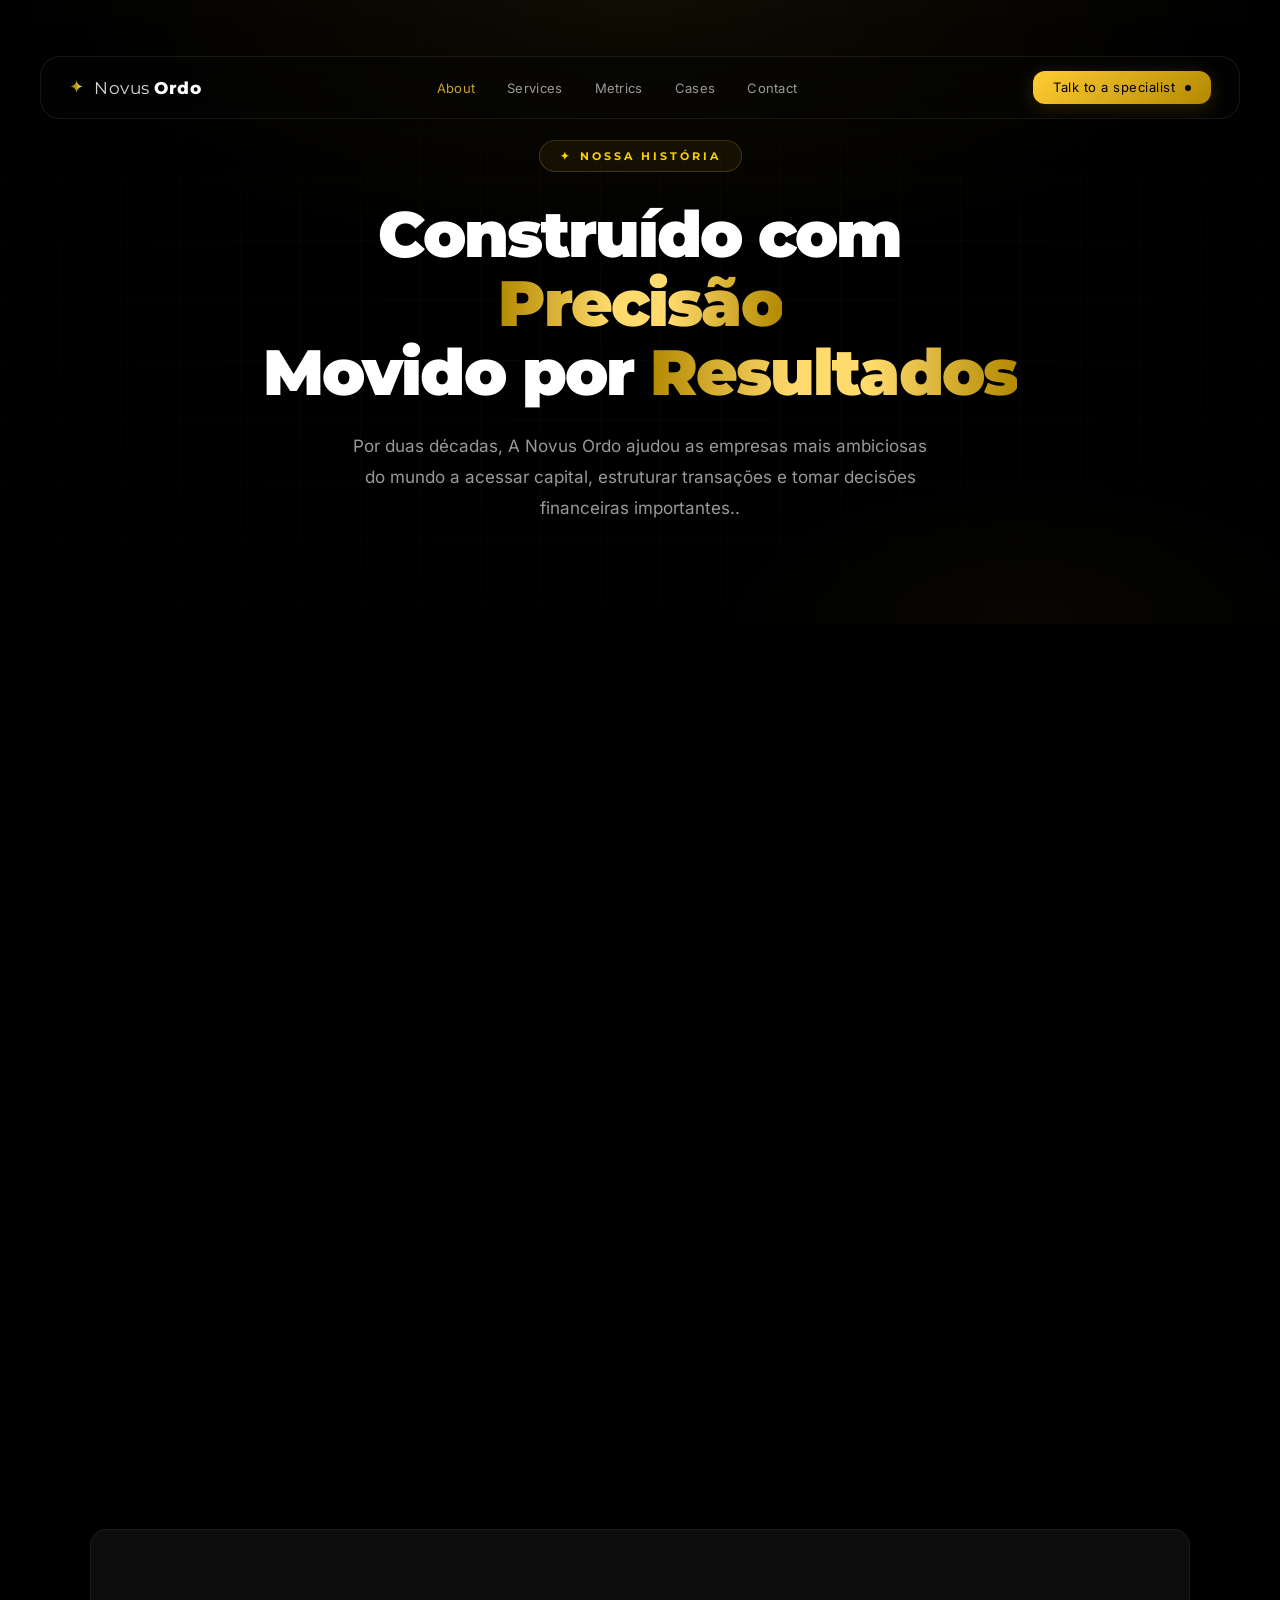
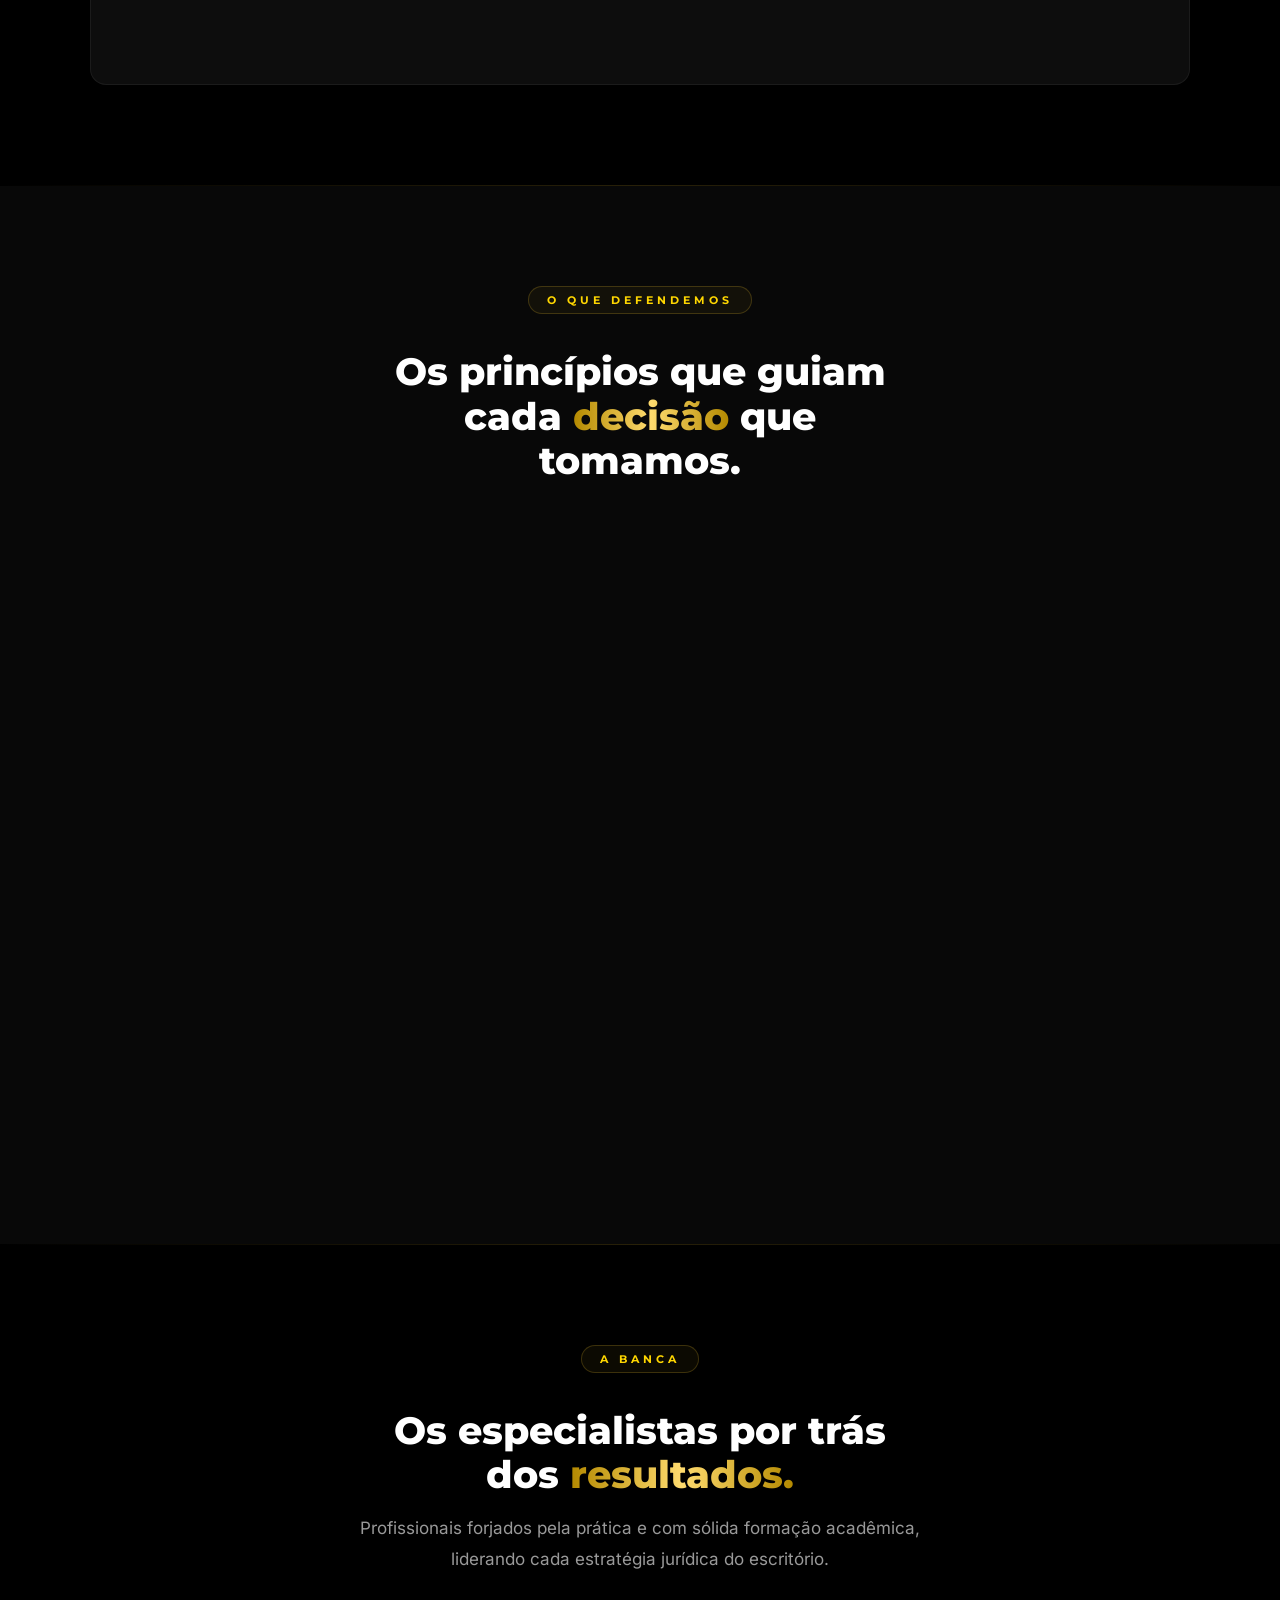
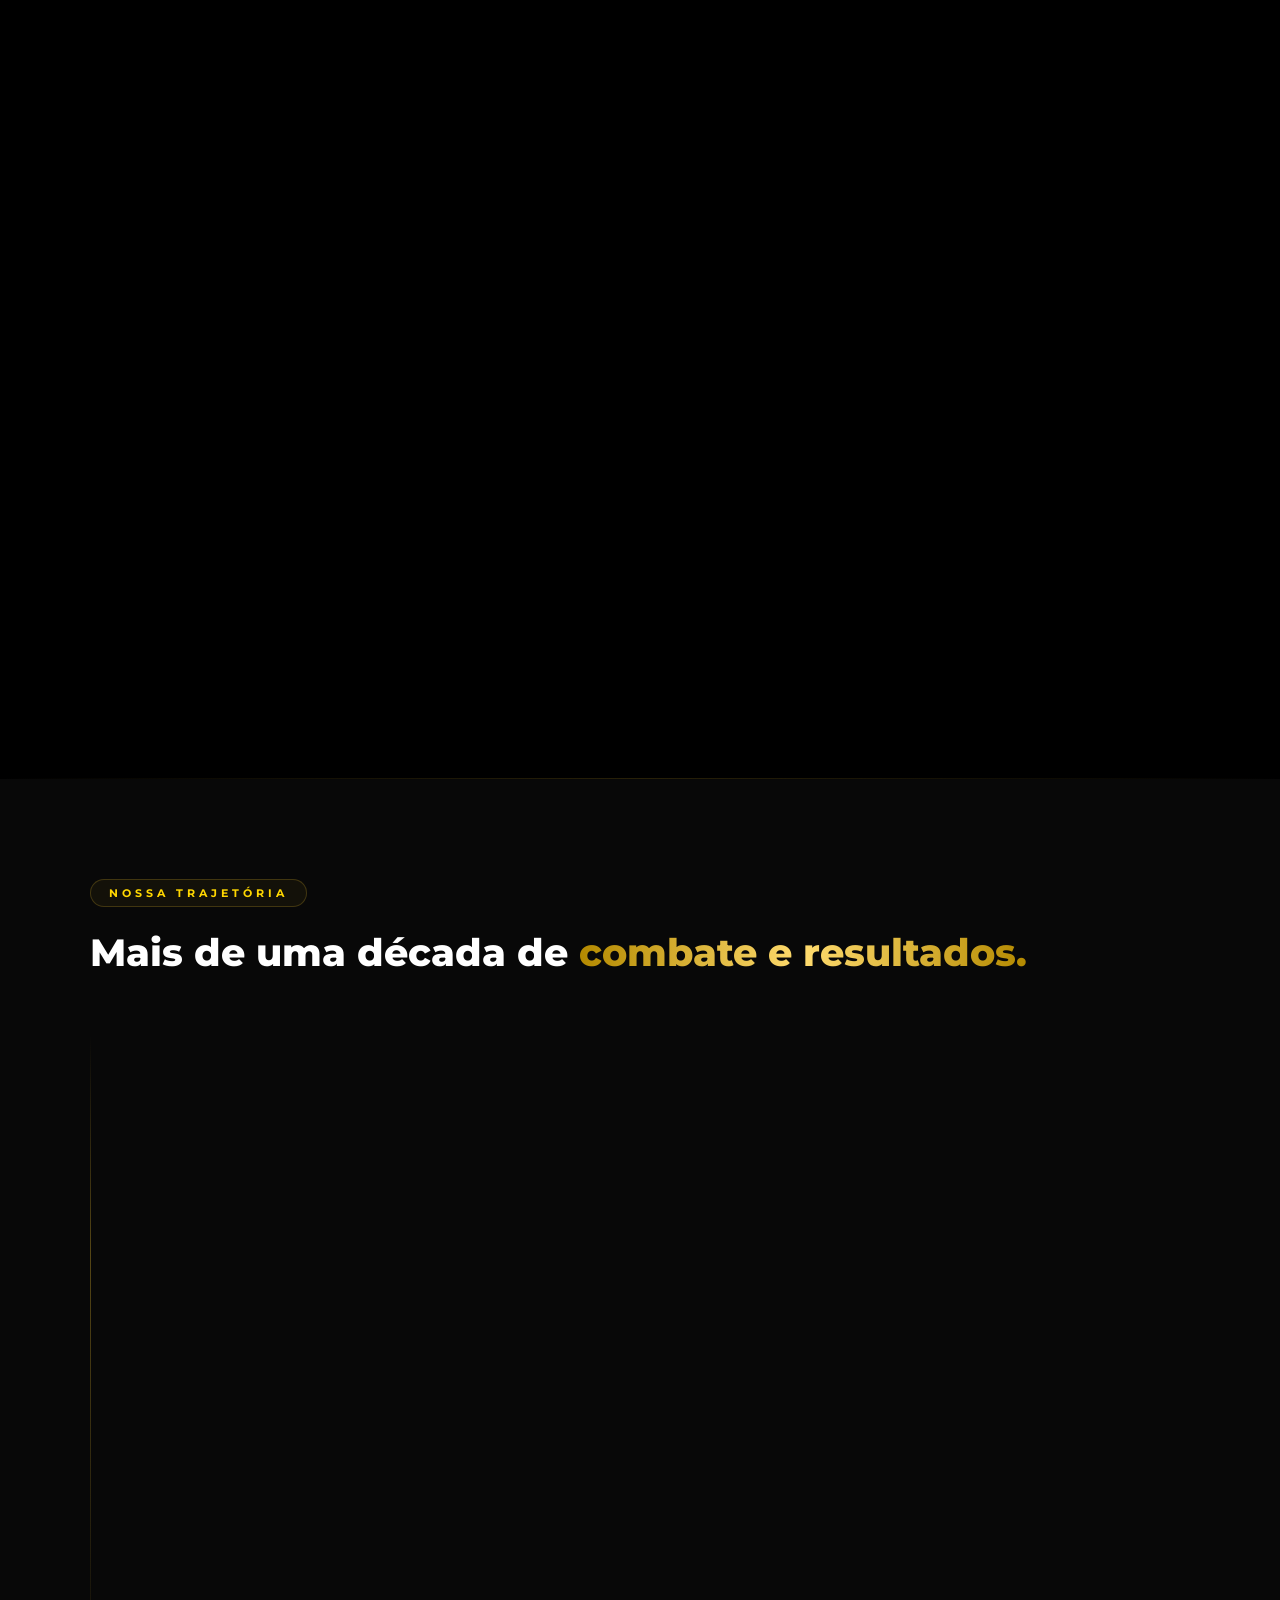
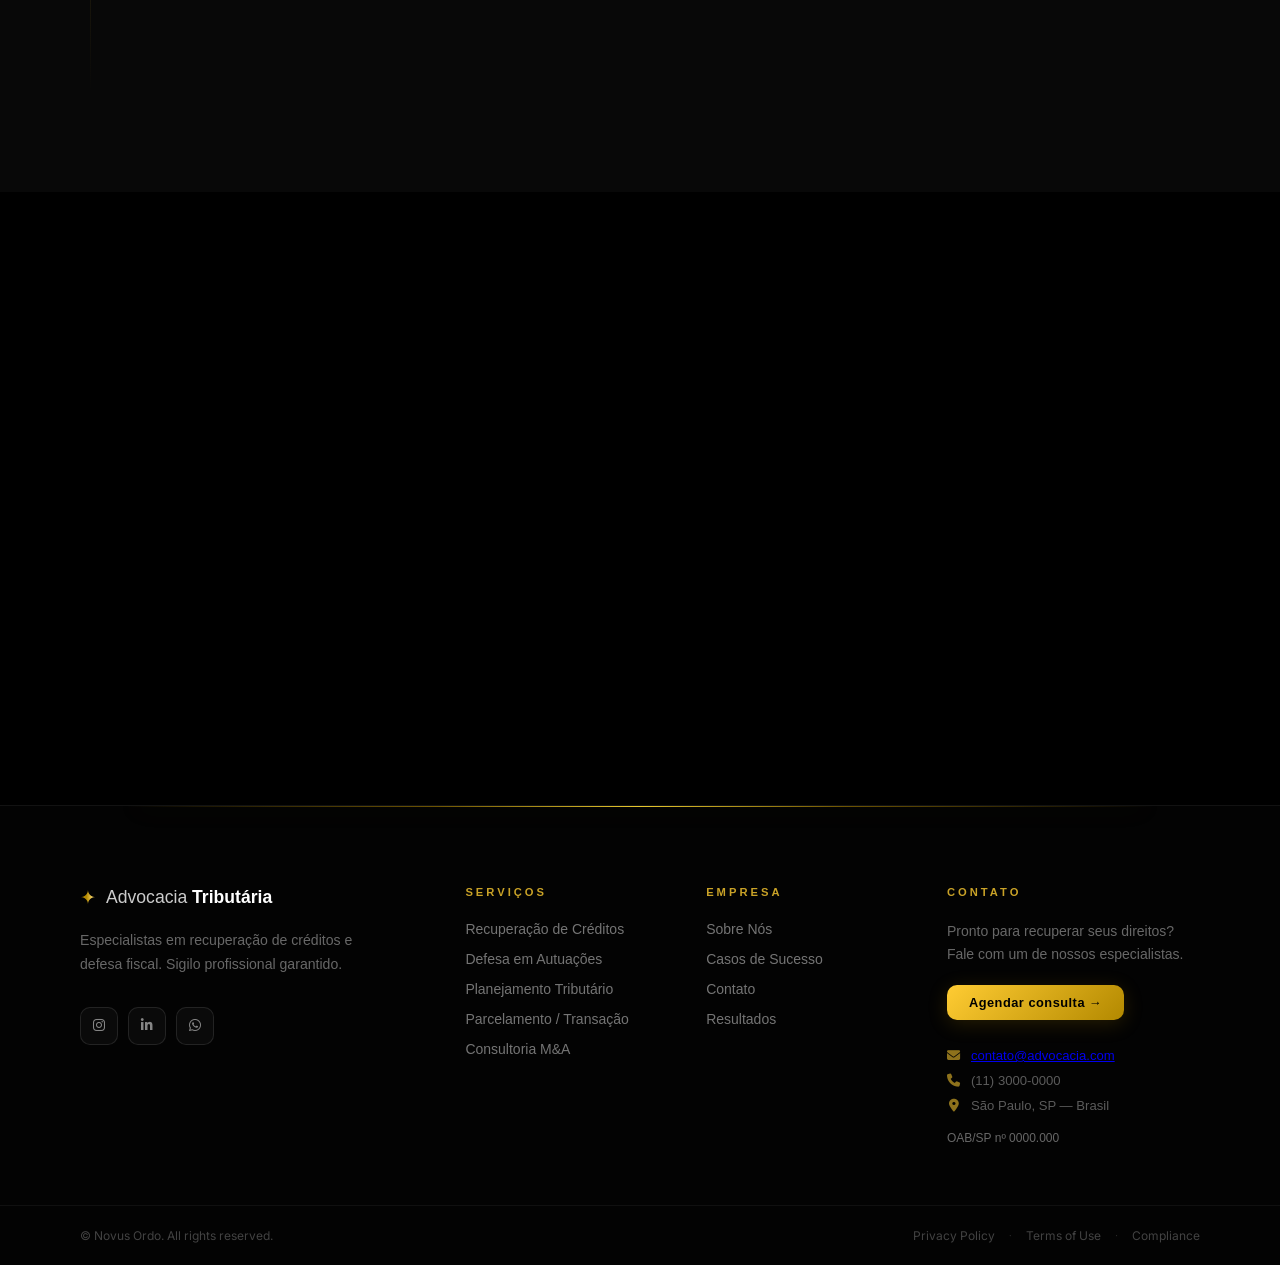
==== commit 5954d886: "advo Up" ====
--- a/about.html
+++ b/about.html
@@ -5,15 +5,16 @@
   <meta charset="UTF-8">
   <meta name="viewport" content="width=device-width, initial-scale=1.0">
 
-  <title>About Us — Novus Ordo S.A</title>
-  <meta name="description" content="Novus Ordo is the world's leading investment bank. Learn about our history, mission, values and the team behind our results.">
+  <title>Sobre Nós — Advocacia Tributária</title>
+  <meta name="description"
+    content="Conheça nossa história, missão e equipe especializada em defesa fiscal, recuperação de créditos e planejamento tributário.">
   <meta name="robots" content="index, follow">
-  <link rel="canonical" href="https://novusordo.com/about.html">
+  <link rel="canonical" href="https://advocacia.com.br/about.html">
 
   <meta property="og:type" content="website">
   <meta property="og:url" content="https://novusordo.com/about.html">
-  <meta property="og:title" content="About Us — Novus Ordo S.A">
-  <meta property="og:description" content="The story, mission and team behind the world's leading investment bank.">
+  <meta property="og:title" content="Sobre Nós — Advocacia Tributária">
+  <meta property="og:description" content="A história, missão e equipe especializada em advocacia tributária.">
   <meta property="og:image" content="https://novusordo.com/images/og-about.jpg">
   <meta property="og:locale" content="en_US">
 
@@ -37,11 +38,13 @@
   <link rel="stylesheet" href="css/style.css">
 
   <!-- FontAwesome async -->
-  <link rel="stylesheet" href="https://cdnjs.cloudflare.com/ajax/libs/font-awesome/6.5.0/css/all.min.css" media="print" onload="this.media='all'">
-  <noscript><link rel="stylesheet" href="https://cdnjs.cloudflare.com/ajax/libs/font-awesome/6.5.0/css/all.min.css"></noscript>
+  <link rel="stylesheet" href="https://cdnjs.cloudflare.com/ajax/libs/font-awesome/6.5.0/css/all.min.css" media="print"
+    onload="this.media='all'">
+  <noscript>
+    <link rel="stylesheet" href="https://cdnjs.cloudflare.com/ajax/libs/font-awesome/6.5.0/css/all.min.css">
+  </noscript>
 
   <style>
-
     @font-face {
       font-family: 'Montserrat';
       font-display: swap;
@@ -1500,43 +1503,62 @@
         margin: 0 16px;
       }
     }
+
     /* ── Reveal animations (standalone — não depende do style.css) ── */
     .reveal-up {
       opacity: 0;
       transform: translateY(30px);
       transition: opacity 0.7s ease, transform 0.7s cubic-bezier(0.2, 0.8, 0.2, 1);
     }
+
     .reveal-left {
       opacity: 0;
       transform: translateX(-30px);
       transition: opacity 0.7s ease, transform 0.7s cubic-bezier(0.2, 0.8, 0.2, 1);
     }
+
     .reveal-right {
       opacity: 0;
       transform: translateX(30px);
       transition: opacity 0.7s ease, transform 0.7s cubic-bezier(0.2, 0.8, 0.2, 1);
     }
+
     .reveal-up.show,
     .reveal-left.show,
     .reveal-right.show {
       opacity: 1;
       transform: translate(0, 0);
     }
-    .delay-1 { transition-delay: 0.1s; }
-    .delay-2 { transition-delay: 0.2s; }
-    .delay-3 { transition-delay: 0.3s; }
-    .delay-4 { transition-delay: 0.4s; }
-    .delay-5 { transition-delay: 0.5s; }
+
+    .delay-1 {
+      transition-delay: 0.1s;
+    }
+
+    .delay-2 {
+      transition-delay: 0.2s;
+    }
+
+    .delay-3 {
+      transition-delay: 0.3s;
+    }
+
+    .delay-4 {
+      transition-delay: 0.4s;
+    }
+
+    .delay-5 {
+      transition-delay: 0.5s;
+    }
 
     /* ── About page specific styles ── */
     :root {
       --gold: #C9A227;
       --gold-light: #FFD700;
       --gold-dim: rgba(201, 162, 39, 0.15);
-      --text-secondary: rgba(255,255,255,0.6);
+      --text-secondary: rgba(255, 255, 255, 0.6);
       --bg-card: #111111;
       --bg-card-2: #161616;
-      --border-subtle: rgba(255,255,255,0.06);
+      --border-subtle: rgba(255, 255, 255, 0.06);
     }
 
     /* ── PAGE HERO ── */
@@ -1556,16 +1578,16 @@
       position: absolute;
       inset: 0;
       background:
-        radial-gradient(ellipse 70% 60% at 50% 0%, rgba(201,162,39,0.08) 0%, transparent 70%),
-        radial-gradient(ellipse 40% 40% at 80% 100%, rgba(201,162,39,0.04) 0%, transparent 60%);
+        radial-gradient(ellipse 70% 60% at 50% 0%, rgba(201, 162, 39, 0.08) 0%, transparent 70%),
+        radial-gradient(ellipse 40% 40% at 80% 100%, rgba(201, 162, 39, 0.04) 0%, transparent 60%);
     }
 
     .page-hero-grid {
       position: absolute;
       inset: 0;
       background-image:
-        linear-gradient(rgba(201,162,39,0.04) 1px, transparent 1px),
-        linear-gradient(90deg, rgba(201,162,39,0.04) 1px, transparent 1px);
+        linear-gradient(rgba(201, 162, 39, 0.04) 1px, transparent 1px),
+        linear-gradient(90deg, rgba(201, 162, 39, 0.04) 1px, transparent 1px);
       background-size: 60px 60px;
       mask-image: radial-gradient(ellipse 80% 80% at 50% 50%, black, transparent);
     }
@@ -1580,8 +1602,8 @@
       display: inline-flex;
       align-items: center;
       gap: 8px;
-      background: rgba(201,162,39,0.08);
-      border: 1px solid rgba(201,162,39,0.25);
+      background: rgba(201, 162, 39, 0.08);
+      border: 1px solid rgba(201, 162, 39, 0.25);
       color: var(--gold-light);
       font-family: 'Montserrat', sans-serif;
       font-size: 11px;
@@ -1638,9 +1660,9 @@
       letter-spacing: 4px;
       text-transform: uppercase;
       padding: 6px 18px;
-      border: 1px solid rgba(201,162,39,0.25);
+      border: 1px solid rgba(201, 162, 39, 0.25);
       border-radius: 100px;
-      background: rgba(201,162,39,0.06);
+      background: rgba(201, 162, 39, 0.06);
       margin-bottom: 24px;
     }
 
@@ -1672,7 +1694,7 @@
     .section-divider {
       width: 100%;
       height: 1px;
-      background: linear-gradient(90deg, transparent, rgba(201,162,39,0.2), transparent);
+      background: linear-gradient(90deg, transparent, rgba(201, 162, 39, 0.2), transparent);
     }
 
     /* ── MISSION / STORY SPLIT ── */
@@ -1702,7 +1724,7 @@
       content: '';
       position: absolute;
       inset: 0;
-      border: 1px solid rgba(201,162,39,0.15);
+      border: 1px solid rgba(201, 162, 39, 0.15);
       border-radius: 16px;
       pointer-events: none;
     }
@@ -1711,8 +1733,8 @@
       position: absolute;
       bottom: 24px;
       left: 24px;
-      background: rgba(0,0,0,0.85);
-      border: 1px solid rgba(201,162,39,0.3);
+      background: rgba(0, 0, 0, 0.85);
+      border: 1px solid rgba(201, 162, 39, 0.3);
       border-radius: 10px;
       padding: 14px 20px;
       backdrop-filter: blur(12px);
@@ -1729,7 +1751,7 @@
     .story-image-badge .badge-label {
       font-family: 'Inter', sans-serif;
       font-size: 0.72rem;
-      color: rgba(255,255,255,0.55);
+      color: rgba(255, 255, 255, 0.55);
       margin-top: 4px;
     }
 
@@ -1747,7 +1769,7 @@
     }
 
     .story-text p strong {
-      color: rgba(255,255,255,0.85);
+      color: rgba(255, 255, 255, 0.85);
       font-weight: 600;
     }
 
@@ -1766,7 +1788,7 @@
 
     .value-card {
       background: #111;
-      border: 1px solid rgba(255,255,255,0.06);
+      border: 1px solid rgba(255, 255, 255, 0.06);
       border-radius: 16px;
       padding: 36px 32px;
       position: relative;
@@ -1775,7 +1797,7 @@
     }
 
     .value-card:hover {
-      border-color: rgba(201,162,39,0.25);
+      border-color: rgba(201, 162, 39, 0.25);
       transform: translateY(-4px);
     }
 
@@ -1786,18 +1808,20 @@
       left: 0;
       right: 0;
       height: 2px;
-      background: linear-gradient(90deg, transparent, rgba(201,162,39,0.4), transparent);
+      background: linear-gradient(90deg, transparent, rgba(201, 162, 39, 0.4), transparent);
       opacity: 0;
       transition: opacity 0.3s ease;
     }
 
-    .value-card:hover::before { opacity: 1; }
+    .value-card:hover::before {
+      opacity: 1;
+    }
 
     .value-icon {
       width: 48px;
       height: 48px;
-      background: rgba(201,162,39,0.08);
-      border: 1px solid rgba(201,162,39,0.2);
+      background: rgba(201, 162, 39, 0.08);
+      border: 1px solid rgba(201, 162, 39, 0.2);
       border-radius: 12px;
       display: flex;
       align-items: center;
@@ -1818,7 +1842,7 @@
     .value-card p {
       font-family: 'Inter', sans-serif;
       font-size: 0.9rem;
-      color: rgba(255,255,255,0.5);
+      color: rgba(255, 255, 255, 0.5);
       line-height: 1.75;
     }
 
@@ -1837,14 +1861,14 @@
 
     .team-card {
       background: #111;
-      border: 1px solid rgba(255,255,255,0.06);
+      border: 1px solid rgba(255, 255, 255, 0.06);
       border-radius: 16px;
       overflow: hidden;
       transition: border-color 0.3s ease, transform 0.3s ease;
     }
 
     .team-card:hover {
-      border-color: rgba(201,162,39,0.2);
+      border-color: rgba(201, 162, 39, 0.2);
       transform: translateY(-4px);
     }
 
@@ -1891,7 +1915,7 @@
     .team-info .team-bio {
       font-family: 'Inter', sans-serif;
       font-size: 0.8rem;
-      color: rgba(255,255,255,0.45);
+      color: rgba(255, 255, 255, 0.45);
       line-height: 1.65;
     }
 
@@ -1905,20 +1929,20 @@
       width: 30px;
       height: 30px;
       border-radius: 6px;
-      background: rgba(255,255,255,0.04);
-      border: 1px solid rgba(255,255,255,0.08);
+      background: rgba(255, 255, 255, 0.04);
+      border: 1px solid rgba(255, 255, 255, 0.08);
       display: flex;
       align-items: center;
       justify-content: center;
-      color: rgba(255,255,255,0.4);
+      color: rgba(255, 255, 255, 0.4);
       font-size: 0.75rem;
       text-decoration: none;
       transition: all 0.2s ease;
     }
 
     .team-social a:hover {
-      background: rgba(201,162,39,0.1);
-      border-color: rgba(201,162,39,0.3);
+      background: rgba(201, 162, 39, 0.1);
+      border-color: rgba(201, 162, 39, 0.3);
       color: var(--gold-light);
     }
 
@@ -1941,7 +1965,7 @@
       top: 0;
       bottom: 0;
       width: 1px;
-      background: linear-gradient(to bottom, transparent, rgba(201,162,39,0.4), rgba(201,162,39,0.2), transparent);
+      background: linear-gradient(to bottom, transparent, rgba(201, 162, 39, 0.4), rgba(201, 162, 39, 0.2), transparent);
     }
 
     .timeline-item {
@@ -1949,7 +1973,9 @@
       padding-bottom: 48px;
     }
 
-    .timeline-item:last-child { padding-bottom: 0; }
+    .timeline-item:last-child {
+      padding-bottom: 0;
+    }
 
     .timeline-dot {
       position: absolute;
@@ -1960,7 +1986,7 @@
       border-radius: 50%;
       background: var(--gold);
       border: 2px solid #000;
-      box-shadow: 0 0 12px rgba(201,162,39,0.5);
+      box-shadow: 0 0 12px rgba(201, 162, 39, 0.5);
     }
 
     .timeline-year {
@@ -1984,7 +2010,7 @@
     .timeline-item p {
       font-family: 'Inter', sans-serif;
       font-size: 0.92rem;
-      color: rgba(255,255,255,0.5);
+      color: rgba(255, 255, 255, 0.5);
       line-height: 1.75;
       max-width: 560px;
     }
@@ -2038,7 +2064,7 @@
     .btn-gold:hover {
       background: var(--gold-light);
       transform: translateY(-2px);
-      box-shadow: 0 12px 32px rgba(201,162,39,0.3);
+      box-shadow: 0 12px 32px rgba(201, 162, 39, 0.3);
     }
 
     .btn-outline {
@@ -2046,7 +2072,7 @@
       align-items: center;
       gap: 10px;
       background: transparent;
-      color: rgba(255,255,255,0.7);
+      color: rgba(255, 255, 255, 0.7);
       font-family: 'Montserrat', sans-serif;
       font-size: 0.85rem;
       font-weight: 700;
@@ -2055,12 +2081,12 @@
       text-decoration: none;
       padding: 18px 36px;
       border-radius: 10px;
-      border: 1px solid rgba(255,255,255,0.12);
+      border: 1px solid rgba(255, 255, 255, 0.12);
       transition: all 0.3s ease;
     }
 
     .btn-outline:hover {
-      border-color: rgba(201,162,39,0.4);
+      border-color: rgba(201, 162, 39, 0.4);
       color: var(--gold-light);
     }
 
@@ -2076,8 +2102,8 @@
       display: grid;
       grid-template-columns: repeat(4, 1fr);
       gap: 1px;
-      background: rgba(255,255,255,0.05);
-      border: 1px solid rgba(255,255,255,0.06);
+      background: rgba(255, 255, 255, 0.05);
+      border: 1px solid rgba(255, 255, 255, 0.06);
       border-radius: 16px;
       overflow: hidden;
       margin-top: 60px;
@@ -2101,24 +2127,50 @@
     .stat-cell .stat-label {
       font-family: 'Inter', sans-serif;
       font-size: 0.8rem;
-      color: rgba(255,255,255,0.45);
+      color: rgba(255, 255, 255, 0.45);
       line-height: 1.4;
     }
 
     /* ── RESPONSIVO ── */
     @media (max-width: 900px) {
-      .story-grid { grid-template-columns: 1fr; gap: 40px; }
-      .values-grid { grid-template-columns: 1fr 1fr; }
-      .team-grid { grid-template-columns: 1fr 1fr; }
-      .stats-row { grid-template-columns: 1fr 1fr; }
+      .story-grid {
+        grid-template-columns: 1fr;
+        gap: 40px;
+      }
+
+      .values-grid {
+        grid-template-columns: 1fr 1fr;
+      }
+
+      .team-grid {
+        grid-template-columns: 1fr 1fr;
+      }
+
+      .stats-row {
+        grid-template-columns: 1fr 1fr;
+      }
     }
 
     @media (max-width: 600px) {
-      .values-grid { grid-template-columns: 1fr; }
-      .team-grid { grid-template-columns: 1fr 1fr; }
-      .stats-row { grid-template-columns: 1fr 1fr; }
-      .timeline { padding-left: 28px; }
-      .timeline-dot { left: -34px; }
+      .values-grid {
+        grid-template-columns: 1fr;
+      }
+
+      .team-grid {
+        grid-template-columns: 1fr 1fr;
+      }
+
+      .stats-row {
+        grid-template-columns: 1fr 1fr;
+      }
+
+      .timeline {
+        padding-left: 28px;
+      }
+
+      .timeline-dot {
+        left: -34px;
+      }
     }
   </style>
 
@@ -2159,7 +2211,8 @@
         <span class="nav-cta-dot" aria-hidden="true"></span>
       </a>
 
-      <button class="nav-toggle" id="nav-toggle" aria-label="Open menu" aria-expanded="false" aria-controls="mobile-menu">
+      <button class="nav-toggle" id="nav-toggle" aria-label="Open menu" aria-expanded="false"
+        aria-controls="mobile-menu">
         <span class="bar"></span>
         <span class="bar"></span>
         <span class="bar"></span>
@@ -2185,67 +2238,60 @@
     <div class="page-hero-grid" aria-hidden="true"></div>
     <div class="page-hero-content">
       <div class="page-hero-eyebrow">
-        <span aria-hidden="true">✦</span> Our Story
+        <span aria-hidden="true">✦</span> Nossa História
       </div>
-      <h1>Built on <span class="gold">Precision.</span><br>Driven by Results.</h1>
-      <p>For over two decades, Novus Ordo has helped the world's most ambitious companies access capital, structure transactions and make consequential financial decisions.</p>
+      <h1>Construído com <span class="gold">Precisão</span><br>Movido por <span class="gold">Resultados</span></h1>
+      <p>Por duas décadas, A Novus Ordo ajudou as empresas mais ambiciosas do mundo a acessar capital, estruturar
+        transações e tomar decisões financeiras importantes..</p>
     </div>
   </header>
 
   <main id="main-content">
 
-    <!-- ═══════════════════════════════════════════
-         MISSION / STORY
-    ════════════════════════════════════════════ -->
     <section class="section" aria-labelledby="story-title">
       <div class="section-inner">
         <div class="story-grid">
           <div class="story-image reveal-left">
-            <!--
-              REPLACE THIS IMAGE
-              Recommended: Professional photography of your team or office.
-              Unsplash suggestion (free, no attribution required):
-              https://images.unsplash.com/photo-1600880292203-757bb62b4baf?w=800&q=80
-            -->
-            <img
-              src="https://images.unsplash.com/photo-1600880292203-757bb62b4baf?w=800&q=80"
-              alt="Novus Ordo leadership team in strategic meeting"
-              width="800" height="600"
-              loading="lazy" decoding="async">
+            <img src="https://images.unsplash.com/photo-1600880292203-757bb62b4baf?w=800&q=80"
+              alt="Reunião estratégica no escritório Novaes & Advogados" width="800" height="600" loading="lazy"
+              decoding="async">
             <div class="story-image-badge">
-              <div class="badge-num">+25</div>
-              <div class="badge-label">Years of expertise</div>
+              <div class="badge-num">+15</div>
+              <div class="badge-label">Anos de atuação exclusiva</div>
             </div>
           </div>
 
           <div class="story-text reveal-right">
-            <span class="section-label">Our Mission</span>
+            <span class="section-label">Nossa Missão</span>
             <h2 class="section-title" id="story-title">
-              We exist to <span class="gold">maximize</span> the financial potential of great companies.
+              Nós existimos para <span class="gold">proteger</span> o patrimônio e os direitos dos nossos clientes.
             </h2>
-            <p>Founded on the principle that superior financial intelligence creates decisive competitive advantage, Novus Ordo has grown into the world's most trusted investment banking practice for complex, high-stakes transactions.</p>
-            <p>Our model is simple: <strong>we only win when our clients win</strong>. That alignment drives every mandate we take on — from IPOs and M&A to capital restructuring and strategic advisory.</p>
-            <p>We combine institutional rigor with proprietary technology, giving our clients the analytical depth of a global bank with the agility and attention of a dedicated team.</p>
+            <p>Fundado sobre o princípio de que a excelência técnica jurídica cria uma vantagem decisiva, nosso
+              escritório se tornou referência em causas de alta complexidade e gestão de risco.</p>
+            <p>Nosso modelo é simples: <strong>oferecemos atenção artesanal com estrutura corporativa</strong>. Esse
+              alinhamento norteia todos os casos que assumimos, desde defesas tributárias até litígios estratégicos em
+              saúde.</p>
+            <p>Combinamos rigor institucional com um processo tecnológico, garantindo aos nossos clientes a profundidade
+              analítica de uma grande banca com a agilidade e proximidade de uma equipe dedicada.</p>
           </div>
         </div>
 
-        <!-- Stats row -->
-        <div class="stats-row" aria-label="Key performance indicators">
+        <div class="stats-row" aria-label="Indicadores chave de desempenho">
           <div class="stat-cell reveal-up">
-            <div class="stat-num">U$120B+</div>
-            <div class="stat-label">Assets under<br>management</div>
+            <div class="stat-num">R$ 50M+</div>
+            <div class="stat-label">Em direitos<br>recuperados</div>
           </div>
           <div class="stat-cell reveal-up delay-1">
-            <div class="stat-num">9K+</div>
-            <div class="stat-label">Successful<br>transactions</div>
+            <div class="stat-num">3.5K+</div>
+            <div class="stat-label">Processos<br>finalizados com êxito</div>
           </div>
           <div class="stat-cell reveal-up delay-2">
-            <div class="stat-num">96%</div>
-            <div class="stat-label">Client<br>satisfaction</div>
+            <div class="stat-num">98%</div>
+            <div class="stat-label">Satisfação<br>com atendimento</div>
           </div>
           <div class="stat-cell reveal-up delay-3">
-            <div class="stat-num">42+</div>
-            <div class="stat-label">Countries<br>served</div>
+            <div class="stat-num">Nacional</div>
+            <div class="stat-label">Atuação<br>em todo o Brasil</div>
           </div>
         </div>
       </div>
@@ -2253,16 +2299,13 @@
 
     <div class="section-divider" aria-hidden="true"></div>
 
-    <!-- ═══════════════════════════════════════════
-         VALUES
-    ════════════════════════════════════════════ -->
     <section class="values-section" aria-labelledby="values-title">
       <div class="section-inner">
         <div style="text-align:center; margin-bottom: 12px;">
-          <span class="section-label">What We Stand For</span>
+          <span class="section-label">O Que Defendemos</span>
         </div>
         <h2 class="section-title" id="values-title" style="text-align:center; max-width:560px; margin: 0 auto 0;">
-          The principles that guide every <span class="gold">decision</span> we make.
+          Os princípios que guiam cada <span class="gold">decisão</span> que tomamos.
         </h2>
 
         <div class="values-grid">
@@ -2270,48 +2313,54 @@
             <div class="value-icon" aria-hidden="true">
               <i class="fas fa-crosshairs"></i>
             </div>
-            <h3>Precision Over Volume</h3>
-            <p>We take on fewer mandates than our peers — and dedicate full institutional resources to each one. Quality is not negotiable.</p>
+            <h3>Casos Selecionados</h3>
+            <p>Assumimos um número reduzido de demandas para garantir que toda a capacidade técnica e institucional do
+              escritório seja dedicada à sua causa. Qualidade não é negociável.</p>
           </div>
 
           <div class="value-card reveal-up delay-1">
             <div class="value-icon" aria-hidden="true">
               <i class="fas fa-shield-halved"></i>
             </div>
-            <h3>Client Alignment</h3>
-            <p>Our fee structures are designed to eliminate conflicts of interest. We succeed only when our clients succeed.</p>
+            <h3>Honorários Alinhados ao Resultado</h3>
+            <p>Modelos de remuneração transparentes e muitas vezes atrelados ao proveito econômico da ação. Só ganhamos
+              se você também ganhar.</p>
           </div>
 
           <div class="value-card reveal-up delay-2">
             <div class="value-icon" aria-hidden="true">
               <i class="fas fa-microchip"></i>
             </div>
-            <h3>Technology-Driven Intelligence</h3>
-            <p>Proprietary algorithms and AI-driven modeling give our clients analytical clarity unavailable anywhere else in the market.</p>
+            <h3>Processo Estruturado</h3>
+            <p>Uso inteligente da tecnologia para gestão rigorosa de prazos e fluxo de comunicação contínuo via
+              WhatsApp, eliminando a ansiedade por falta de notícias.</p>
           </div>
 
           <div class="value-card reveal-up delay-3">
             <div class="value-icon" aria-hidden="true">
-              <i class="fas fa-earth-americas"></i>
+              <i class="fas fa-map-location-dot"></i>
             </div>
-            <h3>Global Reach, Local Insight</h3>
-            <p>Operations across 42 countries, with senior advisors who understand regional market dynamics, regulation and investor behavior.</p>
+            <h3>Atuação Nacional</h3>
+            <p>Processo eletrônico nos permite advogar com a mesma força combativa e presença institucional em qualquer
+              estado do Brasil ou Tribunal Superior (STJ/STF).</p>
           </div>
 
           <div class="value-card reveal-up delay-4">
             <div class="value-icon" aria-hidden="true">
               <i class="fas fa-lock"></i>
             </div>
-            <h3>Absolute Confidentiality</h3>
-            <p>Every engagement begins with an NDA. Information security is embedded in our operating model — not just our contracts.</p>
+            <h3>Sigilo Absoluto</h3>
+            <p>Muito além do dever legal da OAB. A proteção rigorosa da confidencialidade corporativa e das informações
+              financeiras é a base do nosso modelo de negócio.</p>
           </div>
 
           <div class="value-card reveal-up delay-5">
             <div class="value-icon" aria-hidden="true">
-              <i class="fas fa-chart-line"></i>
+              <i class="fas fa-handshake"></i>
             </div>
-            <h3>Long-Term Perspective</h3>
-            <p>We build relationships, not just transactions. Most of our mandates come from clients who have worked with us before.</p>
+            <h3>Relação de Confiança</h3>
+            <p>Construímos parcerias, não apenas litígios isolados. Nosso maior orgulho é o alto índice de indicações
+              vindas de clientes que já defendemos.</p>
           </div>
         </div>
       </div>
@@ -2319,264 +2368,238 @@
 
     <div class="section-divider" aria-hidden="true"></div>
 
-    <!-- ═══════════════════════════════════════════
-         LEADERSHIP TEAM
-    ════════════════════════════════════════════ -->
     <section class="team-section" aria-labelledby="team-title">
       <div class="section-inner">
         <div style="text-align:center; margin-bottom: 12px;">
-          <span class="section-label">Leadership</span>
+          <span class="section-label">A Banca</span>
         </div>
         <h2 class="section-title" id="team-title" style="text-align:center; max-width:520px; margin: 0 auto 0;">
-          The team behind our <span class="gold">results.</span>
+          Os especialistas por trás dos <span class="gold">resultados.</span>
         </h2>
-        <p class="section-desc" style="text-align:center; margin: 16px auto 0;">Senior professionals with decades of institutional experience across global capital markets.</p>
-
-        <div class="team-grid">
+        <p class="section-desc" style="text-align:center; margin: 16px auto 0;">Profissionais forjados pela prática e
+          com sólida formação acadêmica, liderando cada estratégia jurídica do escritório.</p>
+
+        <div class="team-grid"
+          style="grid-template-columns: repeat(auto-fit, minmax(280px, 1fr)); max-width: 1000px; margin: 60px auto 0;">
 
           <div class="team-card reveal-up">
-            <!--
-              REPLACE: Use a professional headshot photo.
-              Unsplash suggestion: https://images.unsplash.com/photo-1560250097-0b93528c311a?w=400&q=80
-            -->
             <div class="team-photo">
-              <img
-                src="https://images.unsplash.com/photo-1560250097-0b93528c311a?w=400&q=80"
-                alt="Managing Director portrait"
-                width="400" height="533"
-                loading="lazy" decoding="async">
+              <img src="https://images.unsplash.com/photo-1560250097-0b93528c311a?w=400&q=80"
+                alt="Retrato do Dr. Carlos Novaes" width="400" height="533" loading="lazy" decoding="async">
             </div>
             <div class="team-info">
-              <h3>Robert Allen</h3>
-              <p class="team-role">Managing Director, Capital Markets</p>
-              <p class="team-bio">25 years leading IPO processes and debt capital markets across North America and Europe.</p>
+              <h3>Dr. Carlos Novaes</h3>
+              <p class="team-role">OAB/SP 123.456</p>
+              <p class="team-bio">Sócio-Fundador. Especialista em Direito Tributário Corporativo pelo IBET. Mestre em
+                Direito Econômico pela USP com mais de 15 anos de atuação contenciosa.</p>
               <div class="team-social">
-                <a href="#" aria-label="LinkedIn profile" target="_blank" rel="noopener">
+                <a href="#" aria-label="LinkedIn" target="_blank" rel="noopener">
+                  <i class="fab fa-linkedin-in" aria-hidden="true"></i>
+                </a>
+                <a href="#" aria-label="Jusbrasil" target="_blank" rel="noopener">
+                  <i class="fas fa-scale-balanced" aria-hidden="true"></i>
+                </a>
+              </div>
+            </div>
+          </div>
+
+          <div class="team-card reveal-up delay-1">
+            <div class="team-photo">
+              <img src="https://images.unsplash.com/photo-1573496359142-b8d87734a5a2?w=400&q=80"
+                alt="Retrato da Dra. Marina Costa" width="400" height="533" loading="lazy" decoding="async">
+            </div>
+            <div class="team-info">
+              <h3>Dra. Marina Costa</h3>
+              <p class="team-role">OAB/RJ 654.321</p>
+              <p class="team-bio">Sócia-Diretora. Pós-graduada em Direito da Saúde. Lidera o núcleo de demandas
+                complexas envolvendo planos de saúde e liminares médicas de alto custo.</p>
+              <div class="team-social">
+                <a href="#" aria-label="LinkedIn" target="_blank" rel="noopener">
                   <i class="fab fa-linkedin-in" aria-hidden="true"></i>
                 </a>
               </div>
             </div>
           </div>
 
-          <div class="team-card reveal-up delay-1">
-            <!--
-              REPLACE: Use a professional headshot photo.
-              Unsplash suggestion: https://images.unsplash.com/photo-1573496359142-b8d87734a5a2?w=400&q=80
-            -->
+          <div class="team-card reveal-up delay-2">
             <div class="team-photo">
-              <img
-                src="https://images.unsplash.com/photo-1573496359142-b8d87734a5a2?w=400&q=80"
-                alt="Senior Managing Director portrait"
-                width="400" height="533"
-                loading="lazy" decoding="async">
+              <img src="https://images.unsplash.com/photo-1472099645785-5658abf4ff4e?w=400&q=80"
+                alt="Retrato do Dr. Andrew Ferreira" width="400" height="533" loading="lazy" decoding="async">
             </div>
             <div class="team-info">
-              <h3>Marina Costa</h3>
-              <p class="team-role">Senior MD, M&A Advisory</p>
-              <p class="team-bio">Former Goldman Sachs partner. Specialist in cross-border M&A in emerging markets.</p>
+              <h3>Dr. Andrew Ferreira</h3>
+              <p class="team-role">OAB/MG 987.654</p>
+              <p class="team-bio">Coordenador Previdenciário. Pós-graduado pela EPD. Atuação profunda em revisões de
+                aposentadoria de alto teto e regimes próprios (RPPS).</p>
               <div class="team-social">
-                <a href="#" aria-label="LinkedIn profile" target="_blank" rel="noopener">
+                <a href="#" aria-label="LinkedIn" target="_blank" rel="noopener">
                   <i class="fab fa-linkedin-in" aria-hidden="true"></i>
                 </a>
               </div>
             </div>
           </div>
 
-          <div class="team-card reveal-up delay-2">
-            <!--
-              REPLACE: Use a professional headshot photo.
-              Unsplash suggestion: https://images.unsplash.com/photo-1472099645785-5658abf4ff4e?w=400&q=80
-            -->
-            <div class="team-photo">
-              <img
-                src="https://images.unsplash.com/photo-1472099645785-5658abf4ff4e?w=400&q=80"
-                alt="Managing Director portrait"
-                width="400" height="533"
-                loading="lazy" decoding="async">
-            </div>
-            <div class="team-info">
-              <h3>Andrew Ferreira</h3>
-              <p class="team-role">Managing Director, Strategic Advisory</p>
-              <p class="team-bio">Structured over $40B in ESG-linked instruments and green bond issuances globally.</p>
-              <div class="team-social">
-                <a href="#" aria-label="LinkedIn profile" target="_blank" rel="noopener">
-                  <i class="fab fa-linkedin-in" aria-hidden="true"></i>
-                </a>
-              </div>
-            </div>
-          </div>
-
-          <div class="team-card reveal-up delay-3">
-            <!--
-              REPLACE: Use a professional headshot photo.
-              Unsplash suggestion: https://images.unsplash.com/photo-1580489944761-15a19d654956?w=400&q=80
-            -->
-            <div class="team-photo">
-              <img
-                src="https://images.unsplash.com/photo-1580489944761-15a19d654956?w=400&q=80"
-                alt="Managing Director portrait"
-                width="400" height="533"
-                loading="lazy" decoding="async">
-            </div>
-            <div class="team-info">
-              <h3>Sarah Mitchell</h3>
-              <p class="team-role">Managing Director, Research & Analysis</p>
-              <p class="team-bio">Quantitative modeler with experience at JPMorgan and BlackRock. PhD in financial mathematics.</p>
-              <div class="team-social">
-                <a href="#" aria-label="LinkedIn profile" target="_blank" rel="noopener">
-                  <i class="fab fa-linkedin-in" aria-hidden="true"></i>
-                </a>
-              </div>
-            </div>
-          </div>
-
         </div>
       </div>
     </section>
 
     <div class="section-divider" aria-hidden="true"></div>
 
-    <!-- ═══════════════════════════════════════════
-         HISTORY TIMELINE
-    ════════════════════════════════════════════ -->
     <section class="timeline-section" aria-labelledby="timeline-title">
       <div class="section-inner">
-        <span class="section-label">Our History</span>
+        <span class="section-label">Nossa Trajetória</span>
         <h2 class="section-title" id="timeline-title">
-          Two decades of <span class="gold">institutional excellence.</span>
+          Mais de uma década de <span class="gold">combate e resultados.</span>
         </h2>
 
         <div class="timeline" style="max-width: 680px; margin-top: 60px;">
-
-          <div class="timeline-item reveal-up">
-            <div class="timeline-dot" aria-hidden="true"></div>
-            <div class="timeline-year">2001</div>
-            <h3>Foundation</h3>
-            <p>Novus Ordo was founded in New York with a single mandate: to provide institutional-grade financial advisory to companies overlooked by the largest banks.</p>
-          </div>
 
           <div class="timeline-item reveal-up">
             <div class="timeline-dot" aria-hidden="true"></div>
             <div class="timeline-year">2008</div>
-            <h3>Navigating the Crisis</h3>
-            <p>During the global financial crisis, our disciplined risk frameworks protected clients and attracted new mandates from companies seeking guidance in turbulent markets.</p>
+            <h3>Fundação do Escritório</h3>
+            <p>O escritório iniciou suas atividades focado exclusivamente em defesas corporativas, estabelecendo desde o
+              primeiro dia o compromisso de tratar cada causa como se fosse a única do escritório.</p>
           </div>
 
           <div class="timeline-item reveal-up">
             <div class="timeline-dot" aria-hidden="true"></div>
             <div class="timeline-year">2014</div>
-            <h3>Global Expansion</h3>
-            <p>Opening of offices in London, Singapore and São Paulo. Novus Ordo became a truly global firm with deep local expertise across three continents.</p>
+            <h3>Expansão para o Direito à Saúde</h3>
+            <p>Ao perceber a vulnerabilidade de pacientes frente à negativa abusiva de tratamentos por planos de saúde,
+              estruturamos um núcleo ágil focado na obtenção rápida de tutelas de urgência (liminares).</p>
           </div>
 
           <div class="timeline-item reveal-up">
             <div class="timeline-dot" aria-hidden="true"></div>
             <div class="timeline-year">2019</div>
-            <h3>AI Roadshow Platform Launch</h3>
-            <p>Launched our proprietary investor matching technology — reducing roadshow cycles by 40% and increasing institutional allocation precision across all mandates.</p>
+            <h3>Revolução Digital Interna</h3>
+            <p>Implementamos uma nova infraestrutura tecnológica que digitalizou todos os nossos fluxos internos,
+              permitindo atuar com máxima precisão e informar nossos clientes através de um portal seguro.</p>
           </div>
 
           <div class="timeline-item reveal-up">
             <div class="timeline-dot" aria-hidden="true"></div>
-            <div class="timeline-year">Today</div>
-            <h3>Market Leadership</h3>
-            <p>Over $120B under management, 9,000+ completed transactions and a 96% client satisfaction rate. Recognized as the world's leading investment bank for complex transactions.</p>
+            <div class="timeline-year">Hoje</div>
+            <h3>Referência Nacional</h3>
+            <p>Com atuação nos 26 estados e no DF através do processo eletrônico, somos reconhecidos pela ética
+              inegociável, embate técnico firme e alto índice de reversão de decisões nos tribunais superiores.</p>
           </div>
 
         </div>
       </div>
     </section>
 
-    <!-- ═══════════════════════════════════════════
-         CTA
-    ════════════════════════════════════════════ -->
     <section class="about-cta" aria-labelledby="about-cta-title">
       <div class="about-cta-inner reveal-up">
-        <span class="section-label">Ready to begin?</span>
+        <span class="section-label">O Próximo Passo</span>
         <h2 id="about-cta-title">
-          Let's talk about what your company can achieve.
+          Vamos analisar a viabilidade do seu caso.
         </h2>
-        <p>Schedule a free 45-minute diagnosis with one of our Managing Directors. No commitment, no pitch — just institutional-grade analysis of your company's capital position.</p>
+        <p>Agende uma reunião estratégica (online ou presencial). Analisaremos o mérito da sua demanda de forma sigilosa
+          e transparente, sem falsas promessas, indicando o melhor caminho jurídico.</p>
         <div class="cta-buttons">
-          <a href="contact.html" class="btn-gold" aria-label="Schedule a free diagnosis">
-            Schedule free diagnosis <span aria-hidden="true">→</span>
+          <a href="contact.html" class="btn-gold" aria-label="Solicitar análise">
+            Solicitar Análise de Viabilidade <span aria-hidden="true">→</span>
           </a>
-          <a href="index.html#services" class="btn-outline" aria-label="View our services">
-            Explore our services
+          <a href="index.html#services" class="btn-outline" aria-label="Ver áreas de atuação">
+            Nossas Áreas de Atuação
           </a>
         </div>
       </div>
     </section>
 
   </main>
-
   <!-- ═══════════════════════════════════════════
        FOOTER
   ════════════════════════════════════════════ -->
-  <footer class="site-footer" role="contentinfo">
+  <footer class="site-footer" id="contact" role="contentinfo">
+
+    <!-- Top decorative glow line -->
     <div class="footer-glow" aria-hidden="true"></div>
+
     <div class="footer-container">
 
+      <!-- Column 1: Brand -->
       <div class="footer-brand">
-        <a href="index.html" class="footer-logo" aria-label="Novus Ordo — homepage">
+        <a href="#" class="footer-logo" aria-label="Início">
           <span class="logo-mark" aria-hidden="true">✦</span>
-          <span class="logo-text">Novus <strong>Ordo</strong></span>
+          <span class="logo-text">Advocacia <strong>Tributária</strong></span>
         </a>
-        <p class="footer-tagline">World's leading investment bank. We reduce risk and maximize your returns.</p>
-        <div class="footer-social" aria-label="Social networks">
-          <a href="#" class="social-link" aria-label="LinkedIn" target="_blank" rel="noopener noreferrer">
+        <p class="footer-tagline">Especialistas em recuperação de créditos e defesa fiscal. Sigilo profissional
+          garantido.</p>
+
+        <!-- Social networks -->
+        <div class="footer-social" aria-label="Redes sociais">
+          <a href="#" class="social-link" aria-label="Siga no Instagram" target="_blank" rel="noopener noreferrer">
+            <i class="fab fa-instagram" aria-hidden="true"></i>
+          </a>
+          <a href="#" class="social-link" aria-label="Siga no LinkedIn" target="_blank" rel="noopener noreferrer">
             <i class="fab fa-linkedin-in" aria-hidden="true"></i>
           </a>
-          <a href="#" class="social-link" aria-label="Instagram" target="_blank" rel="noopener noreferrer">
-            <i class="fab fa-instagram" aria-hidden="true"></i>
-          </a>
-          <a href="#" class="social-link" aria-label="Twitter/X" target="_blank" rel="noopener noreferrer">
-            <i class="fab fa-x-twitter" aria-hidden="true"></i>
-          </a>
-          <a href="#" class="social-link" aria-label="YouTube" target="_blank" rel="noopener noreferrer">
-            <i class="fab fa-youtube" aria-hidden="true"></i>
+          <a href="#" class="social-link" aria-label="Envie WhatsApp" target="_blank" rel="noopener noreferrer">
+            <i class="fab fa-whatsapp" aria-hidden="true"></i>
           </a>
         </div>
       </div>
 
-      <nav class="footer-nav" aria-label="Service links">
-        <h4 class="footer-nav-title">Services</h4>
+      <!-- Column 2: Services -->
+      <nav class="footer-nav" aria-label="Links de serviços">
+        <h4 class="footer-nav-title">Serviços</h4>
         <ul role="list">
-          <li><a href="index.html#services">Capital Raising</a></li>
-          <li><a href="index.html#services">Mergers &amp; Acquisitions</a></li>
-          <li><a href="index.html#services">Strategic Advisory</a></li>
-          <li><a href="index.html#services">Sales &amp; Trading</a></li>
-          <li><a href="index.html#services">Research &amp; Analysis</a></li>
+          <li><a href="#services">Recuperação de Créditos</a></li>
+          <li><a href="#services">Defesa em Autuações</a></li>
+          <li><a href="#services">Planejamento Tributário</a></li>
+          <li><a href="#services">Parcelamento / Transação</a></li>
+          <li><a href="#services">Consultoria M&A</a></li>
         </ul>
       </nav>
 
-      <nav class="footer-nav" aria-label="Company links">
-        <h4 class="footer-nav-title">Company</h4>
+      <!-- Column 3: Company -->
+      <nav class="footer-nav" aria-label="Links da empresa">
+        <h4 class="footer-nav-title">Empresa</h4>
         <ul role="list">
-          <li><a href="about.html">About Us</a></li>
-          <li><a href="index.html#cases">Success Stories</a></li>
-          <li><a href="index.html#methodology">Methodology</a></li>
-          <li><a href="index.html#metrics">Metrics</a></li>
-          <li><a href="contact.html">Contact</a></li>
+          <li><a href="about.html">Sobre Nós</a></li>
+          <li><a href="#cases">Casos de Sucesso</a></li>
+          <li><a href="contact.html">Contato</a></li>
+          <li><a href="#metrics">Resultados</a></li>
         </ul>
       </nav>
 
+      <!-- Column 4: Contact / CTA -->
       <div class="footer-contact">
-        <h4 class="footer-nav-title">Contact</h4>
-        <p class="footer-contact-desc">Ready to transform your company? Talk to one of our specialists.</p>
-        <a href="contact.html" class="footer-cta">Schedule a meeting →</a>
+        <h4 class="footer-nav-title">Contato</h4>
+        <p class="footer-contact-desc">Pronto para recuperar seus direitos? Fale com um de nossos especialistas.</p>
+        <a href="contact.html" class="footer-cta">
+          Agendar consulta →
+        </a>
         <div class="footer-contact-info">
-          <p><i class="fas fa-envelope" aria-hidden="true"></i> contact@novusordo.com</p>
-          <p><i class="fas fa-phone" aria-hidden="true"></i> +1 (555) 300-0000</p>
-          <p><i class="fas fa-location-dot" aria-hidden="true"></i> New York, NY — United States</p>
+          <p>
+            <i class="fas fa-envelope" aria-hidden="true"></i>
+            <a href="mailto:contato@advocacia.com">contato@advocacia.com</a>
+          </p>
+          <p>
+            <i class="fas fa-phone" aria-hidden="true"></i>
+            (11) 3000-0000
+          </p>
+          <p>
+            <i class="fas fa-map-marker-alt" aria-hidden="true"></i>
+            São Paulo, SP — Brasil
+          </p>
+          <p style="font-size: 0.75rem; color: rgba(255,255,255,0.4); margin-top: 8px;">
+            OAB/SP nº 0000.000
+          </p>
         </div>
       </div>
 
     </div>
 
+    <!-- Bottom bar: copyright + legal links -->
     <div class="footer-bottom">
       <div class="footer-bottom-inner">
-        <p class="footer-copyright">&copy; <span id="footer-year"></span> Novus Ordo. All rights reserved.</p>
+        <p class="footer-copyright">
+          &copy; <span id="footer-year"></span> Novus Ordo. All rights reserved.
+        </p>
         <div class="footer-legal">
           <a href="#">Privacy Policy</a>
           <span aria-hidden="true">·</span>
@@ -2586,6 +2609,7 @@
         </div>
       </div>
     </div>
+
   </footer>
 
   <!-- ═══════════════════════════════════════════
@@ -2629,4 +2653,5 @@
   </script>
 
 </body>
+
 </html>
--- a/css/style.css
+++ b/css/style.css
@@ -1,3 +1,92 @@
+/* ═══════════════════════════════════════════
+   LAYOUT BASE
+════════════════════════════════════════════ */
+.container {
+  max-width: 1200px;
+  margin: 0 auto;
+  padding: 0 20px;
+}
+
+main>section {
+  padding: clamp(120px, 15vh, 180px) 0;
+  position: relative;
+}
+
+.section-break {
+  height: 12vh;
+  min-height: 120px;
+  pointer-events: none;
+}
+
+
+.novus-concept,
+.results-stats,
+.mockup-section,
+.cta-section {
+  overflow: hidden;
+}
+
+
+.cta-section {
+  content-visibility: auto;
+  contain-intrinsic-size: 0 600px;
+}
+
+/* ═══════════════════════════════════════════
+   EYEBROW (reusable component)
+════════════════════════════════════════════ */
+.eyebrow {
+  position: relative;
+  display: inline-block;
+  padding: 8px 20px;
+  background: #080808;
+  color: #cf9f00;
+  font-size: 14px;
+  font-weight: 700;
+  letter-spacing: 4px;
+  border-radius: 100px;
+  font-family: sans-serif;
+  overflow: hidden;
+  z-index: 1;
+  border: 1px solid rgba(243, 230, 51, 0.1);
+}
+
+.eyebrow::before {
+  content: '';
+  position: absolute;
+  top: 50%;
+  left: 50%;
+  width: 200%;
+  height: 200%;
+  transform: translate(-50%, -50%);
+  background: conic-gradient(transparent, transparent, transparent, #cf9f00, transparent 20%);
+  animation: rotateData 4s linear infinite !important;
+  z-index: -2;
+}
+
+.eyebrow::after {
+  content: '';
+  position: absolute;
+  inset: 1px;
+  background: #080808;
+  border-radius: 100px;
+  z-index: -1;
+}
+
+@keyframes rotateData {
+  0% {
+    transform: translate(-50%, -50%) rotate(0deg);
+  }
+
+  100% {
+    transform: translate(-50%, -50%) rotate(360deg);
+  }
+}
+
+.eyebrow:hover::before {
+  animation-duration: 1.5s;
+  filter: brightness(1.5);
+}
 
 
 /* ═══════════════════════════════════════════
@@ -6,19 +95,46 @@
 .novus-concept {
   padding: 120px 20px;
   position: relative;
-  overflow: hidden;
   text-align: center;
+  background: linear-gradient(180deg, rgba(179, 137, 0, 0.02) 0%, rgba(0, 0, 0, 0) 60%);
+}
+
+.novus-concept::before {
+  content: '';
+  position: absolute;
+  inset: 0;
+  background-image:
+    linear-gradient(0deg, transparent 24%, rgba(179, 137, 0, 0.12) 25%, rgba(179, 137, 0, 0.12) 26%, transparent 27%, transparent 74%, rgba(179, 137, 0, 0.12) 75%, rgba(179, 137, 0, 0.12) 76%, transparent 77%, transparent),
+    linear-gradient(90deg, transparent 24%, rgba(179, 137, 0, 0.12) 25%, rgba(179, 137, 0, 0.12) 26%, transparent 27%, transparent 74%, rgba(179, 137, 0, 0.12) 75%, rgba(179, 137, 0, 0.12) 76%, transparent 77%, transparent);
+  background-size: 60px 60px;
+  background-position: 0 0, 30px 30px;
+  opacity: 0.4;
+  pointer-events: none;
+  z-index: 1;
+  animation: grid-fade-in 1.2s cubic-bezier(0.23, 1, 0.32, 1) forwards;
+  mask-image: linear-gradient(180deg, rgba(0, 0, 0, 0) 0%, rgba(0, 0, 0, 1) 15%, rgba(0, 0, 0, 1) 70%, rgba(0, 0, 0, 0) 100%);
+  -webkit-mask-image: linear-gradient(180deg, rgba(0, 0, 0, 0) 0%, rgba(0, 0, 0, 1) 15%, rgba(0, 0, 0, 1) 70%, rgba(0, 0, 0, 0) 100%);
+}
+
+@keyframes grid-fade-in {
+  0% {
+    opacity: 0;
+  }
+
+  100% {
+    opacity: 0.4;
+  }
 }
 
 .novus-concept .container {
   max-width: 1000px;
   margin: 0 auto;
   position: relative;
-  z-index: 2;
+  z-index: 3;
 }
 
 .novus-concept h2 {
-  font-family: 'Montserrat', sans-serif;
+  font-family: sans-serif;
   font-size: clamp(2rem, 2vw, 3.5rem);
   line-height: 1.1;
   color: var(--text-primary);
@@ -26,7 +142,8 @@
   margin-bottom: 50px;
 }
 
-.text-gradient {
+.text-gradient,
+.gold-text {
   background: linear-gradient(180deg, #ffffff 0%, rgb(255, 238, 3) 100%);
   -webkit-background-clip: text;
   -webkit-text-fill-color: transparent;
@@ -65,8 +182,8 @@
   gap: 15px;
   transition: all 0.3s ease;
   cursor: pointer;
-  animation: float-pill 4s ease-in-out infinite !important;
-  font-family: "Montserrat", sans-serif;
+  animation: float-pill 4s ease-in-out infinite;
+  font-family: sans-serif;
   color: var(--text-primary);
 }
 
@@ -95,15 +212,15 @@
 }
 
 .pill:nth-child(1) {
-  animation-duration: 5s !important;
+  animation-duration: 5s;
 }
 
 .pill:nth-child(2) {
-  animation-duration: 6s !important;
+  animation-duration: 6s;
 }
 
 .pill:nth-child(3) {
-  animation-duration: 5.5s !important;
+  animation-duration: 5.5s;
 }
 
 @keyframes float-pill {
@@ -145,8 +262,21 @@
   height: clamp(300px, 80vw, 600px);
   background: radial-gradient(circle, rgba(234, 237, 77, 0.08) 0%, transparent 70%);
   filter: blur(80px);
-  z-index: 1;
+  z-index: 2;
   pointer-events: none;
+  animation: glow-fade-in 1.5s cubic-bezier(0.23, 1, 0.32, 1) forwards;
+}
+
+@keyframes glow-fade-in {
+  0% {
+    opacity: 0;
+    filter: blur(100px);
+  }
+
+  100% {
+    opacity: 1;
+    filter: blur(80px);
+  }
 }
 
 @media (max-width: 768px) {
@@ -164,164 +294,608 @@
   }
 }
 
+
 /* ═══════════════════════════════════════════
-   SERVICES
+   SERVICES — Cards + Promise Layout
 ════════════════════════════════════════════ */
 .services-section {
-  padding: 120px 0;
-  font-family: 'Montserrat', sans-serif;
+  padding: 120px 0 0;
+  font-family: sans-serif;
   color: var(--text-primary);
   overflow: hidden;
 }
 
-.services-header {
-  text-align: center;
-  margin-bottom: 80px;
-  padding: 0 20px;
-}
-
-.services-header h2 {
-  font-size: clamp(2.5rem, 2vw, 4.5rem);
-  font-weight: 900;
-  line-height: 1;
-  margin-bottom: 25px;
-}
-
-.gold-text {
-  background: linear-gradient(180deg, #ffffff 0%, rgb(255, 238, 3) 100%);
-  -webkit-background-clip: text;
-  -webkit-text-fill-color: transparent;
-  background-clip: text;
-  font-style: italic;
-}
-
-.services-header p {
-  font-size: clamp(1rem, 2vw, 1.2rem);
-  max-width: 700px;
-  margin: 0 auto;
-  color: var(--text-muted);
-  line-height: 1.6;
-}
-
-.services-grid {
+.svc-eyebrow-row {
+  margin-bottom: 60px;
+}
+
+/* ── Body: cards (left) + promise (right) ── */
+.svc-body {
   display: grid;
-  grid-template-columns: repeat(3, 1fr);
-  gap: 20px;
-  max-width: 1200px;
-  margin: 0 auto;
-  padding: 0 20px;
-}
-
-.service-card {
-  border: 1px solid var(--stroke);
-  border-radius: 24px;
-  padding: 40px;
+  grid-template-columns: 1.15fr 0.85fr;
+  gap: 60px;
+  align-items: start;
+}
+
+/* ── Cards column ── */
+.svc-cards-col {
+  opacity: 0;
+}
+
+/* anime.js entrance */
+
+.svc-grid {
+  display: grid;
+  grid-template-columns: 1fr 1fr;
+  gap: 14px;
+}
+
+/* ── Card ── */
+.svc-card {
+  background: rgba(255, 255, 255, 0.02);
+  border: 1px solid rgba(255, 255, 255, 0.07);
+  border-radius: 20px;
+  padding: 28px 24px;
+  display: flex;
+  flex-direction: column;
   position: relative;
-  transition: all 0.5s cubic-bezier(0.23, 1, 0.32, 1);
-  display: flex;
-  flex-direction: column;
-  justify-content: space-between;
-  min-height: 300px;
-  backdrop-filter: blur(10px);
-  color: var(--text-primary);
-}
-
-.service-card.featured {
-  grid-column: span 2;
-  flex-direction: row;
-  align-items: flex-end;
-  justify-content: space-between;
-  padding: 40px;
   overflow: hidden;
-  background: linear-gradient(135deg, rgba(179, 137, 0, 0.08) 0%, rgba(255, 255, 255, 0.02) 100%);
-  border-color: rgba(179, 137, 0, 0.25);
-  position: relative;
-}
-
-.service-card.featured::before {
+  opacity: 0;
+  /* anime.js */
+  transition: border-color 0.4s ease,
+    background 0.4s ease,
+    transform 0.4s cubic-bezier(0.23, 1, 0.32, 1);
+}
+
+.svc-card::before {
   content: '';
   position: absolute;
-  inset: 0;
-  background: radial-gradient(ellipse at top left, rgba(179, 137, 0, 0.12) 0%, transparent 60%);
-  pointer-events: none;
-}
-
-.featured-accent {
-  display: flex;
+  top: 0;
+  left: 0;
+  right: 0;
+  height: 1px;
+  background: linear-gradient(90deg, transparent, rgba(179, 137, 0, 0.3), transparent);
+  opacity: 0;
+  transition: opacity 0.4s ease;
+}
+
+.svc-card:hover {
+  border-color: rgba(179, 137, 0, 0.3);
+  background: rgba(179, 137, 0, 0.025);
+  transform: translateY(-4px);
+}
+
+.svc-card:hover::before {
+  opacity: 1;
+}
+
+.svc-card--wide {
+  grid-column: span 2;
+}
+
+/* Card top row: SVG + number */
+.svc-top {
+  display: flex;
+  justify-content: space-between;
   align-items: flex-start;
-  padding-left: 40px;
+  margin-bottom: 18px;
+}
+
+.svc-svg-wrap {
+  width: 86px;
+  height: 75px;
   flex-shrink: 0;
 }
 
-.featured-tag {
-  font-size: 0.7rem;
-  font-weight: 700;
-  letter-spacing: 3px;
-  color: var(--gold);
-  text-transform: uppercase;
-  opacity: 0.7;
-  writing-mode: vertical-rl;
-  text-orientation: mixed;
-  transform: rotate(180deg);
-}
-
-
-.service-number {
-  font-size: 0.9rem;
-  color: var(--gold);
-  font-weight: 700;
-  opacity: 0.5;
-}
-
-.service-card.featured .service-image img {
+.svc-svg-wrap svg {
   width: 100%;
   height: 100%;
-  object-fit: cover;
-}
-
-.service-card h3 {
-  font-size: clamp(1.4rem, 3vw, 1.8rem);
-  margin: 20px 0;
+}
+
+.svc-num {
+  font-family: 'Inter', 'Inter Fallback', sans-serif;
+  font-size: 0.65rem;
   font-weight: 700;
+  color: rgba(179, 137, 0, 0.45);
+  letter-spacing: 0.12em;
+}
+
+/* Card middle: name + desc */
+.svc-mid {
+  flex: 1;
+  margin-bottom: 22px;
+}
+
+.svc-name {
+  font-family: sans-serif;
+  font-size: clamp(1.1rem, 1.5vw, 1.4rem);
+  font-weight: 800;
   color: var(--text-primary);
-}
-
-.service-card p {
-  color: #aaa;
-  font-size: clamp(0.9rem, 1.5vw, 1rem);
-  line-height: 1.6;
-  margin-bottom: 30px;
-}
-
-.service-link {
+  line-height: 1.15;
+  letter-spacing: -0.025em;
+  margin: 0 0 8px;
+}
+
+.svc-desc {
+  font-family: 'Inter', 'Inter Fallback', sans-serif;
+  font-size: 0.78rem;
+  color: rgba(255, 255, 255, 0.36);
+  line-height: 1.7;
+  margin: 0;
+}
+
+/* Card CTA */
+.svc-btn {
+  display: flex;
+  align-items: center;
+  justify-content: center;
+  gap: 8px;
+  font-family: 'Inter', 'Inter Fallback', sans-serif;
+  font-size: 0.74rem;
+  font-weight: 700;
+  color: rgba(255, 255, 255, 0.5);
   text-decoration: none;
+  border: 1px solid rgba(255, 255, 255, 0.09);
+  border-radius: 10px;
+  padding: 10px 16px;
+  letter-spacing: 0.03em;
+  transition: all 0.3s ease;
+  margin-top: auto;
+}
+
+.svc-btn span {
+  display: inline-block;
+  transition: transform 0.3s ease;
+}
+
+.svc-btn:hover {
+  border-color: rgba(179, 137, 0, 0.4);
+  color: var(--gold-light);
+  background: rgba(179, 137, 0, 0.07);
+}
+
+.svc-btn:hover span {
+  transform: translateX(4px);
+}
+
+/* ─────────────────────────────────────────
+   SVG ANIMATIONS
+   All start paused; .svc-animated activates them.
+───────────────────────────────────────── */
+
+/* ── Capital Raising: bars ── */
+.svc-bar {
+  transform-box: fill-box;
+  transform-origin: 50% 100%;
+  transform: scaleY(0);
+  animation: svcBarUp 0.85s cubic-bezier(0.23, 1, 0.32, 1) both;
+  animation-play-state: paused;
+}
+
+.svc-bar--1 {
+  fill: rgba(179, 137, 0, 0.38);
+  animation-delay: 0.10s;
+}
+
+.svc-bar--2 {
+  fill: rgba(179, 137, 0, 0.62);
+  animation-delay: 0.28s;
+}
+
+.svc-bar--3 {
+  fill: rgba(179, 137, 0, 0.88);
+  animation-delay: 0.46s;
+}
+
+@keyframes svcBarUp {
+  from {
+    transform: scaleY(0);
+  }
+
+  to {
+    transform: scaleY(1);
+  }
+}
+
+/* Trend line draw (dasharray = ~42) */
+.svc-trendline {
+  stroke-dasharray: 48;
+  stroke-dashoffset: 48;
+  animation: svcLineDraw 0.85s ease 0.65s both;
+  animation-play-state: paused;
+}
+
+/* Arrow up fade */
+.svc-arrow-up {
+  opacity: 0;
+  animation: svcFadeIn 0.4s ease 1.35s both;
+  animation-play-state: paused;
+}
+
+/* Shared dot: capital + trading */
+.svc-dot {
+  transform-box: fill-box;
+  transform-origin: center;
+  opacity: 0;
+  animation:
+    svcFadeIn 0.4s ease 1.25s both,
+    svcDotPulse 2.5s ease-in-out 1.7s infinite;
+  animation-play-state: paused;
+}
+
+@keyframes svcDotPulse {
+
+  0%,
+  100% {
+    transform: scale(1);
+    opacity: 1;
+  }
+
+  50% {
+    transform: scale(1.6);
+    opacity: 0.55;
+  }
+}
+
+/* ── M&A: circles slide in ── */
+.svc-circle-l,
+.svc-circle-r {
+  transform-box: fill-box;
+  transform-origin: center;
+}
+
+.svc-circle-l {
+  animation: svcSlideFromLeft 1s cubic-bezier(0.23, 1, 0.32, 1) 0.2s both;
+  animation-play-state: paused;
+}
+
+.svc-circle-r {
+  animation: svcSlideFromRight 1s cubic-bezier(0.23, 1, 0.32, 1) 0.2s both;
+  animation-play-state: paused;
+}
+
+@keyframes svcSlideFromLeft {
+  from {
+    transform: translateX(-14px);
+    opacity: 0;
+  }
+
+  to {
+    transform: translateX(0);
+    opacity: 1;
+  }
+}
+
+@keyframes svcSlideFromRight {
+  from {
+    transform: translateX(14px);
+    opacity: 0;
+  }
+
+  to {
+    transform: translateX(0);
+    opacity: 1;
+  }
+}
+
+.svc-overlap {
+  opacity: 0;
+  animation: svcFadeIn 0.6s ease 0.9s both;
+  animation-play-state: paused;
+}
+
+.svc-center-dot {
+  transform-box: fill-box;
+  transform-origin: center;
+  transform: scale(0);
+  animation: svcPopIn 0.5s cubic-bezier(0.23, 1, 0.32, 1) 1.1s both;
+  animation-play-state: paused;
+}
+
+/* ── Strategic Advisory: rings + needle ── */
+.svc-ring {
+  opacity: 0;
+  animation: svcFadeIn 0.5s ease both;
+  animation-play-state: paused;
+}
+
+.svc-ring--3 {
+  animation-delay: 0.1s;
+}
+
+.svc-ring--2 {
+  animation-delay: 0.25s;
+}
+
+.svc-ring--1 {
+  animation-delay: 0.4s;
+}
+
+.svc-needle {
+  transform-box: fill-box;
+  transform-origin: 50% 100%;
+  /* pivot = center of circle at bottom of the line's bbox */
+  animation:
+    svcNeedleIn 1.4s cubic-bezier(0.23, 1, 0.32, 1) 0.5s both,
+    svcNeedleIdle 4s ease-in-out 1.95s infinite;
+  animation-play-state: paused;
+}
+
+@keyframes svcNeedleIn {
+  from {
+    transform: rotate(115deg);
+  }
+
+  to {
+    transform: rotate(-12deg);
+  }
+}
+
+@keyframes svcNeedleIdle {
+
+  0%,
+  100% {
+    transform: rotate(-12deg);
+  }
+
+  50% {
+    transform: rotate(12deg);
+  }
+}
+
+/* ── Sales & Trading: candles ── */
+.svc-candle {
+  opacity: 0;
+  animation: svcFadeIn 0.4s ease both;
+  animation-play-state: paused;
+}
+
+/* stagger by pair (wick + body) */
+.svc-svg--trading .svc-candle:nth-child(2),
+.svc-svg--trading .svc-candle:nth-child(3) {
+  animation-delay: 0.1s;
+}
+
+.svc-svg--trading .svc-candle:nth-child(4),
+.svc-svg--trading .svc-candle:nth-child(5) {
+  animation-delay: 0.3s;
+}
+
+.svc-svg--trading .svc-candle:nth-child(6),
+.svc-svg--trading .svc-candle:nth-child(7) {
+  animation-delay: 0.5s;
+}
+
+.svc-svg--trading .svc-candle:nth-child(8),
+.svc-svg--trading .svc-candle:nth-child(9) {
+  animation-delay: 0.7s;
+}
+
+/* price line draw (dasharray = ~52) */
+.svc-priceline {
+  stroke-dasharray: 52;
+  stroke-dashoffset: 52;
+  animation: svcLineDraw 0.9s ease 0.6s both;
+  animation-play-state: paused;
+}
+
+/* ── Research & Analysis: edges + nodes ── */
+.svc-edge {
+  stroke-dasharray: 32;
+  stroke-dashoffset: 32;
+  animation: svcLineDraw 0.65s ease both;
+  animation-play-state: paused;
+}
+
+.svc-edge--h {
+  stroke-dasharray: 48;
+  stroke-dashoffset: 48;
+}
+
+.svc-svg--research .svc-edge:nth-child(1) {
+  animation-delay: 0.20s;
+}
+
+.svc-svg--research .svc-edge:nth-child(2) {
+  animation-delay: 0.35s;
+}
+
+.svc-svg--research .svc-edge:nth-child(3) {
+  animation-delay: 0.50s;
+}
+
+.svc-svg--research .svc-edge:nth-child(4) {
+  animation-delay: 0.65s;
+}
+
+.svc-svg--research .svc-edge:nth-child(5) {
+  animation-delay: 0.82s;
+}
+
+.svc-svg--research .svc-edge:nth-child(6) {
+  animation-delay: 0.98s;
+}
+
+.svc-node {
+  transform-box: fill-box;
+  transform-origin: center;
+  transform: scale(0);
+  animation:
+    svcPopIn 0.4s ease-in-out both,
+    svcNodePulse 3s ease-in-out infinite;
+  animation-play-state: paused;
+}
+
+.svc-svg--research .svc-node:nth-child(7) {
+  animation-delay: 1.10s, 1.60s;
+}
+
+.svc-svg--research .svc-node:nth-child(8) {
+  animation-delay: 1.22s, 1.85s;
+}
+
+.svc-svg--research .svc-node:nth-child(9) {
+  animation-delay: 1.34s, 2.10s;
+}
+
+.svc-svg--research .svc-node:nth-child(10) {
+  animation-delay: 1.46s, 2.35s;
+}
+
+@keyframes svcNodePulse {
+
+  0%,
+  100% {
+    opacity: 0.6;
+  }
+
+  50% {
+    opacity: 1;
+  }
+}
+
+.svc-center-ring {
+  transform-box: fill-box;
+  transform-origin: center;
+  animation: svcRingPulse 3s ease-in-out 1.5s infinite;
+  animation-play-state: paused;
+}
+
+@keyframes svcRingPulse {
+
+  0%,
+  100% {
+    transform: scale(1);
+    opacity: 0.5;
+  }
+
+  50% {
+    transform: scale(1.45);
+    opacity: 0;
+  }
+}
+
+/* ── Shared keyframes ── */
+@keyframes svcLineDraw {
+  to {
+    stroke-dashoffset: 0;
+  }
+}
+
+@keyframes svcFadeIn {
+  to {
+    opacity: 1;
+  }
+}
+
+@keyframes svcPopIn {
+  from {
+    transform: scale(0);
+  }
+
+  to {
+    transform: scale(1);
+  }
+}
+
+/* ── Master switch: .svc-animated activates all ── */
+.svc-animated .svc-bar,
+.svc-animated .svc-trendline,
+.svc-animated .svc-arrow-up,
+.svc-animated .svc-dot,
+.svc-animated .svc-circle-l,
+.svc-animated .svc-circle-r,
+.svc-animated .svc-overlap,
+.svc-animated .svc-center-dot,
+.svc-animated .svc-ring,
+.svc-animated .svc-needle,
+.svc-animated .svc-candle,
+.svc-animated .svc-priceline,
+.svc-animated .svc-edge,
+.svc-animated .svc-node,
+.svc-animated .svc-center-ring {
+  animation-play-state: running;
+}
+
+/* ── Promise column ── */
+.svc-promise-col {
+  position: relative;
+}
+
+.svc-promise-sticky {
+  position: sticky;
+  top: 140px;
+}
+
+.svc-h2 {
+  font-family: sans-serif;
+  font-size: clamp(1.55rem, 2.2vw, 2.5rem);
+  font-weight: 800;
+  line-height: 1.15;
+  letter-spacing: -0.03em;
   color: var(--text-primary);
+  margin: 0 0 40px;
+}
+
+/* Promise list */
+.promise-list {
+  list-style: none;
+  padding: 0;
+  margin: 0 0 36px;
+  display: flex;
+  flex-direction: column;
+}
+
+.promise-item {
+  display: flex;
+  align-items: center;
+  gap: 14px;
+  padding: 18px 0;
+  border-bottom: 1px solid rgba(255, 255, 255, 0.06);
+  opacity: 0;
+  /* anime.js entrance */
+  transform: translateX(20px);
+}
+
+.promise-item:first-child {
+  border-top: 1px solid rgba(255, 255, 255, 0.06);
+}
+
+.promise-check {
+  flex-shrink: 0;
+  width: 20px;
+  height: 20px;
+  display: flex;
+}
+
+.promise-text {
+  font-family: 'Inter', 'Inter Fallback', sans-serif;
+  font-size: clamp(0.92rem, 1.2vw, 1.05rem);
+  font-weight: 500;
+  color: rgba(255, 255, 255, 0.72);
+  line-height: 1.4;
+}
+
+.promise-cta-link {
+  display: inline-flex;
+  align-items: center;
+  gap: 8px;
+  font-family: 'Inter', 'Inter Fallback', sans-serif;
+  font-size: 0.82rem;
   font-weight: 700;
-  text-transform: uppercase;
-  font-size: 0.75rem;
-  letter-spacing: 2px;
-  display: flex;
-  align-items: center;
-  gap: 10px;
-  transition: 0.3s;
-}
-
-.service-link span {
   color: var(--gold);
-}
-
-.service-card:hover {
-  background: rgba(255, 255, 255, 0.07);
+  text-decoration: none;
+  border-bottom: 1px solid rgba(179, 137, 0, 0.3);
+  padding-bottom: 3px;
+  transition: gap 0.3s ease, border-color 0.3s ease;
+}
+
+.promise-cta-link:hover {
+  gap: 14px;
   border-color: var(--gold);
-  transform: translateY(-10px);
-}
-
-.service-card:hover .service-link {
-  color: var(--gold);
-  gap: 20px;
-}
-
-/* TICKER */
+}
+
+/* ── Ticker (unchanged) ── */
 .services-ticker {
   margin-top: 100px;
   border-top: 1px solid var(--stroke);
@@ -336,6 +910,7 @@
   white-space: nowrap;
   animation: scrollTicker 30s linear infinite;
   gap: 50px;
+  will-change: transform;
 }
 
 .ticker-track span {
@@ -343,7 +918,7 @@
   font-weight: 800;
   color: var(--gold);
   letter-spacing: 2px;
-  font-family: 'Montserrat', sans-serif;
+  font-family: sans-serif;
 }
 
 @keyframes scrollTicker {
@@ -356,525 +931,742 @@
   }
 }
 
-@media (max-width: 992px) {
-  .services-grid {
-    grid-template-columns: 1fr 1fr;
-  }
-
-  .service-card.featured {
-    grid-column: span 2;
-    flex-direction: column;
-  }
-
-  .service-card.featured .service-content,
-  .service-card.featured .service-image {
-    width: 100%;
-  }
-
-  .service-card.featured .service-image {
-    height: 200px;
-  }
-}
-
-@media (max-width: 600px) {
-  .services-grid {
+/* ── Responsive ── */
+@media (max-width: 1100px) {
+  .svc-body {
+    grid-template-columns: 1.1fr 0.9fr;
+    gap: 44px;
+  }
+}
+
+@media (max-width: 900px) {
+  .svc-body {
     grid-template-columns: 1fr;
-  }
-
-  .service-card.featured {
+    gap: 48px;
+  }
+
+  .svc-promise-col {
+    order: -1;
+  }
+
+  .svc-cards-col {
+    order: 1;
+    opacity: 1;
+  }
+
+  .svc-promise-sticky {
+    position: relative;
+    top: 0;
+  }
+
+  /* Reveal everything immediately on mobile (no JS dependency) */
+  .svc-card {
+    opacity: 1;
+  }
+
+  .promise-item {
+    opacity: 1;
+    transform: none;
+  }
+
+  /* Run SVG animations without waiting for JS */
+  .svc-bar,
+  .svc-trendline,
+  .svc-arrow-up,
+  .svc-dot,
+  .svc-circle-l,
+  .svc-circle-r,
+  .svc-overlap,
+  .svc-center-dot,
+  .svc-ring,
+  .svc-needle,
+  .svc-candle,
+  .svc-priceline,
+  .svc-edge,
+  .svc-node,
+  .svc-center-ring {
+    animation-play-state: running;
+  }
+}
+
+@media (max-width: 640px) {
+  .svc-grid {
+    grid-template-columns: 1fr;
+  }
+
+  .svc-card--wide {
     grid-column: span 1;
   }
 }
 
 /* ═══════════════════════════════════════════
-  METRICS / STATISTICS
+   MÉTRICAS & CREDIBILIDADE JURÍDICA
 ════════════════════════════════════════════ */
+
 .results-stats {
-  padding: clamp(80px, 15vh, 150px) 0;
-  font-family: 'Montserrat', sans-serif;
-  color: var(--text-primary);
+  padding: 80px 0;
+  background: #050505;
+  /* Ajuste para a variável de fundo da sua landing page */
+  border-top: 1px solid rgba(255, 255, 255, 0.05);
+  border-bottom: 1px solid rgba(255, 255, 255, 0.05);
   position: relative;
-}
-
-.results-header {
-  text-align: center;
-  margin-bottom: clamp(50px, 10vh, 100px);
-}
-
-.results-header h2 {
-  font-size: clamp(2rem, 2vw, 3.5rem);
-  font-weight: 800;
-}
-
-.results-header p {
-  color: var(--text-muted);
-  margin-top: 16px;
-  font-size: clamp(0.95rem, 1.5vw, 1.1rem);
-  max-width: 600px;
-  margin-left: auto;
-  margin-right: auto;
-}
-
+  z-index: 5;
+}
+
+/* Grid de Métricas */
 .stats-grid {
   display: grid;
-  grid-template-columns: repeat(4, 1fr);
-  gap: 20px;
-  max-width: 1200px;
+  grid-template-columns: repeat(3, 1fr);
+  gap: 40px;
+  text-align: center;
+  margin-bottom: 50px;
+}
+
+.stat-item {
+  display: flex;
+  flex-direction: column;
+  gap: 10px;
+  padding: 20px;
+}
+
+.stat-number {
+  font-family: 'Outfit Variable', sans-serif;
+  font-size: clamp(2.5rem, 4vw, 3.5rem);
+  font-weight: 800;
+  color: #fff;
+  line-height: 1;
+  letter-spacing: -1px;
+}
+
+.stat-number .counter {
+  color: var(--gold, #b38900);
+  /* Usa sua variável dourada */
+}
+
+.stat-label {
+  font-family: 'Inter', sans-serif;
+  font-size: 0.95rem;
+  color: rgba(255, 255, 255, 0.6);
+  font-weight: 400;
+  max-width: 220px;
   margin: 0 auto;
-  padding: 0 20px;
-}
-
-.stat-card {
-  background: linear-gradient(145deg, rgba(255, 255, 255, 0.03) 0%, rgba(255, 255, 255, 0.01) 100%);
-  border: 1px solid rgba(255, 255, 255, 0.08);
-  border-radius: 24px;
-  padding: 40px 30px;
-  position: relative;
-  overflow: hidden;
-  transition: all 0.5s ease;
-}
-
-.stat-card:hover {
-  border-color: var(--gold);
-  transform: translateY(-5px);
-  background: rgba(255, 255, 255, 0.05);
-}
-
-.stat-icon {
-  width: 40px;
-  height: 40px;
-  color: var(--gold);
+}
+
+.stats-divider {
+  width: 100%;
+  height: 1px;
+  background: linear-gradient(90deg, transparent, rgba(255, 255, 255, 0.1), transparent);
+  margin: 40px 0;
+}
+
+/* Logos de Confiança */
+.trust-logos-wrapper {
+  text-align: center;
+}
+
+.trust-label {
+  font-family: 'Inter', sans-serif;
+  font-size: 0.85rem;
+  color: rgba(255, 255, 255, 0.4);
+  text-transform: uppercase;
+  letter-spacing: 2px;
   margin-bottom: 30px;
-  opacity: 0.8;
-}
-
-.num-wrapper {
-  margin-bottom: 10px;
-}
-
-.num-value {
-  font-family: 'Outfit Variable', 'Outfit', sans-serif;
-  font-size: clamp(2.5rem, 4vw, 3.8rem);
-  font-weight: 700;
-  color: var(--text-primary);
-  letter-spacing: -2px;
-}
-
-.num-value::after {
-  content: attr(data-suffix);
-  color: var(--gold);
-  font-size: 0.5em;
-  margin-left: 5px;
-  font-weight: 300;
-}
-
-.num-label {
-  text-transform: uppercase;
-  font-size: 0.75rem;
-  letter-spacing: 2px;
-  color: #666;
-  font-weight: 600;
-  display: block;
-}
-
-.card-light {
-  position: absolute;
-  top: -50%;
-  left: -50%;
-  width: 200%;
-  height: 200%;
-  background: radial-gradient(circle at center, rgba(179, 137, 0, 0.05) 0%, transparent 50%);
-  pointer-events: none;
-  opacity: 0;
-  transition: opacity 0.5s ease;
-}
-
-.stat-card:hover .card-light {
+}
+
+.logos-track {
+  display: flex;
+  align-items: center;
+  justify-content: center;
+  gap: clamp(30px, 6vw, 80px);
+  flex-wrap: wrap;
+}
+
+.logo-item img {
+  max-height: 40px;
+  width: auto;
+  opacity: 0.5;
+  filter: grayscale(100%) contrast(1.2);
+  transition: all 0.4s ease;
+}
+
+.logo-item:hover img {
   opacity: 1;
-}
-
-.reveal {
-  opacity: 0;
-  transform: translateY(30px);
-  transition: all 1s ease;
-}
-
-.reveal.active {
-  opacity: 1;
-  transform: translateY(0);
-}
-
-/* Animated elements created via anime.js start out invisible. */
-.reveal-up,
-.reveal-right,
-.service-card,
-.stat-card,
-.method-item {
-  opacity: 0;
-  will-change: transform, opacity;
-}
-
-@media (max-width: 1024px) {
-  .stats-grid {
-    grid-template-columns: 1fr 1fr;
-  }
-}
-
-@media (max-width: 480px) {
+  filter: grayscale(0%) contrast(1);
+  transform: translateY(-2px);
+}
+
+/* Responsividade */
+@media (max-width: 768px) {
   .stats-grid {
     grid-template-columns: 1fr;
+    gap: 30px;
+  }
+
+  .logos-track {
+    gap: 40px;
+  }
+
+  .logo-item img {
+    max-height: 35px;
   }
 }
 
 /* ═══════════════════════════════════════════
    SUCCESS STORIES
 ════════════════════════════════════════════ */
+
+
 .cases-section {
-  padding: 100px 0;
+  padding: clamp(100px, 15vh, 160px) 0;
   position: relative;
-  font-family: 'Montserrat', sans-serif;
-}
-
-.cases-grid-container {
+  font-family: sans-serif;
+  color: var(--text-primary);
+  overflow: hidden;
+}
+
+.cases-bg-glow {
+  position: absolute;
+  top: 40%;
+  left: 50%;
+  transform: translate(-50%, -50%);
+  width: clamp(400px, 60vw, 800px);
+  height: clamp(300px, 50vw, 600px);
+  background: radial-gradient(ellipse at center, rgba(179, 137, 0, 0.06) 0%, transparent 70%);
+  filter: blur(80px);
+  pointer-events: none;
+  z-index: 0;
+}
+
+.cases-section .container {
+  position: relative;
+  z-index: 2;
+}
+
+.cases-header {
+  text-align: center;
+  max-width: 800px;
+  margin: 0 auto 50px;
+}
+
+.cases-header h2 {
+  font-size: clamp(2rem, 3vw, 3.5rem);
+  font-weight: 800;
+  line-height: 1.1;
+  margin: 20px 0;
+  letter-spacing: -0.02em;
+}
+
+.cases-header p {
+  font-size: clamp(0.95rem, 1.2vw, 1.1rem);
+  color: var(--text-muted);
+  line-height: 1.7;
+  font-weight: 300;
+  max-width: 650px;
+  margin: 0 auto;
+}
+
+/* Metric Banner */
+.case-metrics-banner {
+  display: flex;
+  justify-content: space-between;
+  align-items: center;
+  background: rgba(10, 10, 10, 0.6);
+  border: 1px solid rgba(255, 255, 255, 0.08);
+  border-radius: 20px;
+  padding: 24px 48px;
+  max-width: 900px;
+  margin: 0 auto 60px;
+  backdrop-filter: blur(10px);
+}
+
+.case-metric {
+  display: flex;
+  flex-direction: column;
+  gap: 6px;
+  text-align: center;
+}
+
+.c-metric-title {
+  font-family: 'Inter', sans-serif;
+  font-size: 0.75rem;
+  font-weight: 600;
+  color: rgba(255, 255, 255, 0.4);
+  text-transform: uppercase;
+  letter-spacing: 1px;
+}
+
+.c-metric-value {
+  font-family: 'Outfit Variable', 'Outfit', sans-serif;
+  font-size: 1.4rem;
+  font-weight: 800;
+  color: #fff;
+}
+
+.c-metric-divider {
+  width: 1px;
+  height: 40px;
+  background: rgba(255, 255, 255, 0.08);
+}
+
+/* Cards Grid */
+.cases-grid {
   display: grid;
-  grid-template-columns: 0.8fr 1.2fr;
-  max-width: 1300px;
-  margin: 0 auto;
-  padding: 0 40px;
-  gap: 100px;
-}
-
-.cases-sticky-aside {
-  position: sticky;
-  top: 15vh;
-  height: 70vh;
-  display: flex;
-  flex-direction: column;
-  justify-content: center;
-}
-
-.badge-premium {
-  color: var(--gold);
-  text-transform: uppercase;
-  letter-spacing: 3px;
-  font-size: 0.7rem;
-  font-weight: 700;
-  border: 1px solid var(--gold);
-  padding: 5px 12px;
-  border-radius: 4px;
-  display: inline-block;
-  margin-bottom: 30px;
-}
-
-.cases-sticky-aside h2 {
-  font-size: clamp(2.5rem, 2vw, 4rem);
-  line-height: 1;
-  font-weight: 800;
-  margin-bottom: 30px;
-  color: var(--text-primary);
-}
-
-.cases-sticky-aside p {
-  font-weight: 500;
-  color: var(--text-secondary);
-}
-
-.scroll-indicator {
-  display: flex;
-  align-items: center;
-  gap: 12px;
-  margin-top: 40px;
-  opacity: 0.5;
-}
-
-.scroll-indicator span {
-  font-size: 0.75rem;
-  letter-spacing: 2px;
-  text-transform: uppercase;
-  color: var(--text-muted);
-}
-
-.mouse {
-  width: 20px;
-  height: 32px;
-  border: 2px solid rgba(255, 255, 255, 0.3);
-  border-radius: 10px;
+  grid-template-columns: repeat(3, 1fr);
+  gap: 30px;
+}
+
+.case-card {
+  background: rgba(255, 255, 255, 0.02);
+  border: 1px solid rgba(255, 255, 255, 0.06);
+  border-radius: 24px;
+  padding: 40px 32px;
+  transition: all 0.4s cubic-bezier(0.23, 1, 0.32, 1);
   position: relative;
-}
-
-.mouse::after {
+  overflow: hidden;
+}
+
+/* Linha de progresso no topo dos cards */
+.case-card::before {
   content: '';
   position: absolute;
-  top: 4px;
-  left: 50%;
-  transform: translateX(-50%);
-  width: 4px;
-  height: 6px;
-  background: var(--gold);
-  border-radius: 2px;
-  animation: mouseScroll 1.5s infinite;
-}
-
-@keyframes mouseScroll {
-  0% {
-    top: 4px;
-    opacity: 1;
-  }
-
-  100% {
-    top: 16px;
-    opacity: 0;
-  }
-}
-
-.cases-stack {
-  padding-bottom: 20vh;
-}
-
-.case-card {
-  position: sticky;
-  top: 15vh;
-  min-height: 500px;
-  margin-bottom: 15vh;
-  transition: transform 0.5s ease-out, filter 0.5s;
-  perspective: 1000px;
-}
-
-.card-inner {
-  background: rgba(15, 15, 15, 0.95);
+  top: 0;
+  left: 0;
+  width: 100%;
+  height: 2px;
+  background: linear-gradient(90deg, transparent, rgba(179, 137, 0, 0.4), transparent);
+  opacity: 0;
+  transition: opacity 0.4s ease;
+}
+
+.case-card:hover {
+  background: rgba(179, 137, 0, 0.03);
+  border-color: rgba(179, 137, 0, 0.25);
+  transform: translateY(-8px);
+  box-shadow: 0 20px 40px rgba(0, 0, 0, 0.4);
+}
+
+.case-card:hover::before {
+  opacity: 1;
+}
+
+/* Card Destaque (The Result) */
+.case-result {
+  background: linear-gradient(180deg, rgba(179, 137, 0, 0.05) 0%, rgba(255, 255, 255, 0.02) 100%);
+  border-color: rgba(179, 137, 0, 0.15);
+}
+
+.case-card-top {
+  display: flex;
+  justify-content: space-between;
+  align-items: flex-start;
+  margin-bottom: 30px;
+}
+
+.case-icon-wrap {
+  width: 50px;
+  height: 50px;
+  border-radius: 12px;
+  background: rgba(255, 255, 255, 0.04);
   border: 1px solid rgba(255, 255, 255, 0.08);
-  border-radius: 40px;
-  padding: 60px;
-  height: 100%;
-  display: flex;
-  flex-direction: column;
-  justify-content: space-between;
-  backdrop-filter: blur(20px);
-  box-shadow: 0 -20px 40px rgba(0, 0, 0, 0.5);
-}
-
-.card-header {
-  display: flex;
-  justify-content: space-between;
-  align-items: center;
-}
-
-.category {
-  font-size: 0.7rem;
-  font-weight: 700;
-  text-transform: uppercase;
+  display: flex;
+  align-items: center;
+  justify-content: center;
+  font-size: 1.2rem;
   color: var(--gold);
 }
 
-.company-logo {
-  font-size: 1.2rem;
-  font-weight: 900;
-  letter-spacing: 2px;
-  color: var(--text-primary);
-}
-
-.company-logo span {
-  font-weight: 300;
-  opacity: 0.6;
-}
-
-.result-value {
-  font-size: clamp(2.5rem, 6vw, 4rem);
-  color: var(--text-primary);
+.case-icon-wrap.gold-fill {
+  background: linear-gradient(135deg, #ffcc33 0%, #b38900 100%);
+  border: none;
+  box-shadow: 0 0 20px rgba(179, 137, 0, 0.4);
+}
+
+.case-step {
+  font-family: 'Outfit Variable', 'Outfit', sans-serif;
+  font-size: 1.8rem;
   font-weight: 800;
-  margin-bottom: 10px;
-}
-
-.result-value small {
-  font-size: 1rem;
-  color: var(--gold);
-  display: block;
-  text-transform: uppercase;
-  letter-spacing: 3px;
-}
-
-.card-main p {
-  font-family: "Inter", sans-serif;
-  margin: 15px 0;
-  line-height: 1.6;
-  color: var(--text-secondary);
-}
-
-.card-footer blockquote {
+  color: rgba(255, 255, 255, 0.05);
+  line-height: 1;
+}
+
+.case-card h3 {
+  font-size: 1.3rem;
+  font-weight: 800;
+  color: #fff;
+  margin-bottom: 16px;
+  letter-spacing: -0.02em;
+}
+
+.case-card p {
   font-family: 'Inter', sans-serif;
-  font-style: italic;
-  color: #aaa;
-  font-size: 1.1rem;
-  margin-bottom: 20px;
-  line-height: 1.6;
-  border-left: 2px solid var(--gold);
-  padding-left: 16px;
-}
-
-.card-footer cite {
   font-size: 0.9rem;
-  font-weight: 700;
-  color: var(--text-primary);
-  font-style: normal;
-}
-
-.case-card:nth-child(1) {
-  z-index: 1;
-}
-
-.case-card:nth-child(2) {
-  z-index: 2;
-}
-
-.case-card:nth-child(3) {
-  z-index: 3;
-}
-
+  color: rgba(255, 255, 255, 0.6);
+  line-height: 1.7;
+}
+
+.case-card p strong {
+  color: var(--gold-light);
+  font-weight: 600;
+}
+
+/* Estado inicial para animação JS */
+.case-reveal {
+  opacity: 0;
+  transform: translateY(30px);
+}
+
+/* Responsividade */
 @media (max-width: 1024px) {
-  .cases-grid-container {
+  .case-metrics-banner {
+    padding: 20px 24px;
+  }
+}
+
+@media (max-width: 900px) {
+  .cases-grid {
     grid-template-columns: 1fr;
   }
 
-  .cases-sticky-aside {
-    position: relative;
-    height: auto;
-    top: 0;
-    margin-bottom: 50px;
-  }
-
-  .case-card {
-    top: 10vh;
-  }
-}
+  .case-metrics-banner {
+    flex-wrap: wrap;
+    justify-content: center;
+    gap: 20px;
+  }
+
+  .c-metric-divider {
+    display: none;
+  }
+
+  .case-metric {
+    width: 40%;
+  }
+}
+
+
+
 
 /* ═══════════════════════════════════════════
    METHODOLOGY
 ════════════════════════════════════════════ */
+/* ═══════════════════════════════════════════
+   METHODOLOGY SECTION — v2
+   Substitui TODOS os blocos entre
+   .methodology-section e o @media (max-width: 900px)
+   correspondente no style.css (linhas 1351–1585).
+   Os @keyframes success-ripple, gold-shimmer e
+   icon-float-mini também podem ser removidos SE
+   não forem usados em nenhuma outra seção.
+════════════════════════════════════════════ */
+
+/* ── Seção base ─────────────────────────── */
 .methodology-section {
   padding: clamp(80px, 12vh, 150px) 0;
+  position: relative;
+  overflow: hidden;
+  font-family: sans-serif;
   color: var(--text-primary);
-  font-family: 'Montserrat', sans-serif;
-  overflow: hidden;
-}
-
+}
+
+/* Glow ambiental — padrão do template */
+.method-bg-glow {
+  position: absolute;
+  top: -120px;
+  left: 50%;
+  transform: translateX(-50%);
+  width: 700px;
+  height: 400px;
+  background: radial-gradient(ellipse at center,
+      rgba(179, 137, 0, 0.07) 0%,
+      transparent 70%);
+  pointer-events: none;
+  z-index: 0;
+}
+
+/* ── Header ─────────────────────────────── */
 .method-header {
   text-align: center;
-  max-width: 800px;
-  margin: 0 auto 100px;
+  max-width: 640px;
+  margin: 0 auto 72px;
   padding: 0 20px;
+  position: relative;
+  z-index: 1;
 }
 
 .method-header h2 {
-  font-size: clamp(2.2rem, 2vw, 3.8rem);
-  font-weight: 800;
+  font-size: clamp(2rem, 3.2vw, 3.2rem);
+  font-weight: 900;
   line-height: 1.1;
-  margin: 20px 0;
+  letter-spacing: -0.03em;
+  margin: 16px 0 14px;
 }
 
 .method-header p {
   color: var(--text-muted);
-  font-size: clamp(1rem, 2vw, 1.2rem);
-  font-weight: 300;
-}
-
+  font-size: clamp(0.9rem, 1.4vw, 1rem);
+  line-height: 1.75;
+  font-weight: 400;
+}
+
+/* ── Timeline wrapper ────────────────────── */
 .method-timeline {
   position: relative;
   max-width: 1200px;
   margin: 0 auto;
   padding: 0 20px;
-}
-
+  z-index: 1;
+}
+
+/* Linha conectora horizontal */
 .timeline-track {
   position: absolute;
-  top: 45px;
-  left: 10%;
-  width: 80%;
+  top: 36px;
+  /* alinhada ao centro do ícone */
+  left: calc(12.5% + 28px);
+  width: calc(75% - 56px);
   height: 1px;
-  background: rgba(255, 255, 255, 0.05);
-  z-index: 1;
+  background: rgba(255, 255, 255, 0.06);
+  z-index: 0;
+  overflow: hidden;
 }
 
 .track-progress {
   width: 0%;
   height: 100%;
-  background: var(--gold);
-  box-shadow: 0 0 15px var(--gold);
-  transition: width 8s cubic-bezier(0.23, 1, 0.32, 1);
-}
-
+  background: linear-gradient(90deg, var(--gold), var(--gold-light));
+  box-shadow: 0 0 10px rgba(179, 137, 0, 0.5);
+  transition: width 2s cubic-bezier(0.23, 1, 0.32, 1);
+}
+
+/* ── Grid de cards ───────────────────────── */
 .method-grid {
   display: grid;
   grid-template-columns: repeat(4, 1fr);
-  gap: 40px;
+  gap: 20px;
   position: relative;
   z-index: 2;
 }
 
-.method-item {
-  text-align: center;
-}
-
-.method-inner {
-  transition: transform 0.4s ease;
-}
-
-.method-icon-wrap {
+/* ── Card individual ─────────────────────── */
+.method-card {
+  background: rgba(255, 255, 255, 0.03);
+  border: 1px solid rgba(255, 255, 255, 0.08);
+  border-radius: 18px;
+  padding: 24px 20px 22px;
   position: relative;
-  width: 90px;
-  height: 90px;
-  margin: 0 auto 30px;
-}
-
-.icon-box {
-  width: 100%;
-  height: 100%;
-  background: #0a0a0a;
-  border: 1px solid rgba(255, 255, 255, 0.1);
-  border-radius: 50%;
-  display: flex;
-  align-items: center;
-  justify-content: center;
-  color: var(--gold);
-  transition: all 0.4s ease;
-}
-
-.icon-box svg {
-  width: 32px;
-  height: 32px;
-}
-
-.icon-box.gold-fill {
-  background: var(--gold) !important;
-  border: none !important;
-  position: relative;
-  z-index: 2;
-  box-shadow: inset 0 0 15px rgba(255, 255, 255, 0.4), 0 0 20px rgba(179, 137, 0, 0.4);
-  overflow: visible;
-}
-
-.icon-box.gold-fill::before,
-.icon-box.gold-fill::after {
+  transition: transform 0.35s cubic-bezier(0.23, 1, 0.32, 1),
+    border-color 0.35s ease;
+}
+
+.method-card::before {
   content: '';
   position: absolute;
-  top: 0;
-  left: 0;
-  right: 0;
-  bottom: 0;
+  inset: 0;
+  border-radius: 18px;
+  background: radial-gradient(ellipse at top center,
+      rgba(179, 137, 0, 0.07) 0%, transparent 65%);
+  opacity: 0;
+  transition: opacity 0.35s ease;
+  pointer-events: none;
+}
+
+.method-card:hover {
+  transform: translateY(-6px);
+  border-color: rgba(179, 137, 0, 0.3);
+}
+
+.method-card:hover::before {
+  opacity: 1;
+}
+
+/* Variante final — destaque permanente */
+.method-card--final {
+  border-color: rgba(179, 137, 0, 0.28);
+  background: rgba(179, 137, 0, 0.05);
+}
+
+.method-card--final::before {
+  opacity: 0.6;
+}
+
+/* Badge de fase (canto superior direito) */
+.method-card-badge {
+  position: absolute;
+  top: 14px;
+  right: 14px;
+  font-size: 0.58rem;
+  font-weight: 800;
+  letter-spacing: 0.12em;
+  color: var(--gold);
+  border: 1px solid rgba(179, 137, 0, 0.28);
+  background: rgba(179, 137, 0, 0.08);
+  padding: 3px 8px;
+  border-radius: 4px;
+}
+
+.method-card--final .method-card-badge {
+  background: rgba(179, 137, 0, 0.18);
+  border-color: var(--gold);
+}
+
+/* ── Ícone circular ──────────────────────── */
+.method-icon-ring {
+  width: 56px;
+  height: 56px;
+  border-radius: 50%;
+  border: 1px solid rgba(255, 255, 255, 0.10);
+  background: #0f0f0f;
+  display: flex;
+  align-items: center;
+  justify-content: center;
+  margin: 0 0 18px;
+  color: var(--gold);
+  transition: border-color 0.35s ease, box-shadow 0.35s ease;
+}
+
+.method-icon-ring svg {
+  width: 22px;
+  height: 22px;
+}
+
+.method-card:hover .method-icon-ring {
+  border-color: rgba(179, 137, 0, 0.5);
+  box-shadow: 0 0 20px rgba(179, 137, 0, 0.15);
+}
+
+/* Ícone gold-fill para a fase final */
+.method-icon-ring--gold {
+  background: linear-gradient(135deg, #b38900 0%, #ffcc33 45%, #fff 50%, #ffcc33 55%, #b38900 100%);
+  background-size: 400% 400%;
+  animation: gold-shimmer 6s linear infinite;
+  border: none;
+  box-shadow: 0 0 20px rgba(179, 137, 0, 0.35);
+}
+
+.method-icon-ring--gold svg {
+  stroke: #000;
+  animation: icon-float-mini 4s ease-in-out infinite;
+}
+
+/* Ripple no ícone final */
+.method-icon-ring--gold::before,
+.method-icon-ring--gold::after {
+  content: '';
+  position: absolute;
+  width: 56px;
+  height: 56px;
+  border-radius: 50%;
+  background: rgba(179, 137, 0, 0.35);
+  pointer-events: none;
+}
+
+.method-icon-ring--gold::before {
+  animation: success-ripple 3s ease-out infinite;
+}
+
+.method-icon-ring--gold::after {
+  animation: success-ripple 3s ease-out infinite 1.5s;
+}
+
+/* ── Conteúdo do card ────────────────────── */
+.method-card-body {
+  display: flex;
+  flex-direction: column;
+  gap: 0;
+}
+
+.method-phase-label {
+  font-size: 0.62rem;
+  font-weight: 600;
+  letter-spacing: 0.1em;
+  color: rgba(255, 255, 255, 0.35);
+  text-transform: uppercase;
+  margin-bottom: 5px;
+}
+
+.method-card-body h3 {
+  font-size: 1.05rem;
+  font-weight: 800;
+  letter-spacing: -0.02em;
+  color: var(--text-primary);
+  margin-bottom: 10px;
+}
+
+.method-desc {
+  font-size: 0.8rem;
+  color: rgba(255, 255, 255, 0.5);
+  line-height: 1.65;
+  margin-bottom: 14px;
+}
+
+/* ── Bullets ─────────────────────────────── */
+.method-bullets {
+  list-style: none;
+  display: flex;
+  flex-direction: column;
+  gap: 6px;
+  margin-bottom: 16px;
+}
+
+.method-bullets li {
+  font-size: 0.73rem;
+  color: rgba(255, 255, 255, 0.45);
+  line-height: 1.55;
+  display: flex;
+  align-items: flex-start;
+  gap: 8px;
+}
+
+.method-bullets li::before {
+  content: '';
+  width: 4px;
+  height: 4px;
   border-radius: 50%;
   background: var(--gold);
-  opacity: 0.4;
-  z-index: -1;
-  pointer-events: none;
-}
-
-.icon-box.gold-fill::before {
-  animation: success-ripple 3s ease-out infinite;
-}
-
-.icon-box.gold-fill::after {
-  animation: success-ripple 3s ease-out infinite 1.5s;
-}
-
+  flex-shrink: 0;
+  margin-top: 6px;
+  opacity: 0.7;
+}
+
+/* ── Tag de prazo ────────────────────────── */
+.method-prazo {
+  display: inline-flex;
+  align-items: center;
+  gap: 6px;
+  font-size: 0.67rem;
+  font-weight: 600;
+  letter-spacing: 0.03em;
+  color: rgba(255, 255, 255, 0.3);
+  border: 1px solid rgba(255, 255, 255, 0.07);
+  padding: 5px 11px;
+  border-radius: 20px;
+  width: fit-content;
+}
+
+.method-prazo svg {
+  width: 11px;
+  height: 11px;
+  flex-shrink: 0;
+}
+
+.method-prazo--gold {
+  color: var(--gold);
+  border-color: rgba(179, 137, 0, 0.35);
+}
+
+/* ── Nota de rodapé da seção ─────────────── */
+.method-footnote {
+  text-align: center;
+  margin-top: 44px;
+  font-size: 0.75rem;
+  color: rgba(255, 255, 255, 0.25);
+  letter-spacing: 0.02em;
+}
+
+.method-footnote strong {
+  color: rgba(255, 255, 255, 0.45);
+}
+
+/* ── Keyframes (mantidos — também usados em outros lugares) */
 @keyframes success-ripple {
   0% {
     transform: scale(1);
@@ -887,20 +1679,6 @@
   }
 }
 
-.icon-box.gold-fill svg {
-  position: relative;
-  z-index: 3;
-  animation: icon-float-mini 4s ease-in-out infinite;
-}
-
-.icon-box.gold-fill {
-  background: linear-gradient(135deg,
-      #b38900 0%, #ffcc33 45%, #ffffff 50%,
-      #ffcc33 55%, #b38900 100%) !important;
-  background-size: 400% 400% !important;
-  animation: gold-shimmer 6s linear infinite !important;
-}
-
 @keyframes gold-shimmer {
   0% {
     background-position: 100% 50%;
@@ -923,66 +1701,66 @@
   }
 }
 
-.step-num {
-  position: absolute;
-  bottom: -5px;
-  right: -5px;
-  background: #000;
-  border: 1px solid var(--gold);
-  color: var(--gold);
-  font-size: 0.7rem;
-  font-weight: 800;
-  padding: 4px 8px;
-  border-radius: 4px;
-}
-
-.method-info h3 {
-  font-size: 1.4rem;
-  font-weight: 700;
-  margin-bottom: 15px;
-  letter-spacing: -0.5px;
-  color: var(--text-primary);
-}
-
-.method-info p {
-  font-size: 0.9rem;
-  color: #d3d3d3;
-  line-height: 1.6;
-}
-
-.method-item:hover {
-  transform: translateY(-10px);
-}
-
-.method-item:hover .icon-box {
-  border-color: var(--gold);
-  box-shadow: 0 0 30px rgba(179, 137, 0, 0.2);
-  background: #111;
-}
-
+/* ── Responsivo ──────────────────────────── */
 @media (max-width: 900px) {
   .method-grid {
     grid-template-columns: 1fr;
-    gap: 60px;
+    gap: 0;
   }
 
   .timeline-track {
-    left: 65px;
+    left: 27px;
     top: 0;
     width: 1px;
     height: 100%;
   }
 
-  .method-item {
+  .method-card {
     display: flex;
-    text-align: left;
-    align-items: center;
-    gap: 30px;
-  }
-
-  .method-icon-wrap {
+    gap: 20px;
+    border-radius: 0;
+    border-left: none;
+    border-right: none;
+    border-top: none;
+    border-bottom: 1px solid rgba(255, 255, 255, 0.06);
+    padding: 28px 16px;
+    background: transparent;
+  }
+
+  .method-card::before {
+    display: none;
+  }
+
+  .method-card:hover {
+    transform: none;
+    border-color: rgba(255, 255, 255, 0.06);
+  }
+
+  .method-icon-ring {
+    flex-shrink: 0;
     margin: 0;
-    flex-shrink: 0;
+  }
+
+  .method-card-body h3 {
+    padding-right: 52px;
+    /* espaço para o badge */
+  }
+
+  .method-card--final {
+    border-color: rgba(179, 137, 0, 0.2);
+    background: rgba(179, 137, 0, 0.04);
+    border-radius: 0 0 18px 18px;
+  }
+}
+
+@media (max-width: 600px) {
+  .method-bullets {
+    display: none;
+  }
+
+  /* remove para economizar espaço em telas pequenas */
+  .method-desc {
+    margin-bottom: 10px;
   }
 }
 
@@ -1011,17 +1789,17 @@
 }
 
 /* ═══════════════════════════════════════════
-  3D ISOMETRIC MOCKUP
+   MOCKUP PROCESSO DIGITAL (ADVOCACIA)
 ════════════════════════════════════════════ */
 
+/* ── 1. Seção, Fundos e Cabeçalho (Mantidos e Otimizados) ── */
 .mockup-section {
   padding: clamp(100px, 14vh, 160px) 0 0;
   position: relative;
   overflow: hidden;
-  font-family: 'Montserrat', sans-serif;
-}
-
-/* Background: isometric grid in SVG inline via CSS */
+  font-family: sans-serif;
+}
+
 .mockup-bg-grid {
   position: absolute;
   inset: 0;
@@ -1042,15 +1820,12 @@
   transform: translateX(-50%);
   width: clamp(300px, 100vw, 900px);
   height: clamp(200px, 55vw, 500px);
-  background: radial-gradient(ellipse at center,
-      rgba(179, 137, 0, 0.07) 0%,
-      transparent 70%);
+  background: radial-gradient(ellipse at center, rgba(179, 137, 0, 0.07) 0%, transparent 70%);
   filter: blur(60px);
   pointer-events: none;
   z-index: 0;
 }
 
-/* Header */
 .mockup-header {
   text-align: center;
   max-width: 800px;
@@ -1077,7 +1852,7 @@
   margin: 0 auto;
 }
 
-/* Feature badges */
+/* ── 2. Badges de Funcionalidades ── */
 .mockup-features {
   display: flex;
   align-items: center;
@@ -1126,7 +1901,7 @@
   color: var(--gold);
 }
 
-/* ── sometric Stage ── */
+/* ── 3. Palco do Mockup (Frente limpa, sem máscara nas bordas) ── */
 .mockup-stage {
   position: relative;
   width: 100%;
@@ -1135,638 +1910,284 @@
   align-items: flex-start;
   padding-bottom: 80px;
   z-index: 2;
-  /* Smooth fade at the side edges. */
-  mask-image: linear-gradient(to bottom,
-      transparent 0%,
-      black 8%,
-      black 75%,
-      transparent 100%);
-  -webkit-mask-image: linear-gradient(to bottom,
-      transparent 0%,
-      black 8%,
-      black 75%,
-      transparent 100%);
-}
-
-/*Wrapper that receives the isometric transformation. */
-.iso-wrapper {
+}
+
+/* ── 4. UI Híbrida: Portal do Cliente + WhatsApp ── */
+.legal-ui-wrapper {
+  display: flex;
+  width: 100%;
+  max-width: 900px;
+  margin: 0 auto;
+  background: rgba(10, 10, 10, 0.6);
+  backdrop-filter: blur(20px);
+  -webkit-backdrop-filter: blur(20px);
+  border: 1px solid rgba(255, 255, 255, 0.08);
+  border-radius: 20px;
+  box-shadow: 0 30px 80px rgba(0, 0, 0, 0.6), inset 0 1px 0 rgba(255, 255, 255, 0.05);
+  overflow: hidden;
   position: relative;
-  width: min(1100px, 92vw);
-  /*Isometric transformation: perspective + rotation */
-  transform:
-    perspective(1400px) rotateX(18deg) rotateZ(-4deg) scale(0.95);
-  transform-origin: center top;
-  transform-style: preserve-3d;
-  will-change: transform;
-  transition: transform 0.1s linear;
-}
-
-/* ── Main screen ── */
-.iso-screen--main {
-  width: 100%;
-  border-radius: 16px;
-  overflow: hidden;
-  box-shadow:
-    0 0 0 1px rgba(255, 255, 255, 0.08),
-    0 40px 100px rgba(0, 0, 0, 0.8),
-    0 0 80px rgba(179, 137, 0, 0.12);
-}
-
-/* Browser Chrome */
-.screen-chrome {
-  background: #0d0d0d;
-  border-radius: 16px;
-  overflow: hidden;
-}
-
-.chrome-bar {
-  background: #141414;
-  height: 36px;
-  display: flex;
-  align-items: center;
-  padding: 0 14px;
-  gap: 14px;
-  border-bottom: 1px solid rgba(255, 255, 255, 0.05);
-}
-
-.chrome-dots {
-  display: flex;
-  gap: 6px;
-}
-
-.chrome-dots span {
-  width: 10px;
-  height: 10px;
-  border-radius: 50%;
-}
-
-.chrome-dots span:nth-child(1) {
-  background: #ff5f56;
-}
-
-.chrome-dots span:nth-child(2) {
-  background: #febc2e;
-}
-
-.chrome-dots span:nth-child(3) {
-  background: #27c840;
-}
-
-.chrome-url {
-  flex: 1;
-  background: rgba(255, 255, 255, 0.05);
-  border-radius: 6px;
-  height: 22px;
-  display: flex;
-  align-items: center;
-  justify-content: center;
-  gap: 6px;
-  font-size: 0.68rem;
-  color: rgba(255, 255, 255, 0.35);
-  font-family: 'Inter', monospace;
-  max-width: 280px;
-  margin: 0 auto;
-}
-
-.chrome-url i {
-  font-size: 0.6rem;
-  color: #27c840;
-}
-
-/* ── Dashboard ── */
-.dashboard {
-  display: flex;
-  height: 520px;
-  background: #080808;
-}
-
-/* Sidebar */
-.dash-sidebar {
-  width: 56px;
-  background: #0a0a0a;
-  border-right: 1px solid rgba(255, 255, 255, 0.05);
+  z-index: 2;
+  height: 540px;
+  /* Estado inicial para a animação do JS */
+  opacity: 0;
+  transform: translateY(50px);
+}
+
+/* Sidebar - Portal de Documentos */
+.legal-sidebar {
+  width: 340px;
+  background: rgba(0, 0, 0, 0.4);
+  border-right: 1px solid rgba(255, 255, 255, 0.06);
+  padding: 30px 24px;
   display: flex;
   flex-direction: column;
-  align-items: center;
-  padding: 16px 0;
-  gap: 0;
-  flex-shrink: 0;
-}
-
-.sidebar-logo {
-  font-size: 0.7rem;
-  font-weight: 900;
-  color: var(--gold);
-  letter-spacing: 1px;
-  margin-bottom: 20px;
-  font-family: 'Montserrat', sans-serif;
-}
-
-.sidebar-nav {
+  gap: 32px;
+}
+
+.legal-brand {
+  display: flex;
+  align-items: center;
+  gap: 12px;
+  font-family: sans-serif;
+  font-weight: 800;
+  font-size: 1.1rem;
+  color: #fff;
+}
+
+.legal-case-info {
   display: flex;
   flex-direction: column;
-  gap: 4px;
-  flex: 1;
-}
-
-.sidebar-item {
-  width: 36px;
-  height: 36px;
-  border-radius: 10px;
-  display: flex;
-  align-items: center;
-  justify-content: center;
-  color: rgba(255, 255, 255, 0.25);
-  font-size: 0.85rem;
-  cursor: default;
-  transition: all 0.2s;
-}
-
-.sidebar-item.active {
-  background: rgba(179, 137, 0, 0.15);
-  color: var(--gold);
-}
-
-.sidebar-avatar {
-  width: 30px;
-  height: 30px;
-  background: linear-gradient(135deg, #b38900, #ffcc33);
-  border-radius: 8px;
-  display: flex;
-  align-items: center;
-  justify-content: center;
-  font-size: 0.6rem;
-  font-weight: 800;
-  color: #000;
-  margin-top: auto;
-}
-
-/* Dashboard main */
-.dash-main {
-  flex: 1;
-  display: flex;
-  flex-direction: column;
-  overflow: hidden;
-  padding: 16px 18px;
-  gap: 14px;
-}
-
-.dash-topbar {
-  display: flex;
-  justify-content: space-between;
-  align-items: center;
-}
-
-.topbar-title h3 {
-  font-size: 0.9rem;
-  font-weight: 700;
-  color: var(--text-primary);
-  margin-bottom: 2px;
-}
-
-.topbar-date {
-  font-size: 0.65rem;
-  color: var(--text-muted);
+  gap: 8px;
+}
+
+.case-status {
+  display: inline-flex;
+  align-items: center;
+  gap: 8px;
   font-family: 'Inter', sans-serif;
-}
-
-.topbar-actions {
-  display: flex;
-  align-items: center;
-  gap: 12px;
-}
-
-.topbar-badge {
-  display: flex;
-  align-items: center;
-  gap: 6px;
-  background: rgba(39, 200, 64, 0.1);
-  border: 1px solid rgba(39, 200, 64, 0.2);
-  border-radius: 100px;
-  padding: 4px 10px;
-  font-size: 0.62rem;
+  font-size: 0.75rem;
   font-weight: 600;
   color: #27c840;
-}
-
-.badge-dot {
-  width: 5px;
-  height: 5px;
-  background: #27c840;
+  background: rgba(39, 200, 64, 0.12);
+  padding: 6px 12px;
+  border-radius: 100px;
+  width: fit-content;
+  border: 1px solid rgba(39, 200, 64, 0.2);
+}
+
+.case-title {
+  font-family: sans-serif;
+  font-size: 1.05rem;
+  font-weight: 700;
+  color: #fff;
+  margin-top: 4px;
+}
+
+.case-number {
+  font-family: 'Inter', sans-serif;
+  font-size: 0.8rem;
+  color: rgba(255, 255, 255, 0.4);
+}
+
+.legal-docs h5 {
+  font-family: 'Inter', sans-serif;
+  font-size: 0.8rem;
+  color: rgba(255, 255, 255, 0.6);
+  margin-bottom: 12px;
+  display: flex;
+  align-items: center;
+  gap: 8px;
+}
+
+.doc-item {
+  display: flex;
+  align-items: center;
+  gap: 10px;
+  font-family: 'Inter', sans-serif;
+  font-size: 0.85rem;
+  color: rgba(255, 255, 255, 0.8);
+  padding: 14px;
+  background: rgba(255, 255, 255, 0.03);
+  border: 1px solid rgba(255, 255, 255, 0.05);
+  border-radius: 12px;
+  margin-bottom: 10px;
+  cursor: pointer;
+  transition: all 0.3s ease;
+}
+
+.doc-item:hover {
+  background: rgba(255, 255, 255, 0.08);
+  border-color: rgba(179, 137, 0, 0.4);
+  transform: translateX(4px);
+}
+
+.doc-item i {
+  color: var(--gold);
+}
+
+/* Área Principal - Chat Estilo WhatsApp */
+.legal-chat {
+  flex: 1;
+  display: flex;
+  flex-direction: column;
+  background: rgba(20, 20, 20, 0.4);
+}
+
+.chat-header {
+  display: flex;
+  align-items: center;
+  gap: 14px;
+  padding: 20px 24px;
+  border-bottom: 1px solid rgba(255, 255, 255, 0.06);
+  background: rgba(255, 255, 255, 0.02);
+}
+
+.chat-avatar {
+  width: 44px;
+  height: 44px;
   border-radius: 50%;
-  animation: pulse-dot 2s ease-in-out infinite;
-}
-
-.topbar-alert {
-  position: relative;
-  color: rgba(255, 255, 255, 0.4);
-  font-size: 0.8rem;
-}
-
-.alert-count {
-  position: absolute;
-  top: -4px;
-  right: -6px;
-  width: 12px;
-  height: 12px;
-  background: #b38900;
-  border-radius: 50%;
-  font-size: 0.5rem;
+  background: linear-gradient(135deg, #b38900 0%, #ffcc33 100%);
   display: flex;
   align-items: center;
   justify-content: center;
   color: #000;
-  font-weight: 800;
-}
-
-/* KPI cards */
-.dash-kpis {
-  display: grid;
-  grid-template-columns: repeat(4, 1fr);
-  gap: 10px;
-}
-
-.kpi-card {
-  background: rgba(255, 255, 255, 0.03);
-  border: 1px solid rgba(255, 255, 255, 0.06);
+  font-size: 1.2rem;
+}
+
+.chat-contact h4 {
+  font-family: sans-serif;
+  font-size: 1rem;
+  font-weight: 700;
+  color: #fff;
+}
+
+.chat-contact span {
+  font-family: 'Inter', sans-serif;
+  font-size: 0.75rem;
+  color: #27c840;
+}
+
+.chat-body {
+  flex: 1;
+  padding: 24px;
+  display: flex;
+  flex-direction: column;
+  gap: 18px;
+  overflow-y: auto;
+}
+
+.chat-date {
+  text-align: center;
+  font-family: 'Inter', sans-serif;
+  font-size: 0.7rem;
+  color: rgba(255, 255, 255, 0.4);
+  margin-bottom: 10px;
+}
+
+.msg-bubble {
+  display: flex;
+  flex-direction: column;
+  max-width: 80%;
+}
+
+.msg-lawyer {
+  align-self: flex-start;
+}
+
+.msg-lawyer .msg-content {
+  background: rgba(255, 255, 255, 0.06);
+  border: 1px solid rgba(255, 255, 255, 0.08);
+  border-radius: 16px 16px 16px 4px;
+}
+
+.msg-client {
+  align-self: flex-end;
+}
+
+.msg-client .msg-content {
+  background: rgba(179, 137, 0, 0.15);
+  border: 1px solid rgba(179, 137, 0, 0.3);
+  border-radius: 16px 16px 4px 16px;
+}
+
+.msg-content {
+  padding: 14px 18px;
+  font-family: 'Inter', sans-serif;
+  font-size: 0.88rem;
+  color: rgba(255, 255, 255, 0.9);
+  line-height: 1.6;
+}
+
+.msg-time {
+  font-family: 'Inter', sans-serif;
+  font-size: 0.65rem;
+  color: rgba(255, 255, 255, 0.3);
+  margin-top: 6px;
+  align-self: flex-end;
+  display: flex;
+  align-items: center;
+  gap: 4px;
+}
+
+.msg-attachment {
+  margin-top: 12px;
+  display: flex;
+  align-items: center;
+  gap: 8px;
+  background: rgba(0, 0, 0, 0.3);
+  padding: 10px 14px;
   border-radius: 10px;
-  padding: 12px 14px;
-  display: flex;
-  flex-direction: column;
-  gap: 4px;
-}
-
-.kpi-card--gold {
-  background: rgba(179, 137, 0, 0.08);
-  border-color: rgba(179, 137, 0, 0.2);
-}
-
-.kpi-label {
-  font-size: 0.6rem;
+  font-size: 0.8rem;
   font-weight: 600;
-  color: rgba(255, 255, 255, 0.35);
-  text-transform: uppercase;
-  letter-spacing: 0.5px;
+  color: var(--gold-light);
+  cursor: pointer;
+  border: 1px solid rgba(179, 137, 0, 0.2);
+}
+
+.chat-footer {
+  display: flex;
+  align-items: center;
+  gap: 16px;
+  padding: 16px 24px;
+  border-top: 1px solid rgba(255, 255, 255, 0.06);
+  background: rgba(255, 255, 255, 0.02);
+  color: rgba(255, 255, 255, 0.4);
+  font-size: 1.2rem;
+}
+
+.chat-input-mock {
+  flex: 1;
+  background: rgba(0, 0, 0, 0.4);
+  border: 1px solid rgba(255, 255, 255, 0.08);
+  border-radius: 100px;
+  padding: 12px 18px;
   font-family: 'Inter', sans-serif;
-}
-
-.kpi-value {
-  font-size: 1rem;
-  font-weight: 800;
-  color: var(--text-primary);
-  font-family: 'Outfit Variable', sans-serif;
-  letter-spacing: -0.5px;
-}
-
-.kpi-card--gold .kpi-value {
-  color: var(--gold-light);
-}
-
-.kpi-delta {
-  font-size: 0.58rem;
-  font-weight: 600;
-  display: flex;
-  align-items: center;
-  gap: 3px;
-  font-family: 'Inter', sans-serif;
-}
-
-.kpi-delta--up {
-  color: #27c840;
-}
-
-.kpi-delta--down {
-  color: #ff5f56;
-}
-
-.kpi-delta--neutral {
-  color: rgba(255, 255, 255, 0.35);
-}
-
-/* Content: graph + table */
-.dash-content-grid {
-  display: grid;
-  grid-template-columns: 1.6fr 1fr;
-  gap: 10px;
-  flex: 1;
-  min-height: 0;
-}
-
-/* Chart card*/
-.dash-chart-card,
-.dash-table-card {
-  background: rgba(255, 255, 255, 0.02);
-  border: 1px solid rgba(255, 255, 255, 0.05);
-  border-radius: 12px;
-  padding: 14px;
-  display: flex;
-  flex-direction: column;
-  gap: 10px;
-  overflow: hidden;
-}
-
-.chart-header {
-  display: flex;
-  justify-content: space-between;
-  align-items: center;
-}
-
-.chart-title {
-  font-size: 0.72rem;
-  font-weight: 700;
-  color: rgba(255, 255, 255, 0.7);
-  font-family: 'Inter', sans-serif;
-}
-
-.chart-tabs {
-  display: flex;
-  gap: 2px;
-}
-
-.chart-tab {
-  font-size: 0.58rem;
-  font-weight: 600;
-  padding: 3px 8px;
-  border-radius: 6px;
+  font-size: 0.85rem;
   color: rgba(255, 255, 255, 0.3);
-  cursor: default;
-  font-family: 'Inter', sans-serif;
-}
-
-.chart-tab.active {
-  background: rgba(179, 137, 0, 0.15);
-  color: var(--gold);
-}
-
-.chart-area {
-  flex: 1;
-  display: flex;
-  flex-direction: column;
-  gap: 4px;
-}
-
-.chart-svg {
-  width: 100%;
-  flex: 1;
-}
-
-.chart-x-labels {
-  display: flex;
-  justify-content: space-between;
-  padding: 0 2px;
-}
-
-.chart-x-labels span {
-  font-size: 0.55rem;
-  color: rgba(255, 255, 255, 0.2);
-  font-family: 'Inter', monospace;
-}
-
-.chart-legend {
-  display: flex;
-  gap: 16px;
-}
-
-.legend-item {
-  display: flex;
-  align-items: center;
-  gap: 6px;
-  font-size: 0.6rem;
-  color: rgba(255, 255, 255, 0.4);
-  font-family: 'Inter', sans-serif;
-}
-
-.legend-line {
-  display: block;
-  width: 20px;
-  height: 2px;
-  border-radius: 2px;
-}
-
-.legend-line--gold {
-  background: #ffcc33;
-}
-
-.legend-line--gray {
-  background: rgba(255, 255, 255, 0.3);
-  background: repeating-linear-gradient(90deg,
-      rgba(255, 255, 255, 0.3) 0px,
-      rgba(255, 255, 255, 0.3) 4px,
-      transparent 4px,
-      transparent 7px);
-}
-
-/* Table*/
-.table-header {
-  display: flex;
-  justify-content: space-between;
-  align-items: center;
-}
-
-.table-see-all {
-  font-size: 0.58rem;
-  color: var(--gold);
-  font-family: 'Inter', sans-serif;
-  font-weight: 600;
-  cursor: default;
-}
-
-.positions-table {
-  width: 100%;
-  border-collapse: collapse;
-  font-family: 'Inter', sans-serif;
-}
-
-.positions-table th {
-  font-size: 0.58rem;
-  font-weight: 700;
-  color: rgba(255, 255, 255, 0.25);
-  text-transform: uppercase;
-  letter-spacing: 0.5px;
-  padding: 4px 6px;
-  text-align: left;
-  border-bottom: 1px solid rgba(255, 255, 255, 0.05);
-}
-
-.positions-table td {
-  font-size: 0.65rem;
-  padding: 6px 6px;
-  color: rgba(255, 255, 255, 0.6);
-  border-bottom: 1px solid rgba(255, 255, 255, 0.03);
-}
-
-.ticker {
-  font-weight: 700;
-  color: rgba(255, 255, 255, 0.85);
-  font-family: 'Outfit Variable', monospace;
-  letter-spacing: 0.5px;
-}
-
-.ret {
-  font-weight: 700;
-  font-size: 0.62rem;
-  padding: 2px 6px;
-  border-radius: 4px;
-}
-
-.ret--up {
-  color: #27c840;
-  background: rgba(39, 200, 64, 0.1);
-}
-
-.ret--down {
-  color: #ff5f56;
-  background: rgba(255, 95, 86, 0.1);
-}
-
-/* ── Floating Cards ── */
-.iso-float {
-  position: absolute;
-  z-index: 10;
-  filter: drop-shadow(0 20px 40px rgba(0, 0, 0, 0.6));
-}
-
-.iso-float--alert {
-  bottom: -20px;
-  left: -40px;
-  animation: float-card-a 6s ease-in-out infinite;
-}
-
-.iso-float--metric {
-  top: 60px;
-  right: -50px;
-  animation: float-card-b 5s ease-in-out infinite;
-}
-
-@keyframes float-card-a {
-
-  0%,
-  100% {
-    transform: translateY(0) translateX(0);
-  }
-
-  50% {
-    transform: translateY(-12px) translateX(4px);
-  }
-}
-
-@keyframes float-card-b {
-
-  0%,
-  100% {
-    transform: translateY(0) translateX(0);
-  }
-
-  50% {
-    transform: translateY(-8px) translateX(-4px);
-  }
-}
-
-.float-card {
-  display: flex;
-  align-items: center;
-  gap: 12px;
-  background: rgba(12, 12, 12, 0.95);
-  border: 1px solid rgba(255, 255, 255, 0.1);
-  border-radius: 16px;
-  padding: 14px 18px;
-  backdrop-filter: blur(20px);
-  min-width: 220px;
-  box-shadow: 0 8px 32px rgba(0, 0, 0, 0.5);
-}
-
-.float-icon {
-  width: 36px;
-  height: 36px;
-  border-radius: 10px;
-  display: flex;
-  align-items: center;
-  justify-content: center;
-  font-size: 0.85rem;
-  flex-shrink: 0;
-}
-
-.float-icon--green {
-  background: rgba(39, 200, 64, 0.15);
-  color: #27c840;
-}
-
-.float-icon--gold {
-  background: rgba(179, 137, 0, 0.15);
-  color: var(--gold);
-}
-
-.float-info {
-  display: flex;
-  flex-direction: column;
-  gap: 2px;
-  flex: 1;
-}
-
-.float-title {
-  font-size: 0.75rem;
-  font-weight: 700;
-  color: var(--text-primary);
-  font-family: 'Inter', sans-serif;
-}
-
-.float-sub {
-  font-size: 0.62rem;
-  color: var(--text-muted);
-  font-family: 'Inter', sans-serif;
-}
-
-.float-value {
-  font-size: 0.88rem;
-  font-weight: 800;
-  font-family: 'Outfit Variable', sans-serif;
-  white-space: nowrap;
-}
-
-.float-value--green {
-  color: #27c840;
-}
-
-.float-value--gold {
-  color: var(--gold-light);
-}
-
-/*Mockup responsiveness */
-@media (max-width: 900px) {
-  .iso-wrapper {
-    transform:
-      perspective(1200px) rotateX(12deg) rotateZ(-2deg) scale(0.92);
-  }
-
-  .iso-float--alert {
-    left: -10px;
-  }
-
-  .iso-float--metric {
-    right: -10px;
-  }
-}
-
-@media (max-width: 640px) {
-  .iso-wrapper {
-    transform:
-      perspective(1000px) rotateX(8deg) rotateZ(0deg) scale(1);
-  }
-
-  .iso-float {
+}
+
+/* ── 5. Responsividade ── */
+@media (max-width: 768px) {
+  .legal-ui-wrapper {
+    flex-direction: column;
+    height: 700px;
+  }
+
+  .legal-sidebar {
+    width: 100%;
+    border-right: none;
+    border-bottom: 1px solid rgba(255, 255, 255, 0.06);
+    padding: 20px;
+    gap: 20px;
+  }
+
+  .legal-docs {
     display: none;
-  }
-
-  .dash-kpis {
-    grid-template-columns: repeat(2, 1fr);
-  }
-
-  .dash-content-grid {
-    grid-template-columns: 1fr;
-  }
-
-  .dash-table-card {
-    display: none;
+    /* Simplifica a visualização mobile */
+  }
+
+  .msg-bubble {
+    max-width: 90%;
   }
 }
 
@@ -1775,7 +2196,7 @@
 ════════════════════════════════════════════ */
 .faq-section {
   padding: clamp(100px, 14vh, 160px) 0;
-  font-family: 'Montserrat', sans-serif;
+  font-family: sans-serif;
   position: relative;
 }
 
@@ -1855,7 +2276,7 @@
   gap: 20px;
   padding: 28px 0;
   text-align: left;
-  font-family: 'Montserrat', sans-serif;
+  font-family: sans-serif;
   font-size: clamp(0.95rem, 1.3vw, 1.05rem);
   font-weight: 600;
   color: rgba(255, 255, 255, 0.75);
@@ -1975,7 +2396,7 @@
   padding: clamp(100px, 14vh, 160px) 0;
   position: relative;
   overflow: hidden;
-  font-family: 'Montserrat', sans-serif;
+  font-family: sans-serif;
 }
 
 .cta-bg-glow {
@@ -2251,7 +2672,7 @@
   background: linear-gradient(135deg, #ffcc33 0%, #b38900 100%);
   border: none;
   border-radius: 14px;
-  font-family: 'Montserrat', sans-serif;
+  font-family: sans-serif;
   font-size: 0.9rem;
   font-weight: 800;
   color: #000;
@@ -2422,283 +2843,13 @@
 }
 
 /* ═══════════════════════════════════════════
-   NAVBAR
-════════════════════════════════════════════ */
-.navbar {
-  position: fixed;
-  top: 20px;
-  left: 50%;
-  transform: translateX(-50%);
-  width: min(1200px, calc(100% - 40px));
-  z-index: 1000;
-  border-radius: 20px;
-  background: rgba(5, 5, 5, 0.55);
-  backdrop-filter: blur(20px);
-  -webkit-backdrop-filter: blur(20px);
-  border: 1px solid rgba(255, 255, 255, 0.08);
-  box-shadow: 0 8px 40px rgba(0, 0, 0, 0.4);
-  transition: all 0.4s cubic-bezier(0.23, 1, 0.32, 1);
-  overflow: hidden;
-}
-
-
-
-.nav-container {
-  display: flex;
-  align-items: center;
-  justify-content: space-between;
-  padding: 14px 28px;
-  gap: 20px;
-  box-sizing: border-box;
-}
-
-/* Logo */
-.nav-logo {
-  display: flex;
-  align-items: center;
-  gap: 10px;
-  text-decoration: none;
-  flex-shrink: 1;
-  min-width: 0;
-}
-
-.nav-logo .logo-mark {
-  font-size: 1.1rem;
-  color: var(--gold);
-  animation: shine 5s linear infinite;
-  background: linear-gradient(to right, #b38900 20%, #ffdb6e 40%, #ffdb6e 60%, #b38900 80%);
-  background-size: 200% auto;
-  -webkit-background-clip: text;
-  -webkit-text-fill-color: transparent;
-  background-clip: text;
-}
-
-.nav-logo .logo-text {
-  font-family: 'Montserrat', sans-serif;
-  font-size: 1.05rem;
-  font-weight: 400;
-  letter-spacing: 0.5px;
-  color: rgba(255, 255, 255, 0.85);
-}
-
-.nav-logo .logo-text strong {
-  font-weight: 800;
-  color: #fff;
-}
-
-/* Links */
-.nav-links {
-  display: flex;
-  align-items: center;
-  gap: 4px;
-  list-style: none;
-  margin: 0;
-  padding: 0;
-}
-
-.nav-link {
-  font-family: 'Inter', sans-serif;
-  font-size: 0.82rem;
-  font-weight: 500;
-  color: rgba(255, 255, 255, 0.6);
-  text-decoration: none;
-  padding: 7px 14px;
-  border-radius: 10px;
-  letter-spacing: 0.3px;
-  transition: all 0.25s ease;
-  position: relative;
-  white-space: nowrap;
-}
-
-.nav-link:hover {
-  color: #fff;
-  background: rgba(255, 255, 255, 0.06);
-}
-
-.nav-link.active {
-  color: var(--gold);
-}
-
-/* CTA button */
-.nav-cta {
-  display: inline-flex;
-  align-items: center;
-  gap: 10px;
-  font-family: 'Inter', sans-serif;
-  font-size: 0.8rem;
-  font-weight: 600;
-  letter-spacing: 0.5px;
-  text-decoration: none;
-  color: #000;
-  background: linear-gradient(135deg, #ffcc33 0%, #b38900 100%);
-  padding: 9px 20px;
-  border-radius: 12px;
-  white-space: nowrap;
-  flex-shrink: 0;
-  transition: all 0.3s ease;
-  box-shadow: 0 4px 20px rgba(179, 137, 0, 0.25);
-}
-
-.nav-cta:hover {
-  transform: translateY(-2px);
-  box-shadow: 0 8px 30px rgba(179, 137, 0, 0.45);
-  color: #000;
-}
-
-.nav-cta-dot {
-  width: 6px;
-  height: 6px;
-  background: #000;
-  border-radius: 50%;
-  animation: pulse-dot 2s ease-in-out infinite;
-  flex-shrink: 0;
-}
-
-@keyframes pulse-dot {
-
-  0%,
-  100% {
-    transform: scale(1);
-    opacity: 1;
-  }
-
-  50% {
-    transform: scale(1.5);
-    opacity: 0.6;
-  }
-}
-
-/* Hamburguer */
-.nav-toggle {
-  display: none;
-  flex-direction: column;
-  justify-content: center;
-  align-items: center;
-  gap: 5px;
-  width: 36px;
-  height: 36px;
-  background: transparent;
-  border: 1px solid rgba(255, 255, 255, 0.12);
-  border-radius: 10px;
-  cursor: pointer;
-  padding: 0;
-  flex-shrink: 0;
-  transition: border-color 0.3s;
-}
-
-.nav-toggle:hover {
-  border-color: var(--gold);
-}
-
-.bar {
-  width: 16px;
-  height: 1.5px;
-  background: rgba(255, 255, 255, 0.8);
-  border-radius: 2px;
-  transition: all 0.35s cubic-bezier(0.23, 1, 0.32, 1);
-  display: block;
-}
-
-/* Hamburguer → X */
-.nav-toggle.open .bar:nth-child(1) {
-  transform: translateY(6.5px) rotate(45deg);
-}
-
-.nav-toggle.open .bar:nth-child(2) {
-  opacity: 0;
-  transform: scaleX(0);
-}
-
-.nav-toggle.open .bar:nth-child(3) {
-  transform: translateY(-6.5px) rotate(-45deg);
-}
-
-/* Menu mobile */
-.mobile-menu {
-  max-height: 0;
-  overflow: hidden;
-  transition: max-height 0.5s cubic-bezier(0.23, 1, 0.32, 1),
-    padding 0.3s ease;
-  border-top: 0px solid transparent;
-}
-
-.mobile-menu.open {
-  max-height: 400px;
-  padding-bottom: 16px;
-  border-top: 1px solid rgba(255, 255, 255, 0.06);
-}
-
-.mobile-menu ul {
-  list-style: none;
-  padding: 12px 20px 0;
-  display: flex;
-  flex-direction: column;
-  gap: 4px;
-}
-
-.mobile-link {
-  display: block;
-  font-family: 'Inter', sans-serif;
-  font-size: 0.9rem;
-  font-weight: 500;
-  color: rgba(255, 255, 255, 0.65);
-  text-decoration: none;
-  padding: 10px 14px;
-  border-radius: 10px;
-  transition: all 0.2s ease;
-}
-
-.mobile-link:hover {
-  color: #fff;
-  background: rgba(255, 255, 255, 0.05);
-}
-
-.mobile-link-cta {
-  color: var(--gold) !important;
-  font-weight: 700;
-  letter-spacing: 0.5px;
-}
-
-/* Responsive Navbar */
-@media (max-width: 900px) {
-  .nav-links {
-    display: none;
-  }
-
-
-}
-
-@media (max-width: 640px) {
-  .nav-cta {
-    display: none;
-  }
-
-  .nav-container {
-    padding: 10px 14px;
-    /* ←reduced padding */
-    gap: 12px;
-    /* ← reduced gap */
-  }
-
-  .nav-toggle {
-    display: flex;
-  }
-}
-
-@media (min-width: 641px) and (max-width: 900px) {
-  .nav-toggle {
-    display: flex;
-  }
-}
-
-/* ═══════════════════════════════════════════
    FOOTER
 ════════════════════════════════════════════ */
 .site-footer {
   position: relative;
   background: #030303;
   border-top: 1px solid rgba(255, 255, 255, 0.06);
-  font-family: 'Montserrat', sans-serif;
+  font-family: sans-serif;
   overflow: hidden;
 }
 
@@ -2748,7 +2899,7 @@
 }
 
 .footer-logo .logo-text {
-  font-family: 'Montserrat', sans-serif;
+  font-family: sans-serif;
   font-size: 1.1rem;
   font-weight: 400;
   color: rgba(255, 255, 255, 0.8);
@@ -2959,6 +3110,8 @@
   }
 }
 
+
+
 /* ═══════════════════════════════════════════
   UTILITIES
 ════════════════════════════════════════════ */
@@ -2971,60 +3124,4 @@
     animation-iteration-count: 1 !important;
     transition-duration: 0.01ms !important;
   }
-}
-
-LENIS SMOOTH SCROLL
-════════════════════════════════════════════ */
-html.lenis,
-html.lenis body {
-  height: auto;
-}
-
-.lenis.lenis-smooth {
-  scroll-behavior: auto !important;
-}
-
-.lenis.lenis-smooth [data-lenis-prevent] {
-  overscroll-behavior: contain;
-}
-
-.lenis.lenis-stopped {
-  overflow: hidden;
-}
-
-.lenis.lenis-scrolling iframe {
-  pointer-events: none;
-}
-
-
-@font-face {
-      font-family: 'Font Awesome 6 Free';
-      font-display: swap;
-      font-style: normal;
-      font-weight: 900;
-      src: url('https://cdnjs.cloudflare.com/ajax/libs/font-awesome/6.5.0/webfonts/fa-solid-900.woff2') format('woff2');
-    }
-
-    @font-face {
-      font-family: 'Font Awesome 6 Brands';
-      font-display: swap;
-      font-style: normal;
-      font-weight: 400;
-      src: url('https://cdnjs.cloudflare.com/ajax/libs/font-awesome/6.5.0/webfonts/fa-brands-400.woff2') format('woff2');
-    }
-
-    @font-face {
-      font-family: 'Inter';
-      src: url("fonts/Inter-Italic.woff2") format('woff2');
-      font-weight: 100 900;
-      font-style: italic;
-      font-display: swap;
-    }
-
-    @font-face {
-      font-family: 'Inter';
-      src: url('fonts/subset-Inter-Regular.woff2') format('woff2');
-      font-weight: 100 900;
-      font-style: normal;
-      font-display: swap;
-    }+}
